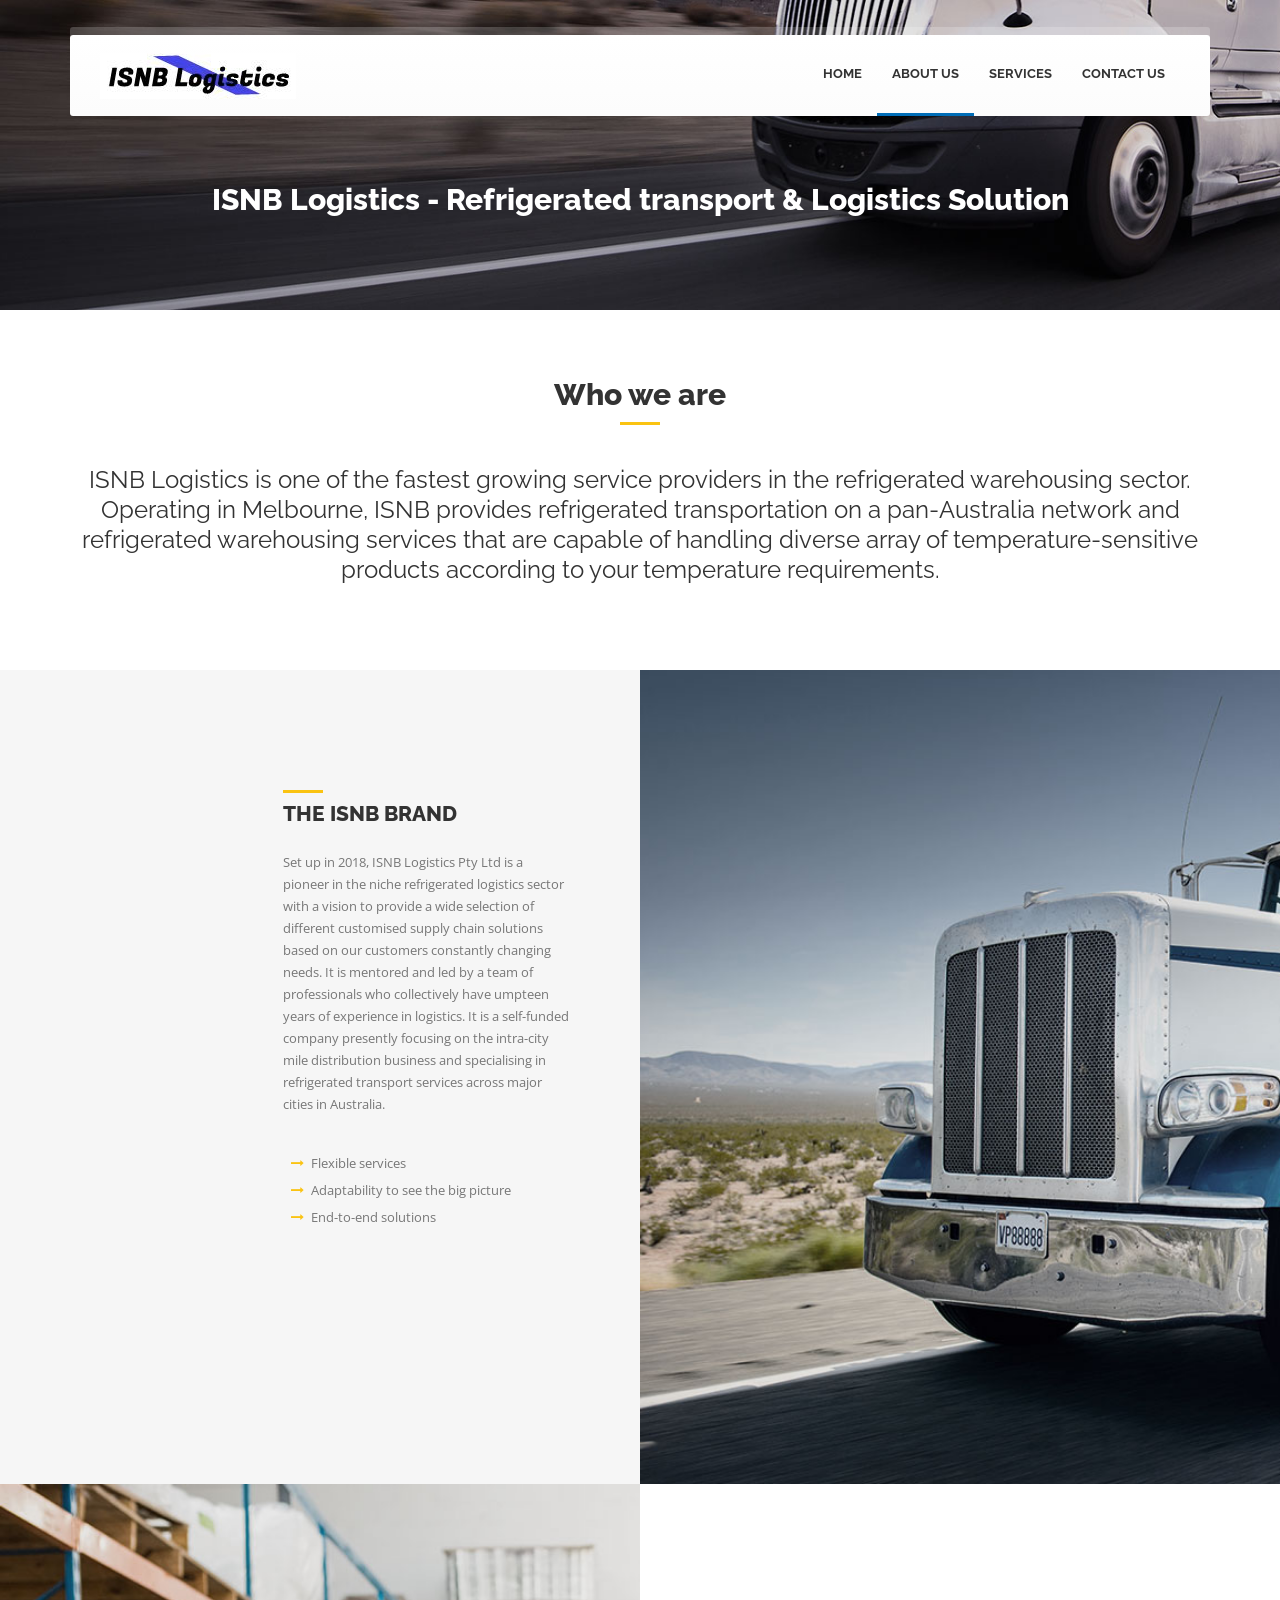
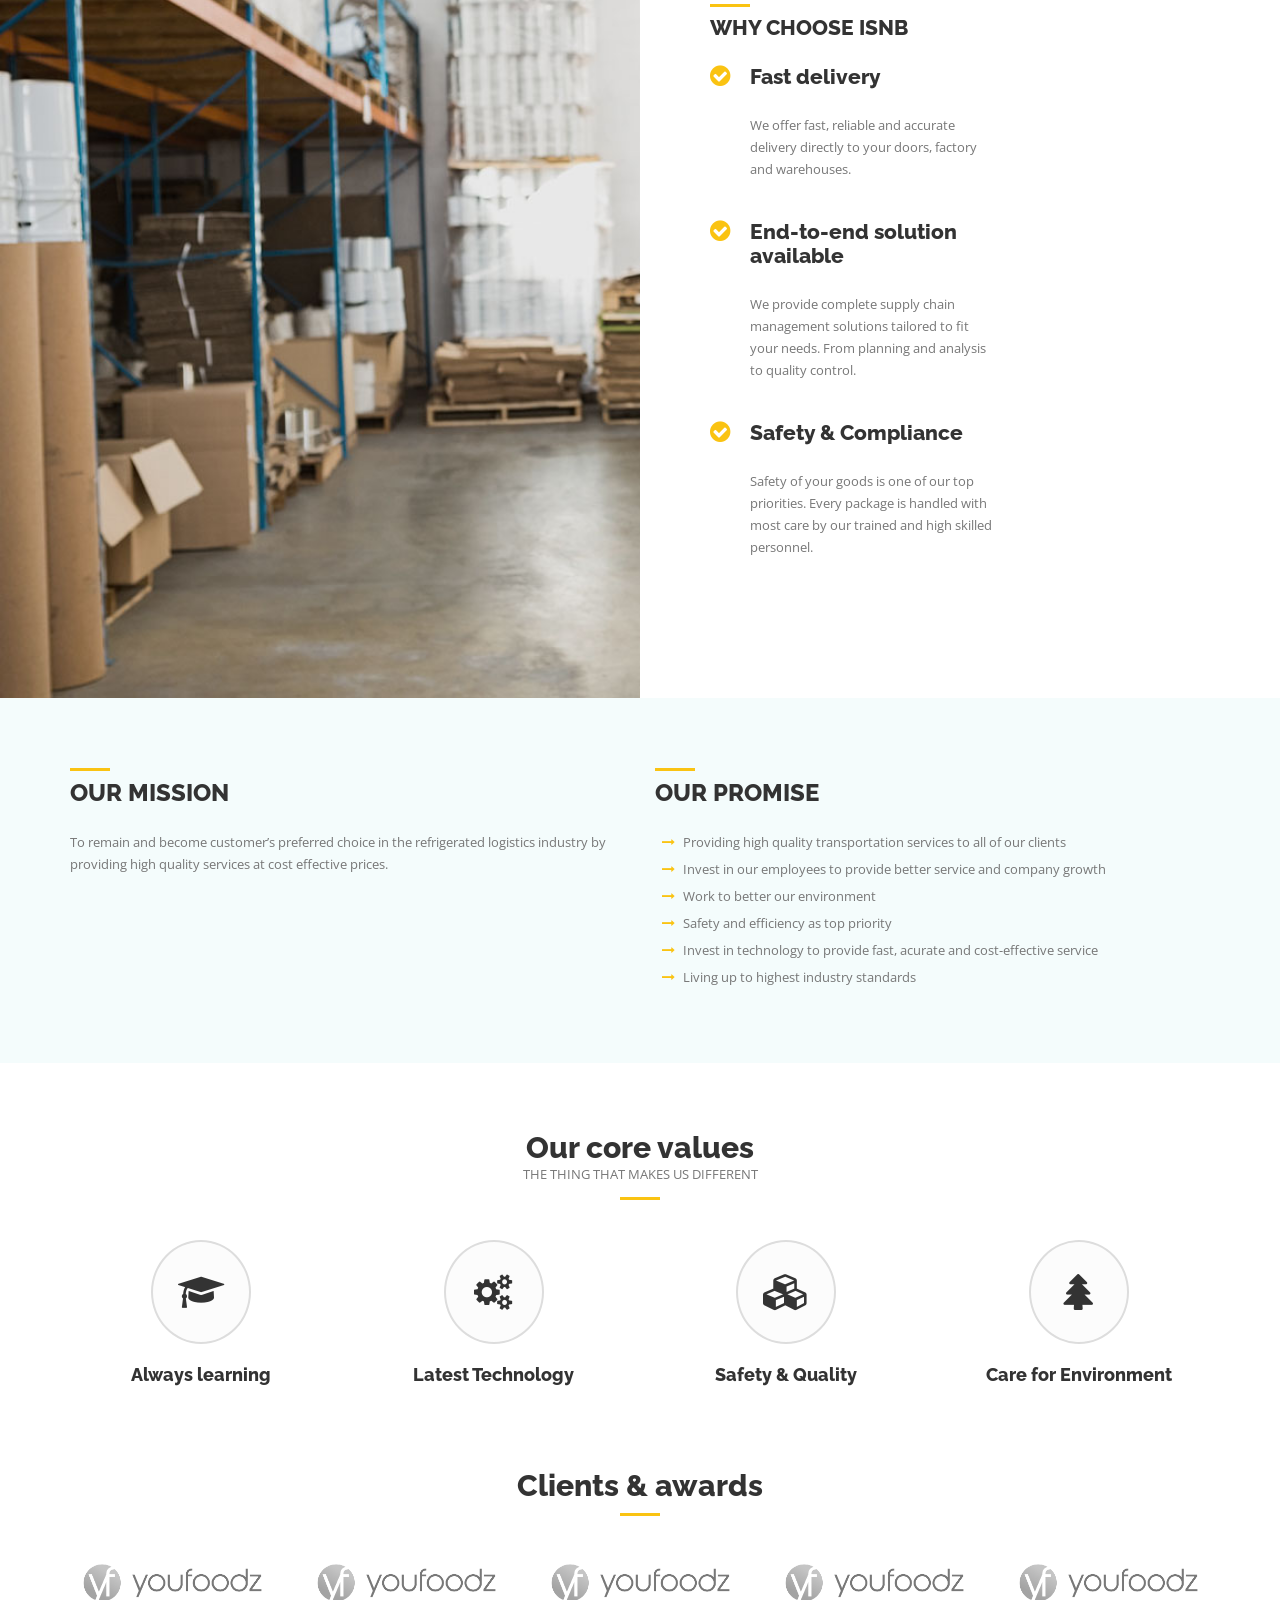
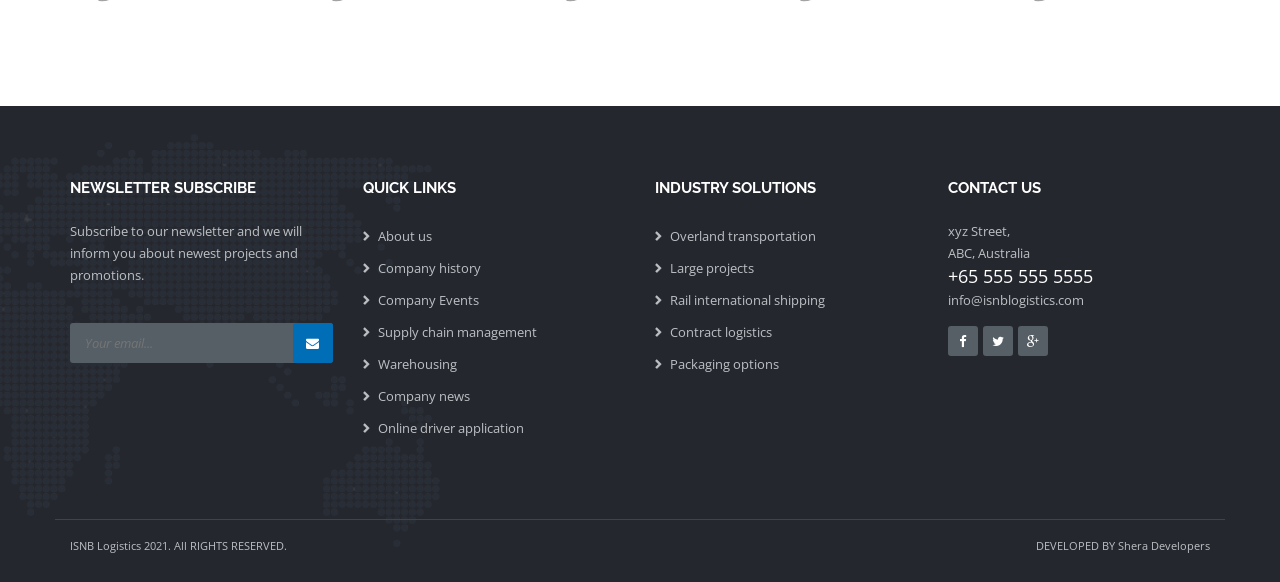
==== about.html @ 105025cf "Update about.html" ====
<!DOCTYPE html>
<html>

<head>
    <title>ISNB Logistics - About Us</title>
    <meta name="description" content="ISNB Logistics is transportation and Logistics Company">
    <meta name="author" content="pulkit0795">
    <meta name="keywords" content="transportation, logistics, ISNB transportation, ISNB logistics, refrigerated, courier, courier service, cargo, business">
    <meta charset="UTF-8">
    <meta name="viewport" content="width=device-width, initial-scale=1.0">

    <!-- Stylesheets -->
    <link rel="stylesheet" href="css/bootstrap.css" />
    <!-- bootstrap grid -->
    <link rel="stylesheet" href="css/animate.css" />
    <!-- animations -->
    <link rel='stylesheet' href='owl-carousel/owl.carousel.css' />
    <!-- Client carousel -->
    <link rel="stylesheet" href="css/style.css" />
    <!-- template styles -->
    <link rel="stylesheet" href="css/color-default.css" />
    <!-- template main color -->
    <link rel="stylesheet" href="css/retina.css" />
    <!-- retina ready styles -->
    <link rel="stylesheet" href="css/responsive.css" />
    <!-- responsive styles -->

    <!-- Google Web fonts -->
    <link href='http://fonts.googleapis.com/css?family=Raleway:400,500,600,700,800' rel='stylesheet' type='text/css'>
    <link href='http://fonts.googleapis.com/css?family=Open+Sans:400italic,600italic,700italic,400,800,700,600' rel='stylesheet' type='text/css'>

    <link rel="icon" href="img/isnb.png" type="image/png" />

    <!-- Font icons -->
    <link rel="stylesheet" href="icon-fonts/font-awesome-4.3.0/css/font-awesome.min.css" />
    <!-- Fontawesome icons css -->

    <link rel="stylesheet" href="style-switcher/styleSwitcher.css" />
    <!-- styleswitcher -->
</head>

<body>
    <div class="header-wrapper header-transparent">
        <!-- .header.header-style01 start -->
        <header id="header" class="header-style01">
            <!-- .container start -->
            <div class="container">
                <!-- .main-nav start -->
                <div class="main-nav">
                    <!-- .row start -->
                    <div class="row">
                        <div class="col-md-12">
                            <nav class="navbar navbar-default nav-left" role="navigation">

                                <!-- .navbar-header start -->
                                <div class="navbar-header">
                                    <div class="logo">
                                        <a href="index.html">
                                                <img src="img/logo.png" alt="ISNB Logistics"/>
                                            </a>
                                    </div>
                                    <!-- .logo end -->
                                </div>
                                <!-- .navbar-header start -->

                                <!-- MAIN NAVIGATION -->
                                <div class="collapse navbar-collapse">
                                    <ul class="nav navbar-nav">
                                        <li><a href="index.html">Home</a></li>
                                        <li class="current-menu-item"><a href="about.html">About Us</a></li>
                                        <li class="dropdown">
                                            <a href="services.html" data-toggle="dropdown" class="dropdown-toggle">Services</a>
                                            <ul class="dropdown-menu">
                                                <li><a href="services.html">Services overview</a></li>
                                                <li><a href="overland-transportation.html">Transportation</a></li>
                                                <li><a href="warehousing.html">Warehousing</a></li>
                                                <li><a href="supply-chain-management.html">Supply chain management</a></li>
                                            </ul>
                                            <!-- .dropdown-menu end -->
                                        </li>
                                        <li><a href="contact.html">Contact Us</a></li>

                                        <li><a>    </a></li>

                                    </ul>
                                    <!-- .nav.navbar-nav end -->

                                    <!-- RESPONSIVE MENU -->
                                    <div id="dl-menu" class="dl-menuwrapper">
                                        <button class="dl-trigger">Open Menu</button>
                                        <ul class="dl-menu">
                                            <li><a href="index.html">Home</a></li>
                                            <li><a href="about.html">About Us</a></li>
                                            <li>
                                                <a href="#">Services</a>
                                                <ul class="dl-submenu">
                                                    <li><a href="services.html">Services overview</a></li>
                                                    <li><a href="overland-transportation.html">Transportation</a></li>
                                                    <li><a href="warehousing.html">Warehousing</a></li>
                                                    <li><a href="supply-chain-management.html">Supply chain management</a></li>
                                                </ul>
                                                <!-- dl-submenu end -->
                                            </li>
                                            <li><a href="contact.html">Contact Us</a></li>
                                        </ul>
                                        <!-- .dl-menu end -->
                                    </div>
                                    <!-- #dl-menu end -->
                                </div>
                                <!-- MAIN NAVIGATION END -->
                            </nav>
                            <!-- .navbar.navbar-default end -->
                        </div>
                        <!-- .col-md-12 end -->
                    </div>
                    <!-- .row end -->
                </div>
                <!-- .main-nav end -->
            </div>
            <!-- .container end -->
        </header>
        <!-- .header.header-style01 -->
    </div>
    <!-- .header-wrapper end -->

    <!-- .page-title start -->
    <div class="page-title-style01 page-title-negative-top pt-bkg01">
        <div class="container">
            <div class="row">
                <div class="col-md-12">
                    <h1>ISNB Logistics - Refrigerated transport & Logistics Solution</h1>

                    <!-- <div class="breadcrumb-container">
                        <ul class="breadcrumb clearfix">
                            <li>You are here:</li>

                            <li>
                                <a href="index.html">Home</a>
                            </li>

                            <li>
                                <a href="about01.html">About us default</a>
                            </li>
                        </ul>
                    </div> -->
                    <!-- .breadcrumb-container end -->
                </div>
                <!-- .col-md-12 end -->
            </div>
            <!-- .row end -->
        </div>
        <!-- .container end -->
    </div>
    <!-- .page-title-style01.page-title-negative-top end -->

    <div class="page-content">
        <div class="container">
            <div class="row">
                <div class="col-md-12">
                    <div class="custom-heading02">
                        <h2>Who we are</h2>
                        <p>
                            <!-- More than just a Logistics Company -->
                        </p>
                    </div>
                    <!-- .custom-heading02 end -->
                </div>
                <!-- .col-md-12 end -->
            </div>
            <!-- .row end -->

            <div class="row">
                <div class="col-md-12">
                    <div class="intro-title">
                        <p>
                            ISNB Logistics is one of the fastest growing service providers in the refrigerated warehousing sector. Operating in Melbourne, ISNB provides refrigerated transportation on a pan-Australia network and refrigerated warehousing services that are capable of handling diverse array of temperature-sensitive products according to your temperature requirements.
                        </p>
                    </div>
                    <!-- .intro-title end -->
                </div>
                <!-- .col-md-12 end -->
            </div>
            <!-- .row end -->
        </div>
        <!-- .container end -->
    </div>
    <!-- .page-content end -->

    <div class="page-content custom-bkg bkg-grey column-img-bkg">
        <div class="container-fluid">
            <div class="row">

                <div class="col-md-4 col-md-offset-2 custom-col-padding-both">
                    <div class="custom-heading">
                        <h3>the ISNB brand</h3>
                    </div>
                    <!-- .custom-heading end -->

                    <p>
                        Set up in 2018, ISNB Logistics Pty Ltd is a pioneer in the niche refrigerated logistics sector with a vision to provide a wide selection of different customised supply chain solutions based on our customers constantly changing needs. It is mentored and led by a team of professionals who collectively have umpteen years of experience in logistics. It is a self-funded company presently focusing on the intra-city mile distribution business and specialising in refrigerated transport services across major cities in Australia.
                    </p>

                    <br />

                    <ul class="fa-ul">
                        <li>
                            <i class="fa fa-li fa-long-arrow-right"></i> Flexible services
                        </li>

                        <li>
                            <i class="fa fa-li fa-long-arrow-right"></i> Adaptability to see the big picture
                        </li>

                        <li>
                            <i class="fa fa-li fa-long-arrow-right"></i> End-to-end solutions
                        </li>

                        <!-- <li>
                            <i class="fa fa-li fa-long-arrow-right"></i> Flexible services
                        </li> -->
                    </ul>
                    <!-- .fa-ul end -->
                </div>
                <!-- .col-md-6 end -->

                <div class="col-md-6 img-bkg01">

                </div>
                <!-- .col-md-6 end -->
            </div>
            <!-- .row end -->
        </div>
        <!-- .container end -->
    </div>
    <!-- .page-content end -->

    <div class="page-content column-img-bkg">
        <div class="container-fluid">
            <div class="row">
                <div class="col-md-6 img-bkg02"></div>

                <div class="col-md-4 col-md-offset-2 col-md-pull-2 custom-col-padding-both">
                    <div class="custom-heading">
                        <h3>WHY CHOOSE ISNB</h3>
                    </div>
                    <!-- .custom-heading end -->

                    <ul class="fa-ul large-icons">
                        <li>
                            <div class="icon-container animated triggerAnimation" data-animate="zoomIn">
                                <i class="fa fa-check-circle"></i>
                            </div>

                            <div class="li-content">
                                <h3>Fast delivery</h3>

                                <p>
                                    We offer fast, reliable and accurate delivery directly to your doors, factory and warehouses.
                                </p>
                            </div>
                            <!-- .li-content end -->
                        </li>

                        <li>
                            <div class="icon-container animated triggerAnimation" data-animate="zoomIn">
                                <i class="fa fa-check-circle"></i>
                            </div>

                            <div class="li-content">
                                <h3>End-to-end solution available</h3>

                                <p>
                                    We provide complete supply chain management solutions tailored to fit your needs. From planning and analysis to quality control.
                                </p>
                            </div>
                            <!-- .li-content end -->
                        </li>

                        <li>
                            <div class="icon-container animated triggerAnimation" data-animate="zoomIn">
                                <i class="fa fa-check-circle"></i>
                            </div>

                            <div class="li-content">
                                <h3>Safety & Compliance</h3>

                                <p>
                                    Safety of your goods is one of our top priorities. Every package is handled with most care by our trained and high skilled personnel.
                                </p>
                            </div>
                            <!-- .li-content end -->
                        </li>
                    </ul>
                    <!-- .fa-ul .fa-ul-large end -->
                </div>
                <!-- .col-md-6 end -->
            </div>
            <!-- .row end -->
        </div>
        <!-- .container end -->
    </div>
    <!-- .page-content end -->

    
    <div class="page-content custom-bkg bkg-light-blue mb-70">
        <div class="container">
            <div class="row">
                <div class="col-md-6">
                    <div class="custom-heading">
                        <h2>our mission</h2>
                    </div>
                    <!-- .custom-heading end -->

                    <p>
                        To remain and become customer’s preferred choice in the refrigerated logistics industry by providing high quality services at cost effective prices.
                    </p>
                </div>
                <!-- .col-md-6 end -->

                <div class="col-md-6">
                    <div class="custom-heading">
                        <h2>our promise</h2>
                    </div>
                    <!-- .custom-heading end -->

                    <ul class="fa-ul">
                        <li>
                            <i class="fa fa-li fa-long-arrow-right"></i> Providing high quality transportation services to all of our clients
                        </li>

                        <li>
                            <i class="fa fa-li fa-long-arrow-right"></i> Invest in our employees to provide better service and company growth
                        </li>

                        <li>
                            <i class="fa fa-li fa-long-arrow-right"></i> Work to better our environment
                        </li>

                        <li>
                            <i class="fa fa-li fa-long-arrow-right"></i> Safety and efficiency as top priority
                        </li>

                        <li>
                            <i class="fa fa-li fa-long-arrow-right"></i> Invest in technology to provide fast, acurate and cost-effective service
                        </li>

                        <li>
                            <i class="fa fa-li fa-long-arrow-right"></i> Living up to highest industry standards
                        </li>
                    </ul>
                    <!-- .fa-ul end -->
                </div>
                <!-- .col-md-6 end -->
            </div>
            <!-- .row end -->
        </div>
        <!-- .container end -->
    </div>
    <!-- .page-content.custom-bkg end -->

    <div class="page-content">
        <div class="container">
            <div class="row">
                <div class="custom-heading02">
                    <h2>Our core values</h2>
                    <p>THE THING THAT MAKES US DIFFERENT</p>
                </div>
            </div>
            <!-- .row end -->

            <div class="row">
                <div class="col-md-3 col-sm-6">
                    <div class="service-icon-center">
                        <div class="icon-container">
                            <i class="fa fa-graduation-cap"></i>
                        </div>

                        <h4>Always learning</h4>

                        <!-- <p>
                            Cozy sphinx waves quart jug of bad milk. A very bad quack might jinx zippy fowls. Few quips galvanized the mock jury box.
                        </p> -->
                    </div>
                    <!-- .service-icon-center end -->
                </div>
                <!-- .col-md-3 end -->

                <div class="col-md-3 col-sm-6">
                    <div class="service-icon-center">
                        <div class="icon-container">
                            <i class="fa fa-cogs"></i>
                        </div>

                        <h4>Latest Technology</h4>

                        <!-- <p>
                            Cozy sphinx waves quart jug of bad milk. A very bad quack might jinx zippy fowls. Few quips galvanized the mock jury box.
                        </p> -->
                    </div>
                    <!-- .service-icon-center end -->
                </div>
                <!-- .col-md-3 end -->

                <div class="col-md-3 col-sm-6">
                    <div class="service-icon-center">
                        <div class="icon-container">
                            <i class="fa fa-cubes"></i>
                        </div>

                        <h4>Safety & Quality</h4>

                        <!-- <p>
                            Cozy sphinx waves quart jug of bad milk. A very bad quack might jinx zippy fowls. Few quips galvanized the mock jury box.
                        </p> -->
                    </div>
                    <!-- .service-icon-center end -->
                </div>
                <!-- .col-md-3 end -->

                <div class="col-md-3 col-sm-6">
                    <div class="service-icon-center">
                        <div class="icon-container">
                            <i class="fa fa-tree"></i>
                        </div>

                        <h4>Care for Environment</h4>

                        <!-- <p>
                            Cozy sphinx waves quart jug of bad milk. A very bad quack might jinx zippy fowls. Few quips galvanized the mock jury box.
                        </p> -->
                    </div>
                    <!-- .service-icon-center end -->
                </div>
                <!-- .col-md-3 end -->
            </div>
            <!-- .row end -->
        </div>
    </div>


    <div class="page-content">
        <div class="container">

            <div class="row">
                <div class="col-md-12">
                    <div class="custom-heading02 simple">
                        <h2>Clients & awards</h2>
                    </div>
                    <!-- .custom-heading02 end -->
                </div>
                <!-- .col-md-12 end -->
            </div>
            <!-- .row end -->

            <div class="row">
                <div class="col-md-12">
                    <div class="carousel-container">
                        <div id="client-carousel" class="owl-carousel owl-carousel-navigation">
                            <!-- <div class="owl-item"><img src="img/pics/client01.png" alt="" /></div> -->
                            <!-- <div class="owl-item"><img src="img/pics/client02.png" alt="" /></div> -->
                            <!-- <div class="owl-item"><img src="img/pics/client03.png" alt="" /></div> -->
                            <!-- <div class="owl-item"><img src="img/pics/client04.png" alt="" /></div> -->
                            <!-- <div class="owl-item"><img src="img/pics/client05.png" alt="" /></div> -->
                            <div class="owl-item"><img src="img/pics/client01.png" alt="" /></div>
                            <div class="owl-item"><img src="img/pics/client01.png" alt="" /></div>
                            <div class="owl-item"><img src="img/pics/client01.png" alt="" /></div>
                            <div class="owl-item"><img src="img/pics/client01.png" alt="" /></div>
                            <div class="owl-item"><img src="img/pics/client01.png" alt="" /></div>
                            <div class="owl-item"><img src="img/pics/client01.png" alt="" /></div>
                            <!-- <div class="owl-item"><img src="img/pics/client01.png" alt="" /></div> -->
                            <!-- <div class="owl-item"><img src="img/pics/client02.png" alt="" /></div>
                            <div class="owl-item"><img src="img/pics/client03.png" alt="" /></div>
                            <div class="owl-item"><img src="img/pics/client04.png" alt="" /></div>
                            <div class="owl-item"><img src="img/pics/client05.png" alt="" /></div>
                            <div class="owl-item"><img src="img/pics/client06.png" alt="" /></div> -->
                        </div>
                        <!-- .owl-carousel.owl-carousel-navigation end -->
                    </div>
                    <!-- .carousel-container end -->
                </div>
                <!-- .col-md-12 end -->
            </div>
            <!-- .row end -->
        </div>
        <!-- .container end -->
    </div>
    <!-- .page-content end -->

    <div id="footer-wrapper" class="footer-dark">
        <footer id="footer">
            <div class="container">
                <div class="row">
                    <ul class="col-md-3 col-sm-6 footer-widget-container clearfix">
                        <!-- .widget.widget_text -->
                        <li class="widget widget_newsletterwidget">
                            <div class="title">
                                <h3>newsletter subscribe</h3>
                            </div>

                            <p>
                                Subscribe to our newsletter and we will inform you about newest projects and promotions.
                            </p>

                            <br />

                            <form class="newsletter">
                                <input class="email" type="email" placeholder="Your email...">
                                <input type="submit" class="submit" value="">
                            </form>
                        </li>
                        <!-- .widget.widget_newsletterwidget end -->
                    </ul>
                    <!-- .col-md-3.footer-widget-container end -->

                    <ul class="col-md-3 col-sm-6 footer-widget-container">
                        <!-- .widget-pages start -->
                        <li class="widget widget_pages">
                            <div class="title">
                                <h3>quick links</h3>
                            </div>

                            <ul>
                                <li><a href="#">About us</a></li>
                                <li><a href="#">Company history</a></li>
                                <li><a href="#">Company Events</a></li>
                                <li><a href="#">Supply chain management</a></li>
                                <li><a href="#">Warehousing</a></li>
                                <li><a href="#">Company news</a></li>
                                <li><a href="#">Online driver application</a></li>
                            </ul>
                        </li>
                        <!-- .widget-pages end -->
                    </ul>
                    <!-- .col-md-3.footer-widget-container end -->

                    <ul class="col-md-3 col-sm-6 footer-widget-container">
                        <!-- .widget-pages start -->
                        <li class="widget widget_pages">
                            <div class="title">
                                <h3>Industry solutions</h3>
                            </div>

                            <ul>
                                <li><a href="#">Overland transportation</a></li>
                                <!-- <li><a href="air-freight.html">Air freight</a></li> -->
                                <!-- <li><a href="ocean-freight.html">Ocean freight</a></li> -->
                                <li><a href="#">Large projects</a></li>
                                <li><a href="#">Rail international shipping</a></li>
                                <li><a href="#">Contract logistics</a></li>
                                <li><a href="#">Packaging options</a></li>
                            </ul>
                        </li>
                        <!-- .widget-pages end -->
                    </ul>
                    <!-- .col-md-3.footer-widget-container end -->

                    <ul class="col-md-3 col-sm-6 footer-widget-container">
                        <li class="widget widget-text">
                            <div class="title">
                                <h3>contact us</h3>
                            </div>

                            <address>
                                    xyz Street, <br />
                                    ABC, Australia
                                </address>

                            <span class="text-big">
                                    +65 555 555 5555
                                </span>
                            <br />

                            <a href="mailto:">info@isnblogistics.com</a>
                            <br />
                            <ul class="footer-social-icons">
                                <li><a href="#" class="fa fa-facebook"></a></li>
                                <li><a href="#" class="fa fa-twitter"></a></li>
                                <li><a href="#" class="fa fa-google-plus"></a></li>
                            </ul>
                            <!-- .footer-social-icons end -->
                        </li>
                        <!-- .widget.widget-text end -->
                    </ul>
                    <!-- .col-md-3.footer-widget-container end -->
                </div>
                <!-- .row end -->
            </div>
            <!-- .container end -->
        </footer>
        <!-- #footer end -->

        <div class="copyright-container">
            <div class="container">
                <div class="row">
                    <div class="col-md-6">
                        <p>ISNB Logistics 2021. All RIGHTS RESERVED.</p>
                    </div>
                    <!-- .col-md-6 end -->

                    <div class="col-md-6">
                        <p class="align-right"> DEVELOPED BY <a href="">Shera Developers</a></p>
                    </div>
                    <!-- .col-md-6 end -->
                </div>
                <!-- .row end -->
            </div>
            <!-- .container end -->
        </div>
        <!-- .copyright-container end -->
<!--         <a href="#" class="scroll-up" style="display: inline;">Scroll</a> -->
        <!-- <a href="#" class="scroll-up">Scroll</a> -->
    </div>
    <!-- #footer-wrapper end -->


    <script src="js/jquery-2.1.4.min.js"></script>
    <!-- jQuery library -->
    <script src="js/bootstrap.min.js"></script>
    <!-- .bootstrap script -->
    <script src="js/jquery.srcipts.min.js"></script>
    <!-- modernizr, retina, stellar for parallax -->
    <script src="owl-carousel/owl.carousel.min.js"></script>
    <!-- Carousels script -->
    <script src="js/jquery.matchHeight-min.js"></script>
    <!-- for columns with background image -->
    <script src="js/jquery.dlmenu.min.js"></script>
    <!-- for responsive menu -->
    <script src="style-switcher/styleSwitcher.js"></script>
    <!-- styleswitcher script -->
    <script src="js/include.js"></script>
    <!-- custom js functions -->

    <script>
        /* <![CDATA[ */
        jQuery(document).ready(function($) {
            'use strict';

            function equalHeight() {
                $('.page-content.column-img-bkg *[class*="custom-col-padding"]').each(function() {
                    var maxHeight = $(this).outerHeight();
                    $('.page-content.column-img-bkg *[class*="img-bkg"]').height(maxHeight);
                });
            };

            $(document).ready(equalHeight);
            $(window).resize(equalHeight);

            $('#client-carousel').owlCarousel({
                items: 5,
                loop: true,
                margin: 30,
                responsiveClass: true,
                mouseDrag: true,
                dots: false,
                responsive: {
                    0: {
                        items: 2,
                        nav: true,
                        loop: true,
                        autoplay: true,
                        autoplayTimeout: 3000,
                        autoplayHoverPause: true,
                        responsiveClass: true
                    },
                    600: {
                        items: 3,
                        nav: true,
                        loop: true,
                        autoplay: true,
                        autoplayTimeout: 3000,
                        autoplayHoverPause: true,
                        responsiveClass: true
                    },
                    1000: {
                        items: 5,
                        nav: true,
                        loop: true,
                        autoplay: true,
                        autoplayTimeout: 3000,
                        autoplayHoverPause: true,
                        responsiveClass: true,
                        mouseDrag: true
                    }
                }
            });
        });
        /* ]]> */
    </script>
</body>

</html>
---- css/style.css ----
/* 
    Author     : Pixel Industry
    Website    : www.pixel-industry.com
*/

/* 
    TABLE OF CONTENTS
    ========================================================================= */

/*      1. CSS RESET
        2. DOCUMENT STYLES
        3. TYPOGRAPHY 
        4. HEADER 
        5. PAGE TITLES 
        6. CUSTOM SECTION BACKGROUNDS
        7. ELEMENTS
            7.1. ACCORDION
            7.2. BLOCKQUOTE
            7.3. BUTTONS
            7.4. CALL TO ACTION
            7.5. CLIENT CAROUSEL
            7.6. CLIENT LIST
            7.7. COMPANY TIMELINE
            7.8. CUSTOM HEADING
            7.9. CUSTOM HEADING02 - CENTERED WITH SUBTITLE
            7.10. DRIVER APPLICATION
            7.11. EVENTS
            7.12. INTRO TITLE
            7.13. LATEST POSTS STYLE 01
            7.14. LATEST POSTS STYLE 02
            7.15. LATEST POSTS STYLE 03
            7.16. LIST WITH ICONS
            7.17. NUMBERS COUNTER
            7.18. PROMO BOXES
            7.19. SERVICES FEATURE BOX
            7.20. SERVICES GALLERY
            7.21. SERVICE ICON CENTER
            7.22. SERVICE ICON CENTER BOXED
            7.23. SERVICES ICON LEFT 
            7.24. SERVICES ICON LEFT BOXED
            7.25. SERVICE LIST - small icons and text
            7.26. SERVICES LIST BIG ICONS 
            7.27. SERVICES LIST BIG ICONS + DETAILS (text)
            7.28. SHIPPING QUOTE FORM
            7.29. SLIDER - MASTER SLIDER
            7.30. STATEMENT ELEMENT
            7.31. TABLE 
            7.32. TABS
            7.33. TEAM MEMBERS
            7.34. TEAM MEMBERS LIST
            7.35. TESTIMONIAL
            7.36. TRACKING FORM
            7.37. VEHICLE GALLERY FULL
        8. HOME MINIMAL CUSTOM STYLES
        9. BLOG
        10. LOCATIONS PAGE
        11. CONTACT
        12. WIDGETS
        13. FOOTER
*/

/* 
    1. CEE RESET 
----------------------------------------------------------------------------- */

a,
abbr,
acronym,
address,
applet,
article,
aside,
audio,
b,
big,
blockquote,
body,
canvas,
caption,
center,
cite,
code,
dd,
del,
details,
dfn,
div,
dl,
dt,
em,
embed,
fieldset,
figcaption,
figure,
footer,
form,
h1,
h2,
h3,
h4,
h5,
h6,
header,
hgroup,
html,
i,
iframe,
img,
ins,
kbd,
label,
legend,
li,
mark,
menu,
nav,
object,
ol,
output,
p,
pre,
q,
ruby,
s,
samp,
section,
small,
span,
strike,
strong,
sub,
summary,
sup,
table,
tbody,
td,
tfoot,
th,
thead,
time,
tr,
tt,
u,
ul,
var,
video {
    margin: 0;
    padding: 0;
    border: 0;
    font: inherit;
    vertical-align: baseline;
}

article,
aside,
details,
figcaption,
figure,
footer,
header,
hgroup,
menu,
nav,
section {
    display: block;
}

body {
    line-height: 1;
}

blockquote,
q {
    quotes: none;
}

blockquote:after,
blockquote:before,
q:after,
q:before {
    content: '';
    content: none;
}

table {
    border-collapse: collapse;
    border-spacing: 0;
}

*:focus {
    outline: 0;
    text-decoration: none;
}

a:focus,
a:active {
    text-decoration: none;
    outline: 0;
}

/* ==========================================================================
    2. DOCUMENT STYLES
    ========================================================================= */

body {
    font-family: 'Open Sans', Arial, sans-serif;
    font-size: 13px;
    line-height: 22px;
    color: #777;
    background-color: #fff;
}

.row {
    margin-bottom: 70px;
}

*[class^="row"] *[class^="row"]:last-child {
    margin-bottom: 0;
}

/* ==========================================================================
    3. TYPOGRAPHY 
    ========================================================================= */

p,
a,
span {
    color: #777;
    font-family: 'Open Sans', Arial, sans-serif;
    line-height: 22px;
}

p {
    padding-bottom: 15px;
}

a {
    -webkit-transition: all 0.2s ease 0s;
    -moz-transition: all 0.2s ease 0s;
    -o-transition: all 0.2s ease 0s;
    -ms-transition: all 0.2s ease 0s;
    transition: all 0.2s ease 0s;
    text-decoration: none;
}

a:hover {
    text-decoration: none;
}

h1,
h2,
h3,
h4,
h5,
h6 {
    font-family: 'Raleway', 'Open Sans', Arial, sans-serif;
    font-weight: 800;
    margin-bottom: 25px;
    margin-top: 0;
    color: #333;
}

h1 {
    font-size: 30px;
    line-height: 30px;
}

h2 {
    font-size: 24px;
    line-height: 26px;
}

h3 {
    font-size: 21px;
    line-height: 24px;
}

h4 {
    font-size: 18px;
    line-height: 22px;
}

h5 {
    font-size: 16px;
    line-height: 18px;
}

h6 {
    font-size: 15px;
    line-height: 18px;
}

strong {
    font-weight: 600;
}

img {
    max-width: 100%;
    height: auto;
    display: block;
}

img.float-left {
    float: left;
    margin: 12px 12px 12px 0;
}

img.float-right {
    float: right;
    margin: 12px 0px 12px 12px;
}

.img-fixed-bottom {
    position: relative;
    bottom: -70px;
}

ul,
ol {
    list-style-position: inside;
}

ul li,
ol li {
    padding-bottom: 5px;
}

blockquote+p {
    margin-top: 15px;
}

.required {
    color: #ce292d;
}

.text-big {
    font-size: 18px;
    line-height: 25px;
    color: #333;
}

.align-right {
    text-align: right;
}

a.read-more {
    float: right;
    position: relative;
}

a.read-more span {
    text-transform: uppercase;
    font-weight: 700;
    display: block;
    -webkit-transition: all 0.2s ease 0s;
    -moz-transition: all 0.2s ease 0s;
    -o-transition: all 0.2s ease 0s;
    -ms-transition: all 0.2s ease 0s;
    transition: all 0.2s ease 0s;
}

a.read-more:hover span {
    transform: translate(-15px, 0);
    -webkit-transform: translate(-15px, 0);
    -moz-transform: translate(-15px, 0);
    -ms-transform: translate(-15px, 0);
}

a.read-more i {
    font-size: 11px;
    line-height: 20px;
    opacity: 0;
    -webkit-transition: all 0.2s ease 0s;
    -moz-transition: all 0.2s ease 0s;
    -o-transition: all 0.2s ease 0s;
    -ms-transition: all 0.2s ease 0s;
    transition: all 0.2s ease 0s;
}

a.read-more:hover i {
    opacity: 1;
}

a.download-link {
    width: 100%;
    display: block;
    margin-bottom: 5px;
}

a.download-link span {
    -webkit-transition: all 0.2s ease 0s;
    -moz-transition: all 0.2s ease 0s;
    -o-transition: all 0.2s ease 0s;
    -ms-transition: all 0.2s ease 0s;
    transition: all 0.2s ease 0s;
}

a.download-link span i {
    padding-right: 5px;
}

.mb-70 {
    margin-bottom: 70px;
}

.mb-30 {
    margin-bottom: 30px;
}

.mb-0 {
    margin-bottom: 0;
}

.svg-white .st0 {
    fill: #fff;
}

/* ==========================================================================
    4. HEADER 
    ========================================================================= */

.header-wrapper {
    width: 100%;
    background: #fff;
    box-shadow: 0 0 5px rgba(0, 0, 0, 0.2);
    -webkit-box-shadow: 0 0 5px rgba(0, 0, 0, 0.2);
    -moz-box-shadow: 0 0 5px rgba(0, 0, 0, 0.2);
    position: fixed;
    top: 0;
    z-index: 1000;
}

.header-wrapper.header-transparent {
    background-color: transparent;
    background: none;
    box-shadow: none;
    -webkit-box-shadow: none;
    -moz-box-shadow: none;
}

.header-wrapper.header-transparent02 {
    background-color: #fff;
    box-shadow: none;
    -webkit-box-shadow: none;
    -moz-box-shadow: none;
}

.header-wrapper.header-transparent.solid-color,
.header-wrapper.header-transparent02.solid-color {
    background-color: #fff;
    box-shadow: 0 0 5px rgba(0, 0, 0, 0.2);
    -webkit-box-shadow: 0 0 5px rgba(0, 0, 0, 0.2);
    -moz-box-shadow: 0 0 5px rgba(0, 0, 0, 0.2);
}

.header-wrapper.header-transparent.solid-color .header-style01 .main-nav {
    background: #fff;
    border: none;
    box-shadow: none;
    -webkit-box-shadow: none;
    -moz-box-shadow: none;
}

#header {
    position: relative;
    z-index: 1000;
}

#search {
    width: 40px;
    min-height: 80px;
    position: relative;
    cursor: pointer;
    margin-left: 20px;
    margin-right: 30px;
    float: right;
    z-index: 1005;
    background-color: transparent;
    padding-top: 20px;
}

.search-submit {
    background-image: url('../img/search.png');
    background-repeat: no-repeat;
    background-position: center;
    border-radius: 50%;
    -webkit-border-radius: 50%;
    -moz-border-radius: 50%;
    width: 40px;
    min-height: 40px;
    border: none;
    text-indent: -9999px;
    position: absolute;
    cursor: pointer;
    -webkit-transition: all 0.2s ease 0s;
    -moz-transition: all 0.2s ease 0s;
    -o-transition: all 0.2s ease 0s;
    -ms-transition: all 0.2s ease 0s;
    transition: all 0.2s ease 0s;
}

#search:focus,
.search-submit:focus,
#m_search:focus {
    outline: none;
}

#m_search {
    background: #fff;
    border: 1px solid #ddd;
    border-radius: 3px;
    -webkit-border-radius: 3px;
    -moz-border-radius: 3px;
    padding: 10px 25px;
    position: absolute;
    top: 100%;
    width: 170px;
    right: 0;
    font-style: italic;
    color: #666;
    display: none;
}

/* 
    MAIN NAVIGATION 
*/

.navbar-default .navbar-nav>.open>a,
.navbar-default .navbar-nav>.open>a:hover,
.navbar-default .navbar-nav>.open>a:focus {
    background-color: transparent;
}

.main-nav .row {
    margin-bottom: 0;
}

.main-nav {
    background: #ffffff;
    /* Old browsers */
    background: -moz-linear-gradient(top, #ffffff 0%, #fcfcfc 100%);
    /* FF3.6+ */
    background: -webkit-gradient(linear, left top, left bottom, color-stop(0%, #ffffff), color-stop(100%, #fcfcfc));
    /* Chrome,Safari4+ */
    background: -webkit-linear-gradient(top, #ffffff 0%, #fcfcfc 100%);
    /* Chrome10+,Safari5.1+ */
    background: -o-linear-gradient(top, #ffffff 0%, #fcfcfc 100%);
    /* Opera 11.10+ */
    background: -ms-linear-gradient(top, #ffffff 0%, #fcfcfc 100%);
    /* IE10+ */
    border-radius: 3px;
    -webkit-border-radius: 3px;
    -moz-border-radius: 3px;
    margin-top: 35px;
    -webkit-box-shadow: 0px -8px 0px 0px rgba(255, 255, 255, 0.2);
    -moz-box-shadow: 0px -8px 0px 0px rgba(255, 255, 255, 0.2);
    box-shadow: 0px -8px 0px 0px rgba(255, 255, 255, 0.2);
}

.navbar {
    min-height: 80px;
    margin-bottom: 0;
}

.navbar-default {
    border: none;
    background: none;
}

#dl-menu {
    display: none;
}

.navbar-nav>li {
    padding-bottom: 0;
}

.navbar-nav>li>a {
    line-height: 48px;
    font-family: 'Raleway', 'Open Sans', Arial, sans-serif;
    font-size: 13px;
    font-weight: 700;
    color: #333;
    text-transform: uppercase;
}

.navbar-default .navbar-nav>li>a {
    color: #333;
    border-bottom: 3px solid transparent;
}

.nav>li>a {
    padding-left: 25px;
    padding-right: 25px;
}

.header-style01 .navbar-default .navbar-nav>li>a:hover {
    border-bottom: 3px solid;
}

.dropdown-menu {
    background-color: #fff;
    border-radius: 3px;
    -webkit-border-radius: 3px;
    -moz-border-radius: 3px;
    border: 1px solid #eee;
    min-width: 240px;
    -webkit-box-shadow: 2px 2px 5px 0px rgba(50, 50, 50, 0.2);
    -moz-box-shadow: 2px 2px 5px 0px rgba(50, 50, 50, 0.2);
    box-shadow: 2px 2px 5px 0px rgba(50, 50, 50, 0.2);
}

.dropdown .dropdown-menu .dropdown-submenu>a {
    position: relative;
}

.dropdown .dropdown-menu .dropdown-submenu>a:after {
    position: absolute;
    display: block;
    content: "";
    width: 0;
    height: 0;
    border-top: 5px solid transparent;
    border-bottom: 5px solid transparent;
    border-left: 5px solid #aaa;
    right: 0;
    top: 50%;
    margin-top: -3px;
}

.dropdown-menu>li {
    padding: 0px 20px;
}

.dropdown-menu>li>a {
    font-size: 13px;
    color: #333;
    padding: 15px 0px;
    border-bottom: 1px dotted #ddd;
}

.dropdown-menu>li:last-child a {
    border: none;
}

.dropdown-menu>li>a:hover,
.dropdown-menu>li>a:focus {
    background: none;
}

.dropdown-submenu {
    position: relative;
}

.dropdown-submenu>.dropdown-menu {
    left: 100%;
    top: -3px;
    -webkit-box-shadow: 0px 3px 0px 0px rgba(0, 0, 0, 0.1);
    -moz-box-shadow: 0px 3px 0px 0px rgba(0, 0, 0, 0.1);
    box-shadow: 0px 3px 0px 0px rgba(0, 0, 0, 0.1);
}

.dropdown-submenu:hover>.dropdown-menu {
    display: block;
}

.dropdown.dropdown-submenu>a {
    position: relative;
}

.navbar-header {
    padding-top: 18px;
    padding-left: 30px;
}

.navbar-default .navbar-collapse,
.navbar-default .navbar-form {
    border: none;
}

.navbar-collapse {
    float: right;
    padding: 0;
}

.nav>li.current-menu-item>a {
    border-bottom: 3px solid;
}

/*  HEADER STYLE 01 - WITH TOPBAR
    ------------------------------------------------------------------------- */

.header-style01 #top-bar-wrapper .row {
    margin-bottom: 0;
}

.header-style01 #quick-links {
    padding-top: 8px;
}

.header-style01 #quick-links li {
    list-style: none;
    float: left;
    padding-right: 30px;
    padding-bottom: 0;
}

.header-style01 #quick-links li span,
.header-style01 #quick-links li a {
    color: #fff;
}

.header-style01 #top-bar-wrapper {
    padding: 20px 0 0;
    width: 100%;
}

/*  HEADER STYLE 02 - LIGHT TOPBAR
    ------------------------------------------------------------------------- */

.header-style02 #top-bar-wrapper .row {
    margin-bottom: 0;
}

.header-style02 #quick-links {
    padding-top: 8px;
}

.header-style02 #quick-links li {
    list-style: none;
    float: left;
    padding-right: 30px;
    padding-bottom: 0;
}

.header-style02 #top-bar-wrapper {
    background-color: #fcfcfc;
    padding: 10px 0;
    width: 100%;
}

.header-style02 .navbar-header {
    padding-left: 0;
}

.header-style02 #search {
    margin-right: 0;
}

.wpml-languages {
    display: block;
    float: right;
    position: relative;
}

.wpml-languages a.active {
    display: block;
    padding: 8px 6px 8px 10px;
    border: 1px solid #ddd;
    border-radius: 3px;
    background-color: #fff;
}

.wpml-languages a.active i {
    font-size: 9px;
    margin-left: 5px;
    position: relative;
    top: -2px;
}

.wpml-languages a.active img {
    width: 22px;
    float: left;
}

.wpml-languages a img {
    width: 22px;
}

.wpml-lang-dropdown {
    position: absolute;
    background-color: #fff;
    left: 0;
    top: 102%;
    border-radius: 3px;
    -webkit-border-radius: 3px;
    -moz-border-radius: 3px;
    overflow: hidden;
    border: 1px solid #ddd;
    width: 100%;
    display: none;
    z-index: 10001;
}

.wpml-lang-dropdown li {
    list-style: none;
    padding: 8px 15px;
}

.wpml-languages:hover ul.wpml-lang-dropdown {
    display: block;
}

.header-style02 .header-inner {
    padding: 20px 0;
}

.header-style02 .header-inner .main-nav {
    margin-top: 0;
    background: none;
}

.header-style02 .navbar-default .navbar-nav>li>a:hover,
.header-style02 .nav>li.current-menu-item>a {
    border: none;
    border-bottom: none;
    border-color: transparent;
}

.header-style02 .navbar-default .navbar-nav>li>a {
    border-bottom: none;
}

/*  HEADER STYLE 02 - DARK TOPBAR
    ------------------------------------------------------------------------- */

.header-style02 #top-bar-wrapper.dark {
    background-color: #333333;
}

.header-style02 #top-bar-wrapper.dark #quick-links li span,
.header-style02 #top-bar-wrapper.dark #quick-links li a {
    color: #ccc;
}

#top-bar-wrapper.dark .wpml-languages a.active,
#top-bar-wrapper.dark .wpml-lang-dropdown {
    background-color: #444;
    border: 1px solid #555;
}

#top-bar-wrapper.dark .wpml-languages a.active i {
    color: #ccc;
}

/*  HEADER STYLE 02 - DARK HEADER
    ------------------------------------------------------------------------- */

.header-wrapper.dark #top-bar-wrapper {
    background-color: #222;
}

.header-wrapper.dark #quick-links li span,
.header-wrapper.dark #quick-links li a {
    color: #ccc;
}

.header-wrapper.dark .wpml-languages a.active,
.header-wrapper.dark .wpml-lang-dropdown {
    background-color: #333;
    border: 1px solid #444;
}

.header-wrapper.dark .wpml-languages a.active i {
    color: #ccc;
}

.header-wrapper.dark {
    background-color: #333;
}

.header-wrapper.dark .main-nav {
    box-shadow: none;
    -webkit-box-shadow: none;
    -moz-box-shadow: none;
}

.header-wrapper.dark .navbar-default .navbar-nav>li>a {
    color: #fff;
}

.header-wrapper.dark .dropdown-menu {
    background-color: #333;
    border: 1px solid #444;
}

.header-wrapper.dark .dropdown-menu>li>a {
    color: #888;
    border-bottom: 1px dotted #444;
}

.header-wrapper.dark .dropdown-menu>li>a:hover {
    color: #fff;
}

.header-wrapper.dark .dropdown .dropdown-menu .dropdown-submenu>a:after {
    border-left: 5px solid #888;
}

.header-wrapper.dark .dropdown .dropdown-menu .dropdown-submenu>a:hover:after {
    border-left: 5px solid #fff;
}

.header-wrapper.dark #m_search {
    background: #333;
    border: 1px solid #444;
    color: #ccc;
}

/*  HEADER STYLE 03
    ------------------------------------------------------------------------- */

.header-style03 .info-container {
    float: right;
}

.header-style03 .info-container #quick-links,
.header-style03 .info-container .wpml-languages,
.header-style03 .info-container #search {
    float: left;
    padding: 0 10px;
}

.header-style03 .info-container #quick-links {
    padding-top: 10px;
}

.header-style03 #quick-links {
    padding-top: 8px;
}

.header-style03 #quick-links li {
    list-style: none;
    float: left;
    padding-right: 30px;
    padding-bottom: 0;
}

.header-style03 .wpml-lang-dropdown {
    width: auto;
    left: 10px;
}

.header-style03 #search {
    min-height: 60px;
}

.header-style03 .logo-info-container {
    padding: 20px 0;
}

.header-style03 .logo-info-container .row {
    margin-bottom: 0;
}

.header-style03 .main-nav {
    margin-top: 0;
    border-top: 1px solid #eee;
    background: none;
}

.header-style03 .navbar-default .navbar-collapse,
.navbar-default .navbar-form {
    float: left;
    width: 100%;
}

.header-style03 .navbar-nav>li>a {
    line-height: 30px;
}

.header-style03 .navbar {
    min-height: 30px;
}

.header-style03 .nav>li.current-menu-item>a {
    border-bottom: none;
}

.header-style03 .navbar a.btn {
    position: relative;
    top: 10px;
}

/*  HEADER STYLE 03 DARK
    ------------------------------------------------------------------------- */

.header-wrapper.dark .header-style03 .main-nav {
    border-top: 1px solid #444;
}

/* ==========================================================================
    5. PAGE TITLES 
    ========================================================================= */

.page-title-style01 {
    padding-top: 70px;
    padding-bottom: 70px;
    margin-bottom: 70px;
}

.page-title-negative-top {
    margin-top: 0 !important;
    padding-top: 185px;
}

.page-title-style01 .row,
.page-title-style02 .row {
    margin-bottom: 0;
}

.page-title-style01 h1 {
    color: #fff;
    text-align: center;
}

.breadcrumb-container {
    width: 100%;
    float: left;
}

.page-title-style01 .breadcrumb {
    margin: 0 auto;
    display: table;
}

.breadcrumb li {
    list-style: none;
    float: left;
    padding: 0 0px 0 3px;
    color: #fff;
}

.breadcrumb li a {
    color: #fff;
}

.breadcrumb li+li::before {
    font-size: 12px;
    content: '/';
    color: #fff;
    padding: 0 8px;
}

.breadcrumb li:nth-child(2)::before {
    color: transparent;
}

.page-title-style02 {
    padding: 70px 0;
    margin-bottom: 70px;
}

.page-title-style02 h1 {
    color: #fff;
    margin-bottom: 0;
}

.page-title-style02 .breadcrumb-container {
    float: right;
    width: auto;
}

.pt-bkg01 {
    background-image: url('../img/pics/page-title01.jpg');
    background-repeat: no-repeat;
    background-size: cover;
}

.pt-bkg02 {
    background-image: url('../img/pics/page-title02.jpg');
    background-repeat: no-repeat;
    background-size: cover;
}

.pt-bkg03 {
    background-image: url('../img/pics/page-title03.jpg');
    background-repeat: no-repeat;
    background-size: cover;
}

.pt-bkg04 {
    background-image: url('../img/pics/page-title04.jpg');
    background-repeat: no-repeat;
    background-size: cover;
}

.pt-bkg05 {
    background-image: url('../img/pics/page-title05.jpg');
    background-repeat: no-repeat;
    background-size: cover;
}

.pt-bkg06 {
    background-image: url('../img/pics/page-title06.jpg');
    background-repeat: no-repeat;
    background-size: cover;
}

.pt-bkg07 {
    background-image: url('../img/pics/page-title07.jpg');
    background-repeat: no-repeat;
    background-size: cover;
}

.pt-bkg08 {
    background-image: url('../img/pics/page-title08.jpg');
    background-repeat: no-repeat;
    background-size: cover;
}

.pt-bkg09 {
    background-image: url('../img/pics/page-title09.jpg');
    background-repeat: no-repeat;
    background-size: cover;
}

.pt-bkg10 {
    background-image: url('../img/pics/page-title10.jpg');
    background-repeat: no-repeat;
    background-size: cover;
}

.pt-bkg11 {
    background-image: url('../img/pics/page-title11.jpg');
    background-repeat: no-repeat;
    background-size: cover;
}

.pt-bkg12 {
    background-image: url('../img/pics/page-title12.jpg');
    background-repeat: no-repeat;
    background-size: cover;
}

.pt-bkg13 {
    background-image: url('../img/pics/page-title13.jpg');
    background-repeat: no-repeat;
    background-size: cover;
}

.pt-bkg14 {
    background-image: url('../img/pics/page-title14.jpg');
    background-repeat: no-repeat;
    background-size: cover;
}

.pt-bkg15 {
    background-image: url('../img/pics/page-title15.jpg');
    background-repeat: no-repeat;
    background-size: cover;
}

.pt-bkg16 {
    background-image: url('../img/pics/page-title16.jpg');
    background-repeat: no-repeat;
    background-size: cover;
}

/* ==========================================================================
    6. CUSTOM SECTION BACKGROUNDS
    ========================================================================= */

.page-content.custom-bkg {
    padding-top: 70px;
}

.page-content.column-img-bkg {
    padding: 0;
}

.page-content.column-img-bkg .row {
    margin-bottom: 0;
}

.custom-col-padding-both {
    padding: 120px 70px;
}

.custom-col-padding-bottom {
    padding-bottom: 120px;
}

.img-bkg01 {
    background-image: url('../img/pics/img-bkg01.jpg');
}

.img-bkg02 {
    background-image: url('../img/pics/img-bkg02.jpg');
}

.img-bkg03 {
    background-image: url('../img/pics/img-bkg03.jpg');
}

*[class*="img-bkg"] {
    background-size: cover;
}

.custom-bkg.bkg-grey {
    background-color: #f6f6f6;
}

.custom-bkg.bkg-light-blue {
    background-color: #f4fcfc;
}

.custom-bkg.bkg-dark-blue {
    background-color: #2c3741;
}

.custom-bkg.bkg-dark-blue.transparent01 {
    background-color: rgba(37, 39, 46, 0.7);
}

.custom-bkg.bkg-dark-blue.transparent02 {
    background-color: rgba(37, 39, 46, 0.8);
}

.custom-bkg.bkg-dark-blue.transparent03 {
    background-color: rgba(37, 39, 46, 0.9);
}

.page-title-style01+.page-content.custom-bkg,
.page-title-style02+.page-content.custom-bkg {
    margin-top: -70px;
}

.page-content.parallax {
    padding-top: 100px;
    padding-bottom: 30px;
    background-attachment: fixed;
    background-repeat: no-repeat;
    background-size: cover;
}

.parallax01 {
    background-image: url('../img/pics/parallax01.jpg');
}

.parallax02 {
    background-image: url('../img/pics/parallax02.jpg');
}

.parallax03 {
    background-image: url('../img/pics/parallax03.jpg');
}

.parallax04 {
    background-image: url('../img/pics/parallax04.jpg');
}

.parallax05 {
    background-image: url('../img/pics/parallax05.jpg');
}

.page-content.dark h1,
.page-content.dark h2,
.page-content.dark h3,
.page-content.dark h4,
.page-content.dark h5,
.page-content.dark h6 {
    color: #fff;
}

.page-content.dark p,
.page-content.dark span,
.page-content.dark li,
.page-content.dark a {
    color: #eee;
}

*[class^="col-"].custom-bkg {
    padding: 30px;
}

*[class^="col-"].custom-bkg.dark h1,
*[class^="col-"].custom-bkg.dark h2,
*[class^="col-"].custom-bkg.dark h3,
*[class^="col-"].custom-bkg.dark h4,
*[class^="col-"].custom-bkg.dark h5,
*[class^="col-"].custom-bkg.dark h6 {
    color: #fff;
}

*[class^="col-"].custom-bkg.dark p,
*[class^="col-"].custom-bkg.dark a,
*[class^="col-"].custom-bkg.dark span,
*[class^="col-"].custom-bkg.dark li,
*[class^="col-"].custom-bkg.dark label {
    color: #eee;
}

/* ==========================================================================
    7. ELEMENTS
    ========================================================================= */

/*  7.1. ACCORDION
    ------------------------------------------------------------------------- */

.accordion .title {
    width: 100%;
    background-color: #f6f6f6;
    margin-bottom: 10px;
    position: relative;
    padding: 10px 15px;
    float: left;
}

.accordion .title a {
    font-size: 15px;
    color: #333;
    font-family: 'Raleway', 'Open Sans', Arial, sans-serif;
    font-weight: 700;
    position: relative;
    width: 100%;
    padding-left: 20px;
    display: block;
    float: left;
}

.accordion .title::before {
    content: "\f067";
    font-family: 'FontAwesome';
    font-size: 15px;
    position: absolute;
    display: block;
}

.accordion .title.active::before {
    content: "\f068";
    font-family: 'FontAwesome';
    font-size: 15px;
    position: absolute;
    display: block;
}

.accordion .title a::after {
    display: none;
}

.accordion.careers .title {
    padding: 15px 62px 15px 20px;
}

.accordion.careers .title a {
    padding-left: 0;
}

.accordion.careers .title::before {
    display: none;
}

.accordion.careers .title a span {
    color: #333;
    font-weight: 600;
    width: 30%;
    display: block;
    float: left;
    font-size: 13px;
}

.accordion .job-position,
.accordion .job-end-date {
    text-transform: uppercase;
}

.accordion.careers .title::after {
    position: absolute;
    content: "";
    display: block;
    width: 52px;
    height: 100%;
    background-color: #e6e6e6;
    background-image: url('../img/accordion-closed.png');
    background-repeat: no-repeat;
    background-position: center;
    right: 0;
    top: 0;
    -webkit-transition: all 0.2s ease 0s;
    -moz-transition: all 0.2s ease 0s;
    -o-transition: all 0.2s ease 0s;
    -ms-transition: all 0.2s ease 0s;
    transition: all 0.2s ease 0s;
}

.accordion.careers .title.active::after {
    background-image: url('../img/accordion-opened.png');
    background-repeat: no-repeat;
    background-position: center;
}

.accordion.careers .title:hover::after {
    background-image: url('../img/accordion-opened.png');
    background-repeat: no-repeat;
    background-position: center;
}

.accordion .content {
    margin-bottom: 20px;
    padding-left: 20px;
    padding-top: 20px;
}

/*
    7.2. BLOCKQUOTE
    ------------------------------------------------------------------------- */

blockquote {
    margin-left: 30px;
    border-left: 3px solid;
    padding: 15px 20px;
    font-size: 18px;
    line-height: 25px;
    font-style: italic;
    color: #333;
}

/*  7.3. BUTTONS
    ------------------------------------------------------------------------- */

.btn {
    text-transform: uppercase;
    font-weight: 700;
    position: relative;
    overflow: hidden;
    display: inline-block;
    backface-visibility: hidden;
    float: right;
    border-radius: 25px;
    -webkit-border-radius: 25px;
    -moz-border-radius: 25px;
}

.btn span {
    color: #fff;
}

.dark .btn span {
    color: #fff;
}

.btn-big {
    padding: 12px 60px;
    font-size: 12px;
}

.btn-medium {
    padding: 10px 40px;
    font-size: 12px;
}

.btn-small {
    padding: 4px 20px;
    font-size: 11px;
}

.btn-yellow {
    background-color: #fac312 !important;
}

.btn-centered {
    float: none;
    display: table;
    margin: 0 auto;
}

.btn-yellow:hover {
    background-color: #fcc820 !important;
}

/*  7.4. CALL TO ACTION
    ------------------------------------------------------------------------- */

.call-to-action .text {
    width: 70%;
    float: left;
}

.call-to-action .btn {
    float: right;
    position: relative;
    top: 30px;
}

/*
    7.5. CLIENT CAROUSEL
    ------------------------------------------------------------------------- */

#client-carousel .owl-item img {
    opacity: 0.7;
    transition: all 0.2s ease-in-out 0s;
    -webkit-transition: all 0.2s ease-in-out 0s;
    -moz-transition: all 0.2s ease-in-out 0s;
    -o-transition: all 0.2s ease-in-out 0s;
}

#client-carousel .owl-item:hover img {
    opacity: 1;
}

/*  7.6. CLIENT LIST
    ------------------------------------------------------------------------- */

.clients-li {
    width: 100%;
}

.clients-li li {
    list-style: none;
    float: left;
    width: 33.33333333%;
    padding-left: 15px;
    padding-right: 15px;
    padding-bottom: 50px;
    padding-top: 20px;
    padding-bottom: 20px;
    border: 1px solid #eee;
}

.clients-li li:first-child {
    padding-left: 0;
}

.clients-li:nth-child(3n) {
    padding-right: 0;
}

.clients-li li img {
    opacity: 0.7;
    transition: all 0.2s ease-in-out 0s;
    -webkit-transition: all 0.2s ease-in-out 0s;
    -moz-transition: all 0.2s ease-in-out 0s;
    -o-transition: all 0.2s ease-in-out 0s;
    display: block;
    margin: 0 auto;
    vertical-align: middle;
}

.clients-li li:hover img {
    opacity: 1;
}

.col-md-6 .clients-li li {
    max-height: 92px;
}

/*  7.7. COMPANY TIMELINE
    ------------------------------------------------------------------------- */

.company-timeline {
    width: 100%;
}

.company-timeline li {
    list-style: none;
    float: left;
    width: 100%;
    position: relative;
}

.company-timeline li .timeline-item-details::before {
    position: absolute;
    content: "";
    display: block;
    left: 35px;
    top: 0;
    width: 1px;
    height: 100%;
    background-color: #ddd;
    z-index: 1;
}

.company-timeline .icon-date-container {
    width: 70px;
    height: 70px;
    float: left;
    border: 2px solid #ddd;
    background-color: #fff;
    z-index: 2;
    position: relative;
    border-radius: 50%;
    -webkit-border-radius: 50%;
    -moz-border-radius: 50%;
}

.company-timeline .icon-date-container i {
    width: 70px;
    height: 70px;
    display: table-cell;
    vertical-align: middle;
    text-align: center;
    font-size: 24px;
}

.company-timeline .timeline-item-details {
    padding-left: 100px;
    position: relative;
    padding-bottom: 30px;
}

.company-timeline li:last-child .timeline-item-details {
    padding-bottom: 0;
}

/*
    7.8. CUSTOM HEADING
    ------------------------------------------------------------------------- */

.row .custom-heading:only-child {
    margin-bottom: -70px;
}

.custom-heading {
    position: relative;
    width: 100%;
    display: block;
    padding-top: 12px;
    text-transform: uppercase;
}

.custom-heading::after {
    position: absolute;
    display: block;
    content: "";
    width: 40px;
    height: 3px;
    left: 0;
    top: 0;
}

.custom-heading.centered {
    text-align: center;
}

.custom-heading.centered:after {
    position: absolute;
    display: block;
    content: "";
    width: 40px;
    height: 3px;
    left: 50%;
    margin-left: -20px;
    top: 0;
}

/*
    7.9. CUSTOM HEADING02 - CENTERED WITH SUBTITLE
    ------------------------------------------------------------------------- */

.col-md-12 .custom-heading02:only-child {
    margin-bottom: 0;
}

.row .custom-heading02:only-child {
    margin-bottom: -30px;
}

.custom-heading02 {
    position: relative;
    margin-bottom: 40px;
}

.custom-heading02 h1,
.custom-heading02 h2,
.custom-heading02 h3,
.custom-heading02 h4 {
    font-size: 30px;
    line-height: 30px;
    margin-bottom: 5px;
    text-transform: none;
    text-align: center;
    margin-bottom: 0;
}

.custom-heading02 p {
    text-transform: uppercase;
    text-align: center;
}

.custom-heading02:after {
    position: absolute;
    display: block;
    content: "";
    width: 40px;
    height: 3px;
    bottom: 0;
    left: 50%;
    margin-left: -20px;
}

.custom-heading02.simple h1,
.custom-heading02.simple h2,
.custom-heading02.simple h3,
.custom-heading02.simple h4 {
    padding-bottom: 15px;
}

/*  7.10. DRIVER APPLICATION
    ------------------------------------------------------------------------- */

.driver-app-form fieldset {
    width: 33.33333333%;
    padding-right: 15px;
    float: left;
}

.driver-app-form fieldset:nth-child(3n) {
    padding-right: 0;
}

.driver-app-form .wpcf7-select {
    max-height: 34px;
}

/*
    7.11. EVENTS
    ------------------------------------------------------------------------- */

.table-responsive {
    overflow-y: hidden;
}

.events-table thead {
    border-bottom: 1px solid #e6e6e6;
}

.events-table thead th {
    font-size: 18px;
    font-weight: 800;
    text-transform: uppercase;
    text-align: left;
    padding-left: 15px;
    padding-bottom: 10px;
}

.events-table thead th:first-child {
    padding-left: 0;
}

.events-table tbody td {
    padding: 0 15px;
    vertical-align: middle;
}

.events-table .event-date {
    padding: 20px 0;
}

.events-table .event-date .day {
    background-color: #fcfcfc;
    font-size: 36px;
    line-height: 36px;
    color: #333;
    font-weight: 800;
    text-align: center;
    padding: 20px 30px;
}

.events-table .event-date .month {
    padding: 5px 10px;
    text-transform: uppercase;
    font-weight: 700;
    color: #fff;
    text-align: center;
}

/*  7.12. INTRO TITLE
    ------------------------------------------------------------------------- */

.intro-title {
    width: 100%;
}

.intro-title p {
    font-size: 24px;
    line-height: 30px;
    color: #333;
    font-family: 'Raleway', 'Open Sans', Arial, sans-serif;
    text-align: center;
}

/*  7.13. LATEST POSTS STYLE 01
    ------------------------------------------------------------------------- */

.pi-latest-posts li {
    list-style: none;
    width: 100%;
    float: left;
    margin-bottom: 20px;
}

.pi-latest-posts li:last-child {
    margin-bottom: 0;
}

.pi-latest-posts li .post-media {
    width: 100px;
    height: 100px;
    float: left;
    margin-bottom: 0;
}

.pi-latest-posts li .post-details {
    padding-left: 120px;
}

.pi-latest-posts li .post-details h4 {
    transition: all 0.2s ease-in-out 0s;
    -webkit-transition: all 0.2s ease-in-out 0s;
    -moz-transition: all 0.2s ease-in-out 0s;
    -o-transition: all 0.2s ease-in-out 0s;
    margin-bottom: 10px;
}

.pi-latest-posts .post-date p {
    color: #565f66;
    font-size: 12px;
    font-weight: 600;
    text-transform: uppercase;
    padding-bottom: 5px;
}

.pi-latest-posts .post-date i {
    padding-right: 3px;
}

/*  7.14. LATEST POSTS STYLE 02
    ------------------------------------------------------------------------- */

.pi-latest-posts02 li {
    width: 30%;
    float: left;
    margin-right: 30px;
    list-style: none;
}

.col-md-8 .pi-latest-posts02 li,
.col-md-9 .pi-latest-posts02 li {
    width: 46%;
}

.col-md-6 .pi-latest-posts02 li,
.col-md-4 .pi-latest-posts02 li,
.col-md-3 .pi-latest-posts02 li {
    width: 100%;
    margin-bottom: 20px;
}

.pi-latest-posts02 li:nth-child(3n) {
    padding-right: 0;
}

.pi-latest-posts02 .post-date,
.pi-latest-posts02 .post-date {
    width: 100px;
    float: left;
}

.pi-latest-posts02 .post-date .day {
    background-color: #fcfcfc;
    font-size: 36px;
    line-height: 36px;
    color: #333;
    font-weight: 800;
    text-align: center;
    padding: 20px 30px;
}

.pi-latest-posts02 .post-date .month {
    padding: 5px 10px;
    text-transform: uppercase;
    font-weight: 700;
    color: #fff;
    text-align: center;
}

.pi-latest-posts02 .post-details {
    padding-left: 120px;
}

.pi-latest-posts02 li .post-details h4 {
    transition: all 0.2s ease-in-out 0s;
    -webkit-transition: all 0.2s ease-in-out 0s;
    -moz-transition: all 0.2s ease-in-out 0s;
    -o-transition: all 0.2s ease-in-out 0s;
    margin-bottom: 10px;
}

.pi-latest-posts02 .post-category p {
    color: #565f66;
    font-size: 12px;
    font-weight: 600;
    text-transform: uppercase;
    padding-bottom: 5px;
}

.pi-latest-posts02 .post-category i {
    padding-right: 3px;
}

/*  7.15. LATEST POSTS STYLE 03
    ------------------------------------------------------------------------- */

.pi-latest-posts03 li {
    list-style: none;
    width: 100%;
    float: left;
    margin-bottom: 20px;
}

.pi-latest-posts03 li:last-child {
    margin-bottom: 0;
}

.pi-latest-posts03 li .post-media {
    width: 60px;
    height: 60px;
    float: left;
    margin-bottom: 0;
}

.pi-latest-posts03 li .post-media i {
    font-size: 36px;
}

.pi-latest-posts03 li .post-details {
    padding-left: 70px;
}

.pi-latest-posts03 li .post-details h4 {
    transition: all 0.2s ease-in-out 0s;
    -webkit-transition: all 0.2s ease-in-out 0s;
    -moz-transition: all 0.2s ease-in-out 0s;
    -o-transition: all 0.2s ease-in-out 0s;
    margin-bottom: 10px;
}

.pi-latest-posts03 .post-date p {
    color: #565f66;
    font-size: 12px;
    font-weight: 600;
    text-transform: uppercase;
    padding-bottom: 5px;
}

.col-md-8 .pi-latest-posts03 li,
.col-md-9 .pi-latest-posts03 li {
    margin-right: 30px;
    width: 48%;
}

.col-md-8 .pi-latest-posts03 li:nth-child(2n),
.col-md-9 .pi-latest-posts03 li:nth-child(2n) {
    margin-right: 0;
}

.col-md-6 .pi-latest-posts03 li,
.col-md-4 .pi-latest-posts03 li,
.col-md-3 .pi-latest-posts03 li {
    width: 100%;
    margin-bottom: 20px;
}

/*   7.16. LIST WITH ICONS
    ------------------------------------------------------------------------- */

.fa-ul li i {
    line-height: 20px;
}

.fa-ul.large-icons {
    margin-left: 0;
}

.fa-ul.large-icons li {
    margin-bottom: 20px;
}

.fa-ul.large-icons li:last-child {
    margin-bottom: 0;
}

.fa-ul.large-icons li i {
    font-size: 24px;
    width: 30px;
    height: 30px;
}

.fa-ul.large-icons .icon-container {
    float: left;
    width: 30px;
    height: 30px;
}

.fa-ul.large-icons .li-content {
    padding-left: 40px;
}

.fa-ul.large-icons .li-content h4 {
    padding-top: 3px;
}

/*  7.17. NUMBERS COUNTER
    ------------------------------------------------------------------------- */

.numbers-counter {
    padding: 20px;
    background-color: #fcfcfc;
}

.numbers-counter .counter-container {
    width: 100%;
    position: relative;
}

.numbers-counter .counter-container::after {
    position: absolute;
    content: "";
    display: block;
    width: 30px;
    height: 3px;
    bottom: 0;
    left: 50%;
    margin-left: -15px;
}

.numbers-counter .number {
    font-size: 40px;
    line-height: 40px;
    font-weight: 800;
    text-align: center;
    color: #333;
    width: 100%;
    display: block;
    margin-bottom: 5px;
}

.numbers-counter p {
    text-align: center;
}

/*  7.18. PROMO BOXES
    ------------------------------------------------------------------------- */

.promo-box {
    padding: 90px 20px;
}

.promo-box02 {
    padding: 30px 30px 90px 30px;
}

.promo-box02 p {
    text-align: center;
}

.promo-box h4,
.promo-box p {
    text-align: center;
}

.promo-box .btn {
    float: none;
    margin: 0 auto;
    display: table;
}

.promo-bkg01 {
    background-image: url('../img/pics/promo01.jpg');
    background-repeat: no-repeat;
    background-size: cover;
}

.promo-bkg02 {
    background-image: url('../img/pics/promo02.jpg');
    background-repeat: no-repeat;
    background-size: cover;
}

/*
    7.19. SERVICES FEATURE BOX
    ------------------------------------------------------------------------- */

.services-negative-top {
    margin-top: -316px;
}

.custom-bkg .service-feature-box,
.parallax .service-feature-box {
    box-shadow: none;
    -webkit-box-shadow: none;
    -moz-box-shadow: none;
    border: none;
}

.service-feature-box {
    box-shadow: 1px 0px 3px 0 #ddd;
    -webkit-box-shadow: 1px 0px 3px 0 #ddd;
    -moz-box-shadow: 1px 0px 3px 0 #ddd;
    border: 1px solid #eee;
}

.service-feature-box .service-media {
    position: relative;
    overflow: hidden;
}

.service-feature-box .service-media img {
    width: 100%;
    transition: all 2s ease-in-out 0s;
    -webkit-transition: all 2s ease-in-out 0s;
    -moz-transition: all 2s ease-in-out 0s;
    -o-transition: all 2s ease-in-out 0s;
    opacity: 1;
}

.service-feature-box .service-media:hover img {
    transform: scale(1.3);
    -webkit-transform: scale(1.3);
    -moz-transform: scale(1.3);
    -ms-transform: scale(1.3);
    opacity: 0.7
}

.service-feature-box .service-media a {
    background-color: #1b2936;
    position: absolute;
    bottom: 0;
    right: 0;
    text-transform: uppercase;
}

.service-feature-box .service-media span {
    color: #fff;
    padding-left: 20px;
    font-weight: 600;
}

.service-feature-box .service-media i {
    background-color: #2f3840;
    padding: 5px 10px;
    font-size: 10px;
    line-height: 22px;
    margin-left: 20px;
    transition: all 0.2s ease 0s;
    -webkit-transition: all 0.2s ease 0s;
    -moz-transition: all 0.2s ease 0s;
    -o-transition: all 0.2s ease 0s;
}

.service-feature-box .service-body {
    background-color: #fff;
    padding: 20px;
}

/*
    7.20. SERVICES GALLERY
    ------------------------------------------------------------------------- */

.services-gallery .col-md-3 {
    padding: 0;
    list-style: none;
}

.service-item-container {
    position: relative;
    overflow: hidden;
}

.service-item-container .service-item {
    width: 100%;
    height: 100%;
    overflow: hidden;
    cursor: pointer;
    z-index: 1;
}

.service-item-container .service-item img {
    width: 100%;
    transition: all 2s ease-in-out 0s;
    -webkit-transition: all 2s ease-in-out 0s;
    -moz-transition: all 2s ease-in-out 0s;
    -o-transition: all 2s ease-in-out 0s;
}

.service-item-container .hover-mask-container {
    position: absolute;
    top: 0;
    left: 0;
    width: 100%;
    height: 100%;
    opacity: 0;
    background-color: rgba(49, 57, 63, 0.5);
    transition: all 0.2s ease 0s;
    -webkit-transition: all 0.2s ease 0s;
    -moz-transition: all 0.2s ease 0s;
    -o-transition: all 0.2s ease 0s;
}

.service-item-container .service-item:hover .hover-mask-container {
    opacity: 1;
}

.service-item-container figcaption {
    position: absolute;
    width: 100%;
    top: 40px;
}

.service-item-container figcaption h1,
.service-item-container figcaption h2,
.service-item-container figcaption h3,
.service-item-container figcaption h4,
.service-item-container figcaption h5 {
    text-align: center;
    text-transform: uppercase;
    color: #fff;
    position: relative;
    padding-bottom: 15px;
    margin-bottom: 0;
}

.service-item-container figcaption h1:after,
.service-item-container figcaption h2:after,
.service-item-container figcaption h3:after,
.service-item-container figcaption h4:after,
.service-item-container figcaption h5:after {
    position: absolute;
    content: "";
    display: block;
    width: 40px;
    height: 3px;
    left: 50%;
    bottom: 0;
    margin-left: -20px;
}

.hover-mask-container .hover-details {
    position: absolute;
    bottom: 40px;
    left: 50%;
    transform: translate(0, 100px);
    -webkit-transform: translate(0, 100px);
    -moz-transform: translate(0, 100px);
    -ms-transform: translate(0, 100px);
    transition: all 0.2s ease 0s;
    -webkit-transition: all 0.2s ease 0s;
    -moz-transition: all 0.2s ease 0s;
    -o-transition: all 0.2s ease 0s;
}

.hover-mask-container .hover-details span {
    text-transform: uppercase;
    font-weight: 600;
    color: #fff;
    padding: 10px 30px;
    border: 3px solid;
    border-radius: 25px;
    -webkit-border-radius: 25px;
    -moz-border-radius: 25px;
    transition: all 0.2s ease 0s;
    -webkit-transition: all 0.2s ease 0s;
    -moz-transition: all 0.2s ease 0s;
    -o-transition: all 0.2s ease 0s;
}

.service-item-container .service-item:hover .hover-details {
    transform: translate(0, 0);
    -webkit-transform: translate(0, 0);
    -moz-transform: translate(0, 0);
    -ms-transform: translate(0, 0);
}

.service-item-container .service-item:hover img {
    transform: scale(1.3);
    -webkit-transform: scale(1.3);
    -moz-transform: scale(1.3);
    -ms-transform: scale(1.3);
}

/*
    7.21. SERVICE ICON CENTER
    ------------------------------------------------------------------------- */

.service-icon-center .icon-container {
    width: 100px;
    height: 100px;
    display: table;
    margin: 0 auto 20px;
    background-color: #fcfcfc;
    border: 2px solid #ddd;
    border-radius: 50%;
    -webkit-border-radius: 50%;
    -moz-border-radius: 50%;
}

.service-icon-center .icon-container i {
    font-size: 36px;
    color: #333;
    display: table-cell;
    vertical-align: middle;
    text-align: center;
    width: 100px;
    height: 100px;
}

.service-icon-center .icon-container img {
    width: 60px;
    height: 60px;
    position: relative;
    left: 50%;
    margin-top: 15px;
    margin-left: -30px;
}

.service-icon-center h1,
.service-icon-center h2,
.service-icon-center h3,
.service-icon-center h4,
.service-icon-center h5 {
    text-align: center;
    margin-bottom: 15px;
}

.service-icon-center p {
    text-align: center;
}

/*  7.22. SERVICE ICON CENTER BOXED
    ------------------------------------------------------------------------- */

.service-icon-center-boxed {
    width: 100%;
    background-color: #fcfcfc;
    padding: 30px 20px;
}

.service-icon-center-boxed .service-title {
    display: table;
    margin: 0 auto 10px;
}

.service-icon-center-boxed .service-title .icon-container {
    width: 60px;
    height: 60px;
    float: left;
}

.service-icon-center-boxed .service-title h4 {
    padding-left: 70px;
    padding-top: 20px;
}

.service-icon-center-boxed p {
    text-align: center;
    padding-bottom: 0;
}

.service-icon-center-boxed .icon-container i {
    width: 60px;
    height: 60px;
    font-size: 46px;
    display: table-cell;
    vertical-align: middle;
    text-align: center;
}

/*
    7.23. SERVICES ICON LEFT 
    ------------------------------------------------------------------------- */

.service-icon-left {
    width: 100%;
}

.service-icon-left .icon-container {
    float: left;
    width: 100px;
    height: 100px;
    background-color: #fff;
    border: 2px solid #ddd;
    border-radius: 50%;
    -webkit-border-radius: 50%;
    -moz-border-radius: 50%;
}

.service-icon-left .icon-container img,
.service-icon-left .icon-container svg {
    width: 60px;
    display: block;
    margin: 0 auto;
    vertical-align: middle;
    height: 60px;
    position: relative;
    top: 20px;
}

.service-icon-left .service-details {
    padding-left: 120px;
}

.service-icon-left .service-details h1,
.service-icon-left .service-details h2,
.service-icon-left .service-details h3,
.service-icon-left .service-details h4 {
    margin-bottom: 15px;
}

.service-icon-left .icon-container i {
    font-size: 60px;
    text-align: center;
    display: table-cell;
    vertical-align: middle;
    height: 100px;
    width: 100px;
}

/*
    7.24. SERVICES ICON LEFT BOXED
    ------------------------------------------------------------------------- */

.service-icon-left-boxed {
    background-color: #fcfcfc;
    padding: 30px 40px;
}

.service-icon-left-boxed .icon-container {
    float: left;
    width: 100px;
}

.service-icon-left-boxed .service-details {
    padding-left: 120px;
}

.service-icon-left-boxed .service-details h1,
.service-icon-left-boxed .service-details h2,
.service-icon-left-boxed .service-details h3,
.service-icon-left-boxed .service-details h4 {
    margin-bottom: 15px;
}

.service-icon-left-boxed .service-details p {
    padding-bottom: 0;
}

.col-md-3 .service-icon-left-boxed .icon-container {
    float: none;
    margin: 0 auto 20px;
}

.col-md-3 .service-icon-left-boxed .service-details {
    padding-left: 0;
}

.col-md-3 .service-icon-left-boxed .service-details h1,
.col-md-3 .service-icon-left-boxed .service-details h2,
.col-md-3 .service-icon-left-boxed .service-details h3,
.col-md-3 .service-icon-left-boxed .service-details h4,
.col-md-3 .service-icon-left-boxed .service-details p {
    text-align: center;
}

.service-icon-left-boxed i {
    font-size: 70px;
    display: table-cell;
    vertical-align: middle;
    text-align: center;
    width: 100px;
}

/*  7.25. SERVICE LIST - small icons and text
    ------------------------------------------------------------------------- */

.service-list li {
    list-style: none;
    width: 100%;
    float: left;
    padding-bottom: 10px;
}

.service-list li:last-child {
    padding-bottom: 0;
}

.service-list li .icon-container {
    width: 70px;
    height: 70px;
    float: left;
}

.service-list li p {
    font-family: 'Raleway', 'Open Sans', Arial, sans-serif;
    font-size: 18px;
    padding-top: 20px;
    padding-left: 95px;
}

.service-list li i {
    font-size: 46px;
    display: table-cell;
    vertical-align: middle;
    text-align: center;
    width: 70px;
}

/*  7.26. SERVICES LIST BIG ICONS 
    ------------------------------------------------------------------------- */

.col-md-9 .service-list-big-icons li {
    width: 33.3%;
    padding-right: 15px;
    padding-left: 15px;
    margin-bottom: 30px;
}

.col-md-9 .service-list-big-icons li:nth-child(3n) {
    padding-right: 0;
}

.col-md-9 .service-list-big-icons li:first-child {
    padding-left: 0;
}

.service-list-big-icons {
    width: 100%;
}

.service-list-big-icons li {
    list-style: none;
    float: left;
    padding-right: 15px;
    padding-left: 15px;
    margin-bottom: 30px;
}

.service-list-big-icons li .icon-container {
    background-color: #fff;
    width: 80px;
    height: 80px;
    float: left;
    border: 2px solid #ddd;
    border-radius: 50%;
    -webkit-border-radius: 50%;
    -moz-border-radius: 50%;
}

.service-list-big-icons .icon-container svg,
.service-list-big-icons .icon-container img {
    width: 60px;
    display: block;
    margin: 0 auto;
    height: 100%;
}

.service-list-big-icons li h4 {
    font-weight: normal;
    padding-left: 100px;
    padding-top: 30px;
}

.service-list-big-icons .icon-container i {
    font-size: 36px;
    width: 80px;
    height: 80px;
    display: table-cell;
    vertical-align: middle;
    text-align: center;
}

/*  7.27. SERVICES LIST BIG ICONS + DETAILS (text)
    ------------------------------------------------------------------------- */

.service-list-big-icons-details li {
    margin-bottom: 20px;
}

.col-md-9 .service-list-big-icons-details li {
    width: 33.3%;
    padding-right: 15px;
    padding-left: 15px;
    margin-bottom: 30px;
}

.col-md-9 .service-list-big-icons-details li:nth-child(3n) {
    padding-right: 0;
}

.col-md-9 .service-list-big-icons-details li:first-child {
    padding-left: 0;
}

.service-list-big-icons-details {
    width: 100%;
}

.service-list-big-icons-details li {
    list-style: none;
    float: left;
}

.service-list-big-icons-details li .icon-container {
    background-color: #fff;
    width: 100px;
    height: 100px;
    float: left;
    border: 2px solid #ddd;
    border-radius: 50%;
    -webkit-border-radius: 50%;
    -moz-border-radius: 50%;
}

.service-list-big-icons-details li .icon-container svg,
.service-list-big-icons-details li .icon-container img {
    width: 60px;
    height: 100%;
    margin: 0 auto;
    display: table-cell;
    vertical-align: middle;
}

.service-list-big-icons-details li .service-details {
    padding-left: 125px;
    padding-top: 10px;
}

.service-list-big-icons-details li .service-details h4 {
    margin-bottom: 15px;
}

.service-list-big-icons-details .icon-container i {
    width: 100px;
    height: 100px;
    display: table-cell;
    vertical-align: middle;
    text-align: center;
    font-size: 50px;
}

/*
    7.28. SHIPPING QUOTE FORM
    ------------------------------------------------------------------------- */

.wpcf7.shipping-quote {
    padding: 20px;
    background-color: #fcfcfc;
}

.wpcf7.shipping-quote label {
    width: 50%;
    float: left;
    padding-top: 8px;
}

.wpcf7.shipping-quote fieldset {
    width: 100%;
    margin-bottom: 5px;
}

.wpcf7.shipping-quote input.wpcf7-text {
    width: 50%;
    float: left;
    padding: 5px 15px;
}

.wpcf7.shipping-quote .submit {
    padding: 8px 30px;
    font-size: 13px;
    font-weight: 700;
    margin-top: 10px;
    text-transform: uppercase;
    border: none;
    border-radius: 25px;
    -webkit-border-radius: 25px;
    -moz-border-radius: 25px;
    float: right;
    color: #fff;
    -webkit-transition: all 0.2s ease 0s;
    -moz-transition: all 0.2s ease 0s;
    -o-transition: all 0.2s ease 0s;
    -ms-transition: all 0.2s ease 0s;
    transition: all 0.2s ease 0s;
}

/*   7.29. SLIDER - MASTER SLIDER
    ------------------------------------------------------------------------- */

.header-style01+.master-slider {
    margin-top: -185px !important;
}

.master-slider .pi-caption01 {
    color: #fff;
    font-size: 72px;
    font-weight: 800;
    text-transform: uppercase;
}

.master-slider .pi-text {
    font-family: 'Raleway', 'Open Sans', Arial, sans-serif;
    font-size: 30px;
    color: #fff;
}

.master-slider {
    margin-bottom: 70px !important;
}

.master-slider.mb-0 {
    margin-bottom: 0 !important;
}

.master-slider.mb-30 {
    margin-bottom: 30px !important;
}

.master-slider .pi-caption02 {
    font-size: 21px;
    font-family: 'Raleway', 'Open Sans', Arial, sans-serif;
    font-weight: 800;
    text-transform: uppercase;
    color: #fff;
}

.master-slider .pi-button {
    padding: 12px 50px;
    font-weight: 700;
    color: #fff;
    text-transform: uppercase;
    border: 2px solid;
    border-radius: 25px;
    -webkit-border-radius: 25px;
    -moz-border-radius: 25px;
    -webkit-transition: all 0.2s ease 0s;
    -moz-transition: all 0.2s ease 0s;
    -o-transition: all 0.2s ease 0s;
    -ms-transition: all 0.2s ease 0s;
    transition: all 0.2s ease 0s;
}

.master-slider .pi-caption-dark {
    color: #03253c;
}

.master-slider .ms-view {
    background: transparent;
}

.master-slider .tooltip h1,
.master-slider .tooltip h2,
.master-slider .tooltip h3,
.master-slider .tooltip h4,
.master-slider .tooltip h5,
.master-slider .tooltip h6 {
    color: #333;
    text-transform: uppercase;
    margin-bottom: 5px;
    position: relative;
    padding-bottom: 10px;
}

.master-slider .tooltip h6::after {
    position: absolute;
    content: "";
    display: block;
    width: 15px;
    height: 3px;
    bottom: 0;
    left: 0;
}

.master-slider .tooltip p,
.master-slider .tooltip span {
    color: #333;
}

.master-slider .tooltip img {
    float: left;
}

.master-slider .tooltip-text {
    padding-left: 85px;
}

.ms-skin-default .ms-tooltip {
    max-width: 300px;
}

/*   7.30. STATEMENT ELEMENT
    ------------------------------------------------------------------------- */

.statement p {
    padding: 0 50px;
    font-size: 24px;
    line-height: 30px;
    text-align: center;
}

/*
    7.31. TABLE 
    ------------------------------------------------------------------------- */

.table {
    width: 100%;
}

.table caption {
    font-size: 15px;
    font-weight: 700;
    text-align: left;
    margin-bottom: 20px;
    color: #333;
    text-transform: uppercase;
}

.table thead {
    background-color: #f6f6f6;
}

.table thead tr th {
    padding: 10px;
    font-weight: 700;
    color: #333;
    text-transform: uppercase;
}

.table thead tr th:first-child {
    text-align: left;
}

.table tbody {
    background-color: #fcfcfc;
}

.table tbody tr td {
    padding: 10px;
    text-align: center;
}

.table tbody tr td:first-child {
    text-align: left;
    color: #333;
    font-weight: 700;
}

/*  7.32. TABS
    ------------------------------------------------------------------------- */

.tabs {
    overflow: hidden;
}

.tabs li {
    list-style: none;
    float: left;
    background-color: #fcfcfc;
    overflow: hidden;
    position: relative;
    padding: 0;
    line-height: 55px;
    list-style: none;
    top: 3px;
    cursor: pointer;
    margin-right: 2px;
}

.tabs li a {
    color: #333;
    padding: 0 30px;
    font-size: 15px;
    font-weight: 800;
    line-height: 55px;
    text-transform: uppercase;
    display: block;
}

.tab-content-wrap {
    width: 100%;
    overflow: hidden;
    float: left;
    padding-top: 30px;
}

.tabs li.active a {
    color: #fff;
}

/*
    7.33. TEAM MEMBERS
    ------------------------------------------------------------------------- */

.team-member img {
    margin-bottom: 20px;
}

.team-details {
    position: relative;
}

.team-details:after {
    position: absolute;
    content: "";
    display: block;
    width: 40px;
    height: 3px;
    bottom: 0;
    left: 0;
}

.team-details h1,
.team-details h2,
.team-details h3,
.team-details h4,
.team-details h5 {
    margin-bottom: 0;
    text-transform: uppercase;
}

.team-details .position {
    font-style: italic;
}

/*
    7.34. TEAM MEMBERS LIST
    ------------------------------------------------------------------------- */

.team-list li {
    list-style: none;
    width: 100%;
    margin-bottom: 30px;
    float: left;
}

.team-list li:last-child {
    margin-bottom: 0;
}

.team-list li img {
    float: left;
}

.team-list li .team-details-container {
    padding-left: 293px;
}

.team-list li .team-details {
    margin-bottom: 20px;
}

.col-md-3 .team-list li img,
.col-md-4 .team-list li img {
    float: none;
    display: table;
    margin: 0 auto 20px;
    width: 100%;
}

.col-md-3 .team-list li .team-details-container,
.col-md-4 .team-list li .team-details-container {
    padding-left: 0;
}

/*
    7.35. TESTIMONIAL
    ------------------------------------------------------------------------- */

.testimonial {
    background-color: #fcfcfc;
    padding: 30px;
}

.testimonial p {
    font-size: 14px;
    line-height: 22px;
    font-style: italic;
    text-align: center;
}

.testimonial-author p {
    font-size: 13px;
    font-weight: 700;
    text-transform: uppercase;
    font-style: normal;
    color: #333;
}

/*   7.36. TRACKING FORM
    ------------------------------------------------------------------------- */

.tracking {
    width: 100%;
    position: relative;
}

.tracking .package-id {
    padding: 5px 60px 5px 15px;
    border-radius: 3px;
    -webkit-border-radius: 3px;
    -moz-border-radius: 3px;
    height: 40px;
    border: 1px solid #ddd;
    background-color: #fff;
    min-width: 100%;
}

.tracking .submit {
    width: 40px;
    height: 40px;
    background-image: url('../img/tracking-arrow.png');
    background-repeat: no-repeat;
    background-position: center;
    position: absolute;
    top: 0;
    right: 0;
    border: none;
    border-radius: 3px;
    -webkit-border-radius: 3px;
    -moz-border-radius: 3px;
    transition: all 0.2s ease 0s;
    -webkit-transition: all 0.2s ease 0s;
    -moz-transition: all 0.2s ease 0s;
    -o-transition: all 0.2s ease 0s;
}

/*  7.37. VEHICLE GALLERY FULL
    ------------------------------------------------------------------------- */

.vehicle-gallery .col-md-3 {
    padding: 0;
    list-style: none;
}

.gallery-item-container {
    position: relative;
    overflow: hidden;
}

.gallery-item-container .gallery-item {
    width: 100%;
    height: 100%;
    overflow: hidden;
    cursor: pointer;
    z-index: 1;
}

.gallery-item-container .gallery-item img {
    width: 100%;
    height: auto;
    transition: all 2s ease-in-out 0s;
    -webkit-transition: all 2s ease-in-out 0s;
    -moz-transition: all 2s ease-in-out 0s;
    -o-transition: all 2s ease-in-out 0s;
    transform: scale(1);
    -webkit-transform: scale(1);
    -moz-transform: scale(1);
    -ms-transform: scale(1);
}

.gallery-item-container .hover-mask-container {
    position: absolute;
    top: 0;
    left: 0;
    width: 100%;
    height: 100%;
    opacity: 0;
    background-color: rgba(49, 57, 63, 0.5);
    transition: all 0.2s ease 0s;
    -webkit-transition: all 0.2s ease 0s;
    -moz-transition: all 0.2s ease 0s;
    -o-transition: all 0.2s ease 0s;
}

.gallery-item-container .gallery-item:hover .hover-mask-container {
    opacity: 1;
}

.gallery-item-container figcaption {
    position: absolute;
    width: 100%;
    top: 40px;
}

.gallery-item-container figcaption h1,
.gallery-item-container figcaption h2,
.gallery-item-container figcaption h3,
.gallery-item-container figcaption h4,
.gallery-item-container figcaption h5 {
    text-align: center;
    text-transform: uppercase;
    color: #fff;
    position: relative;
    padding-bottom: 15px;
    margin-bottom: 0;
}

.gallery-item-container figcaption h1:after,
.gallery-item-container figcaption h2:after,
.gallery-item-container figcaption h3:after,
.gallery-item-container figcaption h4:after,
.gallery-item-container figcaption h5:after {
    position: absolute;
    content: "";
    display: block;
    width: 40px;
    height: 3px;
    left: 50%;
    bottom: 0;
    margin-left: -20px;
}

.hover-mask-container .hover-zoom {
    position: absolute;
    bottom: 50%;
    left: 50%;
    width: 50px;
    height: 50px;
    margin-bottom: -25px;
    margin-left: -25px;
    transform: translate(0, 50%);
    -webkit-transform: translate(0, 50%);
    -moz-transform: translate(0, 50%);
    -ms-transform: translate(0, 50%);
    transition: all 0.2s ease 0s;
    -webkit-transition: all 0.2s ease 0s;
    -moz-transition: all 0.2s ease 0s;
    -o-transition: all 0.2s ease 0s;
    border: 2px solid;
    border-radius: 50%;
    -webkit-border-radius: 50%;
    -moz-border-radius: 50%;
}

.hover-mask-container .hover-zoom a {
    display: table-cell;
    vertical-align: middle;
    text-align: center;
    color: #fff;
    font-size: 18px;
    width: 50px;
    height: 50px;
}

.gallery-item-container .gallery-item:hover .hover-zoom {
    transform: translate(0, 0);
    -webkit-transform: translate(0, 0);
    -moz-transform: translate(0, 0);
    -ms-transform: translate(0, 0);
}

.gallery-item-container .gallery-item:hover img {
    transform: scale(1.3);
    -webkit-transform: scale(1.3);
    -moz-transform: scale(1.3);
    -ms-transform: scale(1.3);
}

/*  VEHICLE GALLERY GRID
    ------------------------------------------------------------------------- */

.vehicle-gallery .col-md-4 {
    padding: 0;
    list-style: none;
}

.col-md-4 .gallery-item-container figcaption {
    top: 20px;
}

/* ==========================================================================
    8. HOME MINIMAL CUSTOM STYLES
    ========================================================================= */

.page-content.fixed.centered .container {
    position: absolute;
    top: 50%;
    left: 50%;
}

.page-content.fixed.centered .container .row {
    max-width: 100%;
}

.page-content.fixed.bottom .row {
    margin-bottom: 0;
    max-width: 100%;
}

.page-content.fixed.bottom .container {
    position: absolute;
    bottom: 0;
    left: 50%;
}

/* ==========================================================================
    9. BLOG
    ========================================================================= */

.blog-posts li {
    list-style: none;
}

.blog-posts .pagination {
    padding-bottom: 0;
    margin-bottom: 0;
    border-bottom: 0;
}

.blog-posts .pagination ul {
    float: right;
}

.blog-posts .pagination li {
    float: left;
    background-color: #f5f9fc;
    border: 1px solid #ddd;
    list-style: none;
    margin-right: 5px;
    width: 30px;
    height: 30px;
    border-radius: 3px;
    -webkit-border-radius: 3px;
    -moz-border-radius: 3px;
    -webkit-transition: all 0.2s ease 0s;
    -moz-transition: all 0.2s ease 0s;
    -o-transition: all 0.2s ease 0s;
    -ms-transition: all 0.2s ease 0s;
    transition: all 0.2s ease 0s;
}

.blog-posts .pagination li a {
    display: table-cell;
    width: 30px;
    height: 30px;
    vertical-align: middle;
    text-align: center;
}

.blog-posts .pagination li.active a,
.blog-posts .pagination li:hover a {
    color: #fff;
}

.blog-post .post-body h3 {
    -webkit-transition: all 0.3s ease 0s;
    -moz-transition: all 0.3s ease 0s;
    -o-transition: all 0.3s ease 0s;
    -ms-transition: all 0.3s ease 0s;
    transition: all 0.3s ease 0s;
}

/*
    BLOG LIST
    ------------------------------------------------------------------------- */

.blog-posts.post-list .blog-post {
    padding-bottom: 40px;
    margin-bottom: 40px;
    border-bottom: 1px dotted #ddd;
}

.post-list .blog-post .post-date,
.post-single .blog-post .post-date {
    width: 100px;
    float: left;
}

.post-list .blog-post .post-date .day,
.post-single .blog-post .post-date .day {
    background-color: #fcfcfc;
    font-size: 36px;
    line-height: 36px;
    color: #333;
    font-weight: 800;
    text-align: center;
    padding: 20px 30px;
}

.post-list .blog-post .post-date .month,
.post-single .blog-post .post-date .month {
    padding: 5px 10px;
    text-transform: uppercase;
    font-weight: 700;
    color: #fff;
    text-align: center;
}

.post-list .blog-post .post-body,
.post-single .blog-post .post-body {
    padding-left: 130px;
}

.post-list .blog-post .post-body h3 {
    font-size: 18px;
    -webkit-transition: all 0.2s ease 0s;
    -moz-transition: all 0.2s ease 0s;
    -o-transition: all 0.2s ease 0s;
    -ms-transition: all 0.2s ease 0s;
    transition: all 0.2s ease 0s;
}

/*
    BLOG STANDARD
    ------------------------------------------------------------------------- */

.post-media {
    width: 100%;
    overflow: hidden;
    z-index: 1;
    cursor: pointer;
    margin-bottom: 25px;
}

.post-media .post-img img {
    -webkit-transition: all 2s ease 0s;
    -moz-transition: all 2s ease 0s;
    -o-transition: all 2s ease 0s;
    -ms-transition: all 2s ease 0s;
    transition: all 2s ease 0s;
    opacity: 1;
}

.post-media .post-img:hover img {
    opacity: 0.7;
    transform: scale(1.15);
    -webkit-transform: scale(1.15);
    -moz-transform: scale(1.15);
    -ms-transform: scale(1.15);
}

/*
    BLOG MASONRY
    ------------------------------------------------------------------------- */

.blog-posts.isotope.masonry {
    padding: 0;
}

.blog-posts.isotope.masonry li.blog-post.isotope-item {
    margin-bottom: 30px;
    width: 30%;
    margin-right: 15px;
    margin-left: 15px;
    background-color: #fff;
    float: left;
}

.blog-post.isotope-item .post-info {
    margin-bottom: 30px;
}

.blog-post.isotope-item .post-date {
    float: left;
    width: 50%;
}

.blog-post.isotope-item .post-date p {
    color: #565f66;
    font-size: 12px;
    font-weight: 600;
    text-transform: uppercase;
    padding: 10px 0 0 20px;
}

.blog-post.isotope-item .post-date i {
    padding-right: 3px;
}

.blog-post.isotope-item .post-info .post-category {
    width: 50%;
    float: right;
    position: relative;
}

.blog-post.isotope-item .post-info .post-category a {
    text-transform: uppercase;
    color: #eee;
    background-color: #565f66;
    padding: 7px 15px;
    position: absolute;
    right: 0;
}

.blog-post.isotope-item .post-body {
    padding: 0 20px;
}

.blog-post.isotope-item .post-media {
    margin-bottom: 15px;
}

.blog-post.isotope-item .post-footer {
    padding: 0 15px 15px 20px;
}

.post-footer .post-meta {
    width: 50%;
    float: left;
    padding-top: 3px;
}

.post-footer .post-meta li {
    float: left;
    padding-right: 10px;
    padding-left: 10px;
    border-right: 1px solid #ddd;
}

.post-footer .post-meta li:first-child {
    padding-left: 0;
}

.post-footer .post-meta li:last-child {
    border-right: none;
}

.post-footer .post-meta li.comments a {
    padding-left: 3px;
}

.post-footer .post-meta li.post-like:before {
    float: right;
    position: relative;
    top: 6px;
}

.post-footer .post-meta li.post-like .box {
    position: relative;
    top: -12px;
    padding-top: 12px;
}

.post-footer .post-meta li.post-like .box a {
    padding-right: 15px;
}

.post-footer a.read-more span {
    text-transform: none;
    font-weight: normal;
}

.post-footer .post-meta li.post-like:hover:before {
    color: #ff0101;
}

/*
    BLOG SINGLE POST
    ------------------------------------------------------------------------- */

/*  POST COMMENTS
    ------------------------------------------------------------------------- */

.post-comments {
    width: 100%;
    float: left;
    margin-top: 30px;
}

.comments-li {
    float: left;
    margin-bottom: 30px;
    background: none;
    padding-left: 0;
    list-style: none;
}

.comments-li>li {
    float: left;
    width: 100%;
    margin-bottom: 30px;
    list-style: none;
    min-height: 75px;
}

.comments-li>li:last-child .comment {
    border: none;
    margin-bottom: 0;
}

.comments-li .comment {
    float: left;
    min-height: 60px;
    border-bottom: 1px solid #ddd;
    padding-bottom: 30px;
}

.post-comments .comment+.children {
    margin-top: 30px;
}

.post-comments .children+.children {
    margin-top: 30px;
}

.comment .avatar {
    width: 70px;
    height: 70px;
    margin-right: 30px;
    float: left;
    border: 3px solid #eee;
    -webkit-border-radius: 50%;
    -moz-border-radius: 50%;
    border-radius: 50%;
    overflow: hidden;
}

.comment-meta li {
    font-style: italic;
    list-style: none;
}

.comment-meta .author {
    font-size: 15px;
    font-family: 'Raleway', Arial, sans-serif;
    color: #252525;
    font-weight: 600;
    font-style: normal;
}

.comment .comment-body {
    margin-left: 100px;
    margin-top: 15px;
}

.comment .comment-reply-link {
    display: block;
    margin-top: 15px;
    background: url('../img/blog/reply.png') no-repeat 0 center;
    padding-left: 22px;
    cursor: pointer;
    text-transform: uppercase;
    font-weight: 600;
    float: right;
}

.post-comments .children {
    margin-left: 10%;
    float: left;
    padding: 0 0 0 20px;
    width: calc(90%);
}

.children li {
    list-style: none;
}

/*  COMMENT FORM
    ------------------------------------------------------------------------ */

.comment-form {
    width: 100%;
    float: left;
}

.comment-form fieldset {
    width: 50%;
    float: right;
    padding-right: 30px;
    margin-bottom: 20px;
}

.comment-form fieldset:nth-child(2n+1) {
    padding-right: 0;
}

.comment-form .wpcf7-message {
    width: 100%;
}

.comment-form label {
    width: 100%;
    margin-bottom: 5px;
    display: block;
}

.comment-reply {
    padding: 13px 40px;
    font-size: 13px;
    font-weight: 700;
    text-transform: uppercase;
    border: none;
    border-radius: 25px;
    -webkit-border-radius: 25px;
    -moz-border-radius: 25px;
    float: right;
    color: #fff;
    -webkit-transition: all 0.2s ease 0s;
    -moz-transition: all 0.2s ease 0s;
    -o-transition: all 0.2s ease 0s;
    -ms-transition: all 0.2s ease 0s;
    transition: all 0.2s ease 0s;
}

/* ==========================================================================
    10. LOCATIONS PAGE
    ========================================================================= */

.page-title-map.page-title-negative-top #map {
    height: 800px;
    margin-top: -186px;
}

.locations-li>li {
    list-style: none;
    margin-bottom: 30px;
}

.locations-li>li h3 {
    border-bottom: 1px solid #ddd;
    padding-bottom: 10px;
}

.locations-li>li .fa-ul {
    margin-left: 20px;
}

/* ==========================================================================
    11. CONTACT
    ========================================================================= */

.wpcf7 fieldset {
    margin-bottom: 15px;
}

.wpcf7 label {
    width: 100%;
    padding-bottom: 10px;
}

.wpcf7-text,
.wpcf7-select,
.wpcf7-textarea {
    background: #fff;
    border: 1px solid #ddd;
    border-radius: 3px;
    -webkit-border-radius: 3px;
    -moz-border-radius: 3px;
    width: 100%;
    box-sizing: border-box;
    -webkit-box-sizing: border-box;
    -moz-box-sizing: border-box;
    padding: 8px 15px;
}

.wpcf7 .wpcf7-submit {
    padding: 13px 40px;
    font-size: 13px;
    font-weight: 700;
    text-transform: uppercase;
    border: none;
    border-radius: 25px;
    -webkit-border-radius: 25px;
    -moz-border-radius: 25px;
    float: right;
    color: #fff;
    -webkit-transition: all 0.2s ease 0s;
    -moz-transition: all 0.2s ease 0s;
    -o-transition: all 0.2s ease 0s;
    -ms-transition: all 0.2s ease 0s;
    transition: all 0.2s ease 0s;
}

#map {
    width: 100%;
    height: 450px;
    margin-bottom: 20px;
}

#map img {
    max-width: none;
}

/* ==========================================================================
    12. WIDGETS
    ========================================================================= */

.aside-widgets>li {
    list-style: none;
}

.widget {
    display: block;
    width: 100%;
    margin-bottom: 45px;
}

.widget .title h3 {
    font-size: 15px;
    text-transform: uppercase;
    font-weight: 700;
    margin-bottom: 20px;
}

.widget ul>li {
    background-image: url('../img/arrow.png');
    background-repeat: no-repeat;
    background-position: 0 center;
    list-style: none;
    padding-left: 15px;
}

.widget li a {
    padding-top: 5px;
    display: block;
}

/* 
   ASIDE SEARCH WIDGET
   -------------------------------------------------------------------------- */

.widget_search form {
    position: relative;
}

.widget_search .a_search {
    background-color: #fff;
    border: 1px solid #ddd;
    width: 100%;
    display: block;
    color: #777;
    font-style: italic;
    left: 0;
    top: 0;
    padding: 10px 60px 10px 10px;
    box-sizing: border-box;
    -webkit-box-sizing: border-box;
    -moz-box-sizing: border-box;
}

.widget_search .search-submit {
    background-image: url('../img/search.png');
    background-position: center;
    background-repeat: no-repeat;
    width: 40px;
    height: 100%;
    border: none;
    text-indent: -9999px;
    position: absolute;
    cursor: pointer;
    right: 0;
    top: 0;
    min-height: 40px;
    border-radius: 0 3px 3px 0;
    -webkit-border-radius: 0 3px 3px 0;
    -moz-border-radius: 0 3px 3px 0;
}

/*
    LATEST POSTS WIDGET 01
    ------------------------------------------------------------------------- */

.rpw_posts_widget ul>li {
    position: relative;
    background: none;
    background-image: none !important;
    padding-left: 18px;
    border-bottom: 1px dotted #ddd;
    padding-bottom: 8px;
    margin-bottom: 8px;
}

.rpw_posts_widget ul>li::before {
    position: absolute;
    display: block;
    content: "\f073";
    font-family: 'FontAwesome';
    font-size: 11px;
    top: 5px;
    left: 0;
}

.rpw_posts_widget ul>li:last-child {
    margin-bottom: 0;
    border-bottom: none;
    padding-bottom: 0;
}

.rpw_posts_widget li h4 {
    font-size: 13px;
    line-height: 20px;
    font-weight: normal;
    margin-bottom: 0;
    -webkit-transition: all 0.2s ease 0s;
    -moz-transition: all 0.2s ease 0s;
    -o-transition: all 0.2s ease 0s;
    -ms-transition: all 0.2s ease 0s;
    transition: all 0.2s ease 0s;
}

/*  NAV MENU WIDGET
    ------------------------------------------------------------------------- */

.widget_nav_menu ul li {
    background-position: right center;
    padding-left: 0;
    border-bottom: 1px dotted #ddd;
}

.widget_nav_menu ul li:last-child {
    border-bottom: none;
}

/*
    NEWSLETTER WIDGET
    ------------------------------------------------------------------------- */

.widget_newsletterwidget .newsletter {
    width: 100%;
    float: left;
    position: relative;
}

.widget_newsletterwidget .newsletter .email {
    padding: 5px 60px 5px 15px;
    font-style: italic;
    border-radius: 3px;
    -webkit-border-radius: 3px;
    -moz-border-radius: 3px;
    height: 40px;
    border: 1px solid #ddd;
    min-width: 100%;
}

.footer-dark .footer-widget-container .newsletter .email {
    color: #bcc0c4;
    background-color: #565f66;
    border: none;
}

.newsletter .submit {
    width: 40px;
    height: 40px;
    background-image: url('../img/subscribe.png');
    background-repeat: no-repeat;
    background-position: center;
    position: absolute;
    top: 0;
    right: 0;
    border: none;
    border-radius: 3px;
    -webkit-border-radius: 3px;
    -moz-border-radius: 3px;
    -webkit-transition: all 0.2s ease 0s;
    -moz-transition: all 0.2s ease 0s;
    -o-transition: all 0.2s ease 0s;
    -ms-transition: all 0.2s ease 0s;
    transition: all 0.2s ease 0s;
}

/*  NEWS CAROUSEL
    ------------------------------------------------------------------------- */

.news-carousel-container .icon-title {
    float: left;
    border-right: 3px solid #1f2830;
    padding-right: 20px;
    margin-right: 20px;
    padding-top: 25px;
    padding-left: 15px;
    min-height: 80px;
}

.news-carousel-container .icon-title i,
.news-carousel-container .icon-title h3 {
    float: left;
    font-size: 24px;
}

.news-carousel-container .icon-title i {
    padding-right: 10px;
}

.news-carousel-container .owl-item {
    padding-top: 5px;
}

.news-carousel-container .owl-item h4 {
    margin-bottom: 5px;
}

.news-carousel-container .owl-item span {
    text-transform: uppercase;
}

*[class^="col-"].custom-bkg .news-carousel-container {
    margin: -15px;
}

/* ==========================================================================
     13. FOOTER
    ========================================================================= */

#footer .row {
    margin-bottom: 25px;
}

#footer-wrapper {
    padding-top: 70px;
    position: relative;
    background-image: url('../img/footer-bkg.png');
    background-repeat: no-repeat;
    background-size: cover;
}

#footer-wrapper.footer-dark {
    background-color: #25272e;
}

#footer-wrapper.footer-light {
    background-color: #fff;
    border-top: 1px solid #ddd;
}

.footer-dark .footer-widget-container .text-big {
    color: #fff;
}

.footer-dark .footer-widget-container .widget .title h3 {
    color: #fff;
}

.footer-widget-container>li {
    list-style: none;
}

.footer-dark .footer-widget-container p,
.footer-dark .footer-widget-container a,
.footer-dark .footer-widget-container address,
.footer-dark .footer-widget-container span,
.footer-dark .copyright-container p,
.footer-dark .copyright-container a,
.footer-dark .copyright-container span {
    color: #bcc0c4;
}

.footer-social-icons {
    margin-top: 15px;
}

.footer-social-icons>li {
    list-style: none !important;
    background-image: none !important;
    float: left;
    margin-right: 5px;
    width: 30px;
    height: 30px;
    padding: 0 !important;
}

.footer-social-icons li a {
    width: 30px;
    height: 30px;
    display: table-cell;
    vertical-align: middle;
    padding: 0;
    text-align: center;
    border-radius: 3px;
    -webkit-border-radius: 3px;
    -moz-border-radius: 3px;
}

.footer-social-icons li a:hover {
    color: #fff;
}

.footer-dark .footer-social-icons li a {
    background-color: #565f66;
    color: #fff;
}

.footer-light .footer-social-icons li a {
    background-color: #f6f6f6;
}

.copyright-container .row {
    margin-bottom: 0;
}

.footer-dark .copyright-container .row {
    border-top: 1px solid #384653;
    padding: 15px 0 10px 0;
}

.footer-light .copyright-container .row {
    border-top: 1px solid #ddd;
    padding: 15px 0 10px 0;
}

.copyright-container a,
.copyright-container p,
.copyright-container span {
    font-size: 11px;
}

/*
    SCROLL UP
    ------------------------------------------------------------------------- */

.scroll-up {
    width: 40px;
    height: 40px;
    position: fixed;
    bottom: 15px;
    right: 100px;
    display: none;
    text-indent: -9999px;
    background-image: url('../img/to-top.png');
    background-repeat: no-repeat;
    background-color: #252525;
    z-index: 100;
    border-radius: 4px;
    -webkit-border-radius: 4px;
    -moz-border-radius: 4px;
}
---- css/color-default.css ----
/* 
    Here you can change default template color
*/

/* 
    BASE COLOR 01 - BLUE COLOR 
*/

.search-submit,
.wpcf7 .wpcf7-submit,
.footer-social-icons li a:hover,
.newsletter .submit,
.post-list .blog-post .post-date .month,
.post-single .blog-post .post-date .month,
.blog-posts .pagination li.active,
.blog-posts .pagination li:hover,
.scroll-up:hover,
.pixely_widget_sharre .box .share:hover,
.nivo-wrapper .nivo-directionNav a:hover,
.blog-post.isotope-item .post-category a:hover,
.comment-reply,
.service-feature-box .service-media:hover a,
.owl-carousel:hover .owl-controls .owl-nav .owl-prev:hover,
.owl-carousel:hover .owl-controls .owl-nav .owl-next:hover,
.owl-dots .owl-dot.active span,
.owl-dots .owl-dot:hover span,
.btn,
.events-table .event-date .month,
.accordion .title.active::after,
.accordion .title:hover::after,
.tracking .submit,
.pi-latest-posts02 .post-date .month,
.shipping-quote .submit {
    background-color: #006db7;
}

.dropdown-menu>li>a:hover,
.dropdown-menu>li>a:focus,
.breadcrumb li a:hover,
.colored,
.footer-widget-container a:hover,
.copyright-container a:hover,
.blog-post .post-body a:hover h3,
a.read-more span,
.rpw_posts_widget ul>li::before,
.rpw_posts_widget li a:hover h4,
.post-footer .post-meta li.comments:hover,
.comment-meta .date,
a.download-link:hover span,
.widget_nav_menu .menu-item.current-menu-item a,
.company-timeline .icon-date-container i,
.pi-latest-posts a:hover h4,
.pi-latest-posts02 li .post-details a:hover h4,
.header-style02 #quick-links li i,
.header-style02 .navbar-default .navbar-nav>li>a:hover,
.header-style02 .nav>li.current-menu-item>a,
.header-style01 #quick-links li i,
.header-style01 #quick-links li a:hover,
.header-style02 #top-bar-wrapper.dark #quick-links li a:hover,
.header-wrapper.dark .navbar-default .navbar-nav>li.current-menu-item>a,
.header-style03 #quick-links i,
.header-style03 .navbar-nav>li>a:hover,
.header-style03 .navbar-nav>li.current-menu-item>a,
.custom-bkg.dark a:hover,
.custom-bkg.dark a:hover span,
.custom-bkg.dark a:hover i {
    color: #006db7;
}

.header-style01 .navbar-default .navbar-nav>li>a:hover,
.header-style01 .nav>li.current-menu-item>a {
    border-color: #006db7;
}

.dropdown .dropdown-menu .dropdown-submenu>a:hover:after,
blockquote {
    border-left-color: #006db7;
}

/* Lighter base 01 */

.search-submit:hover,
.wpcf7 .wpcf7-submit:hover,
.newsletter .submit:hover,
.comment-reply:hover,
.service-feature-box .service-media:hover i,
.btn:hover,
.tracking .submit:hover,
.shipping-quote .submit:hover {
    background-color: #0275c4;
}

/* 
    BASE COLOR 02 - YELLOW  COLOR 
*/

.custom-heading::after,
.custom-heading02:after,
.service-item-container figcaption h1:after,
.service-item-container figcaption h2:after,
.service-item-container figcaption h3:after,
.service-item-container figcaption h4:after,
.service-item-container figcaption h5:after,
.gallery-item-container figcaption h1:after,
.gallery-item-container figcaption h2:after,
.gallery-item-container figcaption h3:after,
.gallery-item-container figcaption h4:after,
.gallery-item-container figcaption h5:after,
.hover-details:hover span,
.team-details:after,
.hover-mask-container .hover-zoom:hover,
.tabs li.active,
.numbers-counter .counter-container::after,
.master-slider .pi-button:hover,
.master-slider .tooltip h6::after,
.ms-skin-default .ms-tooltip-point .ms-point-center {
    background-color: #fac312;
}

.blog-post.isotope-item .post-date i,
.fa-ul li i,
.text-base-color02,
.pi-latest-posts .post-date i,
.pi-latest-posts02 .post-category i,
.accordion .title::before,
.pi-latest-posts03 li .post-media i,
.news-carousel-container .icon-title i {
    color: #fac312;
}

.hover-mask-container .hover-details span,
.hover-mask-container .hover-zoom,
.master-slider .pi-button {
    border-color: #fac312;
}

.icon-container .st1 {
    fill: #fac312;
}
---- css/retina.css ----
/*
    Retina ready styles
*/

@media only screen and (-webkit-min-device-pixel-ratio: 1.5),
only screen and (min--moz-device-pixel-ratio: 1.5),
only screen and (-o-min-device-pixel-ratio: 3/2),
only screen and (min-device-pixel-ratio: 1.5) {
    .accordion.careers .title::after {
        background-image: url('../img/accordion-closed@2x.png');
        background-size: 15px 10px;
    }
    .accordion.careers .title.active::after {
        background-image: url('../img/accordion-opened@2x.png');
        background-size: 15px 10px;
    }
    .accordion.careers .title:hover::after {
        background-image: url('../img/accordion-opened@2x.png');
        background-size: 15px 10px;
    }
    .widget ul>li {
        background-image: url('../img/arrow@2x.png');
        background-size: 7px 10px;
    }
    .tracking .submit {
        background-image: url('../img/tracking-arrow@2x.png');
        background-size: 7px 10px;
    }
    .events-slider .nivo-caption {
        background-image: url('../img/nivo-events@2x.png');
        background-size: 34px 37px;
    }
    .nivo-nextNav {
        background-image: url('../img/nivo-next-nav@2x.png');
        background-size: 8px 12px;
    }
    .nivo-prevNav {
        background-image: url('../img/nivo-prev-nav@2x.png');
        background-size: 8px 12px;
    }
    .widget_search .search-submit,
    .search-submit {
        background-image: url('../img/search@2x.png');
        background-size: 14px 13px;
    }
    .newsletter .submit {
        background-image: url('../img/subscribe@2x.png');
        background-size: 13px 11px;
    }
    .scroll-up {
        background-image: url('../img/to-top@2x.png');
        background-size: 40px 40px;
    }
}
---- css/responsive.css ----
/*
Responsive template styles
*/

/*!
 * Bootstrap v3.2.0 (http://getbootstrap.com)
 * Copyright 2011-2014 Twitter, Inc.
 * Licensed under MIT (https://github.com/twbs/bootstrap/blob/master/LICENSE)
 */

/*!
 * Generated using the Bootstrap Customizer (http://getbootstrap.com/customize/?id=b41c9918658a6fa6bd02)
 * Config saved to config.json and https://gist.github.com/b41c9918658a6fa6bd02
 */

@media (min-width:768px) {
    .container {
        width: 750px
    }
}

@media (min-width:992px) {
    .container {
        width: 970px
    }
}

@media (min-width:1200px) {
    .container {
        width: 1170px
    }
}

@media (min-width:768px) {
    .col-sm-1,
    .col-sm-10,
    .col-sm-11,
    .col-sm-12,
    .col-sm-2,
    .col-sm-3,
    .col-sm-4,
    .col-sm-5,
    .col-sm-6,
    .col-sm-7,
    .col-sm-8,
    .col-sm-9 {
        float: left
    }
    .col-sm-12 {
        width: 100%
    }
    .col-sm-11 {
        width: 91.66666667%
    }
    .col-sm-10 {
        width: 83.33333333%
    }
    .col-sm-9 {
        width: 75%
    }
    .col-sm-8 {
        width: 66.66666667%
    }
    .col-sm-7 {
        width: 58.33333333%
    }
    .col-sm-6 {
        width: 50%
    }
    .col-sm-5 {
        width: 41.66666667%
    }
    .col-sm-4 {
        width: 33.33333333%
    }
    .col-sm-3 {
        width: 25%
    }
    .col-sm-2 {
        width: 16.66666667%
    }
    .col-sm-1 {
        width: 8.33333333%
    }
    .col-sm-pull-12 {
        right: 100%
    }
    .col-sm-pull-11 {
        right: 91.66666667%
    }
    .col-sm-pull-10 {
        right: 83.33333333%
    }
    .col-sm-pull-9 {
        right: 75%
    }
    .col-sm-pull-8 {
        right: 66.66666667%
    }
    .col-sm-pull-7 {
        right: 58.33333333%
    }
    .col-sm-pull-6 {
        right: 50%
    }
    .col-sm-pull-5 {
        right: 41.66666667%
    }
    .col-sm-pull-4 {
        right: 33.33333333%
    }
    .col-sm-pull-3 {
        right: 25%
    }
    .col-sm-pull-2 {
        right: 16.66666667%
    }
    .col-sm-pull-1 {
        right: 8.33333333%
    }
    .col-sm-pull-0 {
        right: auto
    }
    .col-sm-push-12 {
        left: 100%
    }
    .col-sm-push-11 {
        left: 91.66666667%
    }
    .col-sm-push-10 {
        left: 83.33333333%
    }
    .col-sm-push-9 {
        left: 75%
    }
    .col-sm-push-8 {
        left: 66.66666667%
    }
    .col-sm-push-7 {
        left: 58.33333333%
    }
    .col-sm-push-6 {
        left: 50%
    }
    .col-sm-push-5 {
        left: 41.66666667%
    }
    .col-sm-push-4 {
        left: 33.33333333%
    }
    .col-sm-push-3 {
        left: 25%
    }
    .col-sm-push-2 {
        left: 16.66666667%
    }
    .col-sm-push-1 {
        left: 8.33333333%
    }
    .col-sm-push-0 {
        left: auto
    }
    .col-sm-offset-12 {
        margin-left: 100%
    }
    .col-sm-offset-11 {
        margin-left: 91.66666667%
    }
    .col-sm-offset-10 {
        margin-left: 83.33333333%
    }
    .col-sm-offset-9 {
        margin-left: 75%
    }
    .col-sm-offset-8 {
        margin-left: 66.66666667%
    }
    .col-sm-offset-7 {
        margin-left: 58.33333333%
    }
    .col-sm-offset-6 {
        margin-left: 50%
    }
    .col-sm-offset-5 {
        margin-left: 41.66666667%
    }
    .col-sm-offset-4 {
        margin-left: 33.33333333%
    }
    .col-sm-offset-3 {
        margin-left: 25%
    }
    .col-sm-offset-2 {
        margin-left: 16.66666667%
    }
    .col-sm-offset-1 {
        margin-left: 8.33333333%
    }
    .col-sm-offset-0 {
        margin-left: 0
    }
}

@media (min-width:992px) {
    .col-md-1,
    .col-md-10,
    .col-md-11,
    .col-md-12,
    .col-md-2,
    .col-md-3,
    .col-md-4,
    .col-md-5,
    .col-md-6,
    .col-md-7,
    .col-md-8,
    .col-md-9 {
        float: left
    }
    .col-md-12 {
        width: 100%
    }
    .col-md-11 {
        width: 91.66666667%
    }
    .col-md-10 {
        width: 83.33333333%
    }
    .col-md-9 {
        width: 75%
    }
    .col-md-8 {
        width: 66.66666667%
    }
    .col-md-7 {
        width: 58.33333333%
    }
    .col-md-6 {
        width: 50%
    }
    .col-md-5 {
        width: 41.66666667%
    }
    .col-md-4 {
        width: 33.33333333%
    }
    .col-md-3 {
        width: 25%
    }
    .col-md-2 {
        width: 16.66666667%
    }
    .col-md-1 {
        width: 8.33333333%
    }
    .col-md-pull-12 {
        right: 100%
    }
    .col-md-pull-11 {
        right: 91.66666667%
    }
    .col-md-pull-10 {
        right: 83.33333333%
    }
    .col-md-pull-9 {
        right: 75%
    }
    .col-md-pull-8 {
        right: 66.66666667%
    }
    .col-md-pull-7 {
        right: 58.33333333%
    }
    .col-md-pull-6 {
        right: 50%
    }
    .col-md-pull-5 {
        right: 41.66666667%
    }
    .col-md-pull-4 {
        right: 33.33333333%
    }
    .col-md-pull-3 {
        right: 25%
    }
    .col-md-pull-2 {
        right: 16.66666667%
    }
    .col-md-pull-1 {
        right: 8.33333333%
    }
    .col-md-pull-0 {
        right: auto
    }
    .col-md-push-12 {
        left: 100%
    }
    .col-md-push-11 {
        left: 91.66666667%
    }
    .col-md-push-10 {
        left: 83.33333333%
    }
    .col-md-push-9 {
        left: 75%
    }
    .col-md-push-8 {
        left: 66.66666667%
    }
    .col-md-push-7 {
        left: 58.33333333%
    }
    .col-md-push-6 {
        left: 50%
    }
    .col-md-push-5 {
        left: 41.66666667%
    }
    .col-md-push-4 {
        left: 33.33333333%
    }
    .col-md-push-3 {
        left: 25%
    }
    .col-md-push-2 {
        left: 16.66666667%
    }
    .col-md-push-1 {
        left: 8.33333333%
    }
    .col-md-push-0 {
        left: auto
    }
    .col-md-offset-12 {
        margin-left: 100%
    }
    .col-md-offset-11 {
        margin-left: 91.66666667%
    }
    .col-md-offset-10 {
        margin-left: 83.33333333%
    }
    .col-md-offset-9 {
        margin-left: 75%
    }
    .col-md-offset-8 {
        margin-left: 66.66666667%
    }
    .col-md-offset-7 {
        margin-left: 58.33333333%
    }
    .col-md-offset-6 {
        margin-left: 50%
    }
    .col-md-offset-5 {
        margin-left: 41.66666667%
    }
    .col-md-offset-4 {
        margin-left: 33.33333333%
    }
    .col-md-offset-3 {
        margin-left: 25%
    }
    .col-md-offset-2 {
        margin-left: 16.66666667%
    }
    .col-md-offset-1 {
        margin-left: 8.33333333%
    }
    .col-md-offset-0 {
        margin-left: 0
    }
}

@media (min-width:1200px) {
    .col-lg-1,
    .col-lg-10,
    .col-lg-11,
    .col-lg-12,
    .col-lg-2,
    .col-lg-3,
    .col-lg-4,
    .col-lg-5,
    .col-lg-6,
    .col-lg-7,
    .col-lg-8,
    .col-lg-9 {
        float: left
    }
    .col-lg-12 {
        width: 100%
    }
    .col-lg-11 {
        width: 91.66666667%
    }
    .col-lg-10 {
        width: 83.33333333%
    }
    .col-lg-9 {
        width: 75%
    }
    .col-lg-8 {
        width: 66.66666667%
    }
    .col-lg-7 {
        width: 58.33333333%
    }
    .col-lg-6 {
        width: 50%
    }
    .col-lg-5 {
        width: 41.66666667%
    }
    .col-lg-4 {
        width: 33.33333333%
    }
    .col-lg-3 {
        width: 25%
    }
    .col-lg-2 {
        width: 16.66666667%
    }
    .col-lg-1 {
        width: 8.33333333%
    }
    .col-lg-pull-12 {
        right: 100%
    }
    .col-lg-pull-11 {
        right: 91.66666667%
    }
    .col-lg-pull-10 {
        right: 83.33333333%
    }
    .col-lg-pull-9 {
        right: 75%
    }
    .col-lg-pull-8 {
        right: 66.66666667%
    }
    .col-lg-pull-7 {
        right: 58.33333333%
    }
    .col-lg-pull-6 {
        right: 50%
    }
    .col-lg-pull-5 {
        right: 41.66666667%
    }
    .col-lg-pull-4 {
        right: 33.33333333%
    }
    .col-lg-pull-3 {
        right: 25%
    }
    .col-lg-pull-2 {
        right: 16.66666667%
    }
    .col-lg-pull-1 {
        right: 8.33333333%
    }
    .col-lg-pull-0 {
        right: auto
    }
    .col-lg-push-12 {
        left: 100%
    }
    .col-lg-push-11 {
        left: 91.66666667%
    }
    .col-lg-push-10 {
        left: 83.33333333%
    }
    .col-lg-push-9 {
        left: 75%
    }
    .col-lg-push-8 {
        left: 66.66666667%
    }
    .col-lg-push-7 {
        left: 58.33333333%
    }
    .col-lg-push-6 {
        left: 50%
    }
    .col-lg-push-5 {
        left: 41.66666667%
    }
    .col-lg-push-4 {
        left: 33.33333333%
    }
    .col-lg-push-3 {
        left: 25%
    }
    .col-lg-push-2 {
        left: 16.66666667%
    }
    .col-lg-push-1 {
        left: 8.33333333%
    }
    .col-lg-push-0 {
        left: auto
    }
    .col-lg-offset-12 {
        margin-left: 100%
    }
    .col-lg-offset-11 {
        margin-left: 91.66666667%
    }
    .col-lg-offset-10 {
        margin-left: 83.33333333%
    }
    .col-lg-offset-9 {
        margin-left: 75%
    }
    .col-lg-offset-8 {
        margin-left: 66.66666667%
    }
    .col-lg-offset-7 {
        margin-left: 58.33333333%
    }
    .col-lg-offset-6 {
        margin-left: 50%
    }
    .col-lg-offset-5 {
        margin-left: 41.66666667%
    }
    .col-lg-offset-4 {
        margin-left: 33.33333333%
    }
    .col-lg-offset-3 {
        margin-left: 25%
    }
    .col-lg-offset-2 {
        margin-left: 16.66666667%
    }
    .col-lg-offset-1 {
        margin-left: 8.33333333%
    }
    .col-lg-offset-0 {
        margin-left: 0
    }
}

@media (min-width:768px) {
    .navbar-right .dropdown-menu {
        left: auto;
        right: 0
    }
    .navbar-right .dropdown-menu-left {
        left: 0;
        right: auto
    }
}

@media (min-width:768px) {
    .nav-tabs.nav-justified>li {
        display: table-cell;
        width: 1%
    }
    .nav-tabs.nav-justified>li>a {
        margin-bottom: 0
    }
}

@media (min-width:768px) {
    .nav-tabs.nav-justified>li>a {
        border-bottom: 1px solid #ddd;
        border-radius: 4px 4px 0 0
    }
    .nav-tabs.nav-justified>.active>a,
    .nav-tabs.nav-justified>.active>a:focus,
    .nav-tabs.nav-justified>.active>a:hover {
        border-bottom-color: #fff
    }
}

@media (min-width:768px) {
    .nav-justified>li {
        display: table-cell;
        width: 1%
    }
    .nav-justified>li>a {
        margin-bottom: 0
    }
}

@media (min-width:768px) {
    .nav-tabs-justified>li>a {
        border-bottom: 1px solid #ddd;
        border-radius: 4px 4px 0 0
    }
    .nav-tabs-justified>.active>a,
    .nav-tabs-justified>.active>a:focus,
    .nav-tabs-justified>.active>a:hover {
        border-bottom-color: #fff
    }
}

@media (min-width:768px) {
    .navbar {
        border-radius: 4px
    }
}

@media (min-width:768px) {
    .navbar-header {
        float: left
    }
}

@media (min-width:768px) {
    .navbar-collapse {
        width: auto;
        border-top: 0;
        box-shadow: none
    }
    .navbar-collapse.collapse {
        display: block !important;
        height: auto !important;
        padding-bottom: 0;
        overflow: visible !important
    }
    .navbar-collapse.in {
        overflow-y: visible
    }
    .navbar-fixed-bottom .navbar-collapse,
    .navbar-fixed-top .navbar-collapse,
    .navbar-static-top .navbar-collapse {
        padding-left: 0;
        padding-right: 0
    }
}

@media (max-width:480px) and (orientation:landscape) {
    .navbar-fixed-bottom .navbar-collapse,
    .navbar-fixed-top .navbar-collapse {
        max-height: 200px
    }
}

@media (min-width:768px) {
    .container-fluid>.navbar-collapse,
    .container-fluid>.navbar-header,
    .container>.navbar-collapse,
    .container>.navbar-header {
        margin-right: 0;
        margin-left: 0
    }
}

@media (min-width:768px) {
    .navbar-static-top {
        border-radius: 0
    }
}

@media (min-width:768px) {
    .navbar-fixed-bottom,
    .navbar-fixed-top {
        border-radius: 0
    }
}

@media (min-width:768px) {
    .navbar>.container .navbar-brand,
    .navbar>.container-fluid .navbar-brand {
        margin-left: -15px
    }
}

@media (min-width:768px) {
    .navbar-toggle {
        display: none
    }
}

@media (max-width:767px) {
    .navbar-nav .open .dropdown-menu {
        position: static;
        float: none;
        width: auto;
        margin-top: 0;
        background-color: transparent;
        border: 0;
        box-shadow: none
    }
    .navbar-nav .open .dropdown-menu .dropdown-header,
    .navbar-nav .open .dropdown-menu>li>a {
        padding: 5px 15px 5px 25px
    }
    .navbar-nav .open .dropdown-menu>li>a {
        line-height: 20px
    }
    .navbar-nav .open .dropdown-menu>li>a:focus,
    .navbar-nav .open .dropdown-menu>li>a:hover {
        background-image: none
    }
}

@media (min-width:768px) {
    .navbar-nav {
        float: left;
        margin: 0
    }
    .navbar-nav>li {
        float: left
    }
    .navbar-nav>li>a {
        padding-top: 15px;
        padding-bottom: 15px
    }
    .navbar-nav.navbar-right:last-child {
        margin-right: -15px
    }
}

@media (min-width:768px) {
    .navbar-left {
        float: left !important
    }
    .navbar-right {
        float: right !important
    }
}

@media (min-width:768px) {
    .navbar-form .form-group {
        display: inline-block;
        margin-bottom: 0;
        vertical-align: middle
    }
    .navbar-form .form-control {
        display: inline-block;
        width: auto;
        vertical-align: middle
    }
    .navbar-form .input-group {
        display: inline-table;
        vertical-align: middle
    }
    .navbar-form .input-group .form-control,
    .navbar-form .input-group .input-group-addon,
    .navbar-form .input-group .input-group-btn {
        width: auto
    }
    .navbar-form .input-group>.form-control {
        width: 100%
    }
    .navbar-form .control-label {
        margin-bottom: 0;
        vertical-align: middle
    }
    .navbar-form .checkbox,
    .navbar-form .radio {
        display: inline-block;
        margin-top: 0;
        margin-bottom: 0;
        vertical-align: middle
    }
    .navbar-form .checkbox label,
    .navbar-form .radio label {
        padding-left: 0
    }
    .navbar-form .checkbox input[type=checkbox],
    .navbar-form .radio input[type=radio] {
        position: relative;
        margin-left: 0
    }
    .navbar-form .has-feedback .form-control-feedback {
        top: 0
    }
}

@media (max-width:767px) {
    .navbar-form .form-group {
        margin-bottom: 5px
    }
}

@media (min-width:768px) {
    .navbar-form {
        width: auto;
        border: 0;
        margin-left: 0;
        margin-right: 0;
        padding-top: 0;
        padding-bottom: 0;
        -webkit-box-shadow: none;
        box-shadow: none
    }
    .navbar-form.navbar-right:last-child {
        margin-right: -15px
    }
}

@media (min-width:768px) {
    .navbar-text {
        float: left;
        margin-left: 15px;
        margin-right: 15px
    }
    .navbar-text.navbar-right:last-child {
        margin-right: 0
    }
}

@media (max-width:767px) {
    .visible-xs {
        display: block !important
    }
    table.visible-xs {
        display: table
    }
    tr.visible-xs {
        display: table-row !important
    }
    td.visible-xs,
    th.visible-xs {
        display: table-cell !important
    }
}

@media (max-width:767px) {
    .visible-xs-block {
        display: block !important
    }
}

@media (max-width:767px) {
    .visible-xs-inline {
        display: inline !important
    }
}

@media (max-width:767px) {
    .visible-xs-inline-block {
        display: inline-block !important
    }
}

@media (min-width:768px) and (max-width:991px) {
    .visible-sm {
        display: block !important
    }
    table.visible-sm {
        display: table
    }
    tr.visible-sm {
        display: table-row !important
    }
    td.visible-sm,
    th.visible-sm {
        display: table-cell !important
    }
}

@media (min-width:768px) and (max-width:991px) {
    .visible-sm-block {
        display: block !important
    }
}

@media (min-width:768px) and (max-width:991px) {
    .visible-sm-inline {
        display: inline !important
    }
}

@media (min-width:768px) and (max-width:991px) {
    .visible-sm-inline-block {
        display: inline-block !important
    }
}

@media (min-width:992px) and (max-width:1199px) {
    .visible-md {
        display: block !important
    }
    table.visible-md {
        display: table
    }
    tr.visible-md {
        display: table-row !important
    }
    td.visible-md,
    th.visible-md {
        display: table-cell !important
    }
}

@media (min-width:992px) and (max-width:1199px) {
    .visible-md-block {
        display: block !important
    }
}

@media (min-width:992px) and (max-width:1199px) {
    .visible-md-inline {
        display: inline !important
    }
}

@media (min-width:992px) and (max-width:1199px) {
    .visible-md-inline-block {
        display: inline-block !important
    }
}

@media (min-width:1200px) {
    .visible-lg {
        display: block !important
    }
    table.visible-lg {
        display: table
    }
    tr.visible-lg {
        display: table-row !important
    }
    td.visible-lg,
    th.visible-lg {
        display: table-cell !important
    }
}

@media (min-width:1200px) {
    .visible-lg-block {
        display: block !important
    }
}

@media (min-width:1200px) {
    .visible-lg-inline {
        display: inline !important
    }
}

@media (min-width:1200px) {
    .visible-lg-inline-block {
        display: inline-block !important
    }
}

@media (max-width:767px) {
    .hidden-xs {
        display: none !important
    }
}

@media (min-width:768px) and (max-width:991px) {
    .hidden-sm {
        display: none !important
    }
}

@media (min-width:992px) and (max-width:1199px) {
    .hidden-md {
        display: none !important
    }
}

@media (min-width:1200px) {
    .hidden-lg {
        display: none !important
    }
}

/* ========================================================================== 
   RESPONSIVE NAVIGATION
============================================================================= */

#dl-menu {
    display: none;
}

.dl-menuwrapper {
    width: 100%;
    max-width: 300px;
    float: left;
    position: relative;
    -webkit-perspective: 1000;
    -moz-perspective: 1000;
    perspective: 1000;
    -webkit-perspective-origin: 50% 200%;
    -moz-perspective-origin: 50% 200%;
    perspective-origin: 50% 200%;
    display: none;
    z-index: 1002;
}

.dl-menuwrapper:first-child {
    margin-right: 100px;
}

.dl-menuwrapper button {
    background: #ccc;
    border: none;
    width: 100%;
    height: 45px;
    overflow: hidden;
    position: relative;
    cursor: pointer;
    outline: none;
    color: #fff;
    text-transform: uppercase;
    text-align: left;
    padding-left: 60px;
    border-radius: 25px;
    -webkit-border-radius: 25px;
    -moz-border-radius: 25px;
}

.dl-menuwrapper button:hover,
.dl-menuwrapper button.dl-active,
.dl-menuwrapper ul {
    background: #aaa;
}

.dl-menuwrapper button:after {
    content: '';
    position: absolute;
    width: 30px;
    height: 3px;
    background: #fff;
    top: 14px;
    left: 20px;
    box-shadow: 0 7px 0 #fff, 0 14px 0 #fff;
}

.dl-menuwrapper ul {
    padding: 0;
    list-style: none;
    -webkit-transform-style: preserve-3d;
    -moz-transform-style: preserve-3d;
    transform-style: preserve-3d;
}

.dl-menuwrapper li {
    position: relative;
}

.dl-menuwrapper li a {
    display: block;
    position: relative;
    padding: 10px 15px;
    font-size: 13px;
    line-height: 20px;
    font-weight: 300;
    color: #fff;
    outline: none;
    text-transform: uppercase;
}

.no-touch .dl-menuwrapper li a:hover {
    background: rgba(255, 248, 213, 0.1);
}

.dl-menuwrapper li.dl-back>a {
    padding-left: 30px;
    background: rgba(0, 0, 0, 0.1);
}

.dl-menuwrapper li.dl-back:after,
.dl-menuwrapper li>a:not(:only-child):after {
    position: absolute;
    top: 0;
    speak: none;
    -webkit-font-smoothing: antialiased;
    line-height: 40px;
    font-size: 10px;
    font-family: 'FontAwesome';
    content: "\f054";
    color: #888;
}

.dl-menuwrapper li.dl-back:after {
    left: 10px;
    color: rgba(212, 204, 198, 0.3);
    -webkit-transform: rotate(180deg);
    -moz-transform: rotate(180deg);
    transform: rotate(180deg);
}

.dl-menuwrapper li>a:after {
    right: 10px;
    color: rgba(0, 0, 0, 0.15);
}

.dl-menuwrapper .dl-menu {
    margin: 5px 0 0 0;
    position: absolute;
    width: 100%;
    opacity: 0;
    pointer-events: none;
    -webkit-transform: translateY(10px);
    -moz-transform: translateY(10px);
    transform: translateY(10px);
    -webkit-backface-visibility: hidden;
    -moz-backface-visibility: hidden;
    backface-visibility: hidden;
}

.dl-menuwrapper .dl-menu.dl-menu-toggle {
    -webkit-transition: all 0.3s ease;
    -moz-transition: all 0.3s ease;
    transition: all 0.3s ease;
}

.dl-menuwrapper .dl-menu.dl-menuopen {
    opacity: 1;
    pointer-events: auto;
    -webkit-transform: translateY(0px);
    -moz-transform: translateY(0px);
    transform: translateY(0px);
}

/* Hide the inner submenus */

.dl-menuwrapper li .dl-submenu {
    display: none;
}

/* 
When a submenu is openend, we will hide all li siblings.
For that we give a class to the parent menu called "dl-subview".
We also hide the submenu link. 
The opened submenu will get the class "dl-subviewopen".
All this is done for any sub-level being entered.
*/

.dl-menu.dl-subview li,
.dl-menu.dl-subview li.dl-subviewopen>a,
.dl-menu.dl-subview li.dl-subview>a {
    display: none;
}

.dl-menu.dl-subview li.dl-subview,
.dl-menu.dl-subview li.dl-subview .dl-submenu,
.dl-menu.dl-subview li.dl-subviewopen,
.dl-menu.dl-subview li.dl-subviewopen>.dl-submenu,
.dl-menu.dl-subview li.dl-subviewopen>.dl-submenu>li {
    display: block;
}

/* Dynamically added submenu outside of the menu context */

.dl-menuwrapper>.dl-submenu {
    position: absolute;
    width: 100%;
    top: 50px;
    left: 0;
    margin: 0;
}

/* Animation classes for moving out and in */

.dl-menu.dl-animate-out-2 {
    -webkit-animation: MenuAnimOut2 0.3s ease-in-out;
    -moz-animation: MenuAnimOut2 0.3s ease-in-out;
    animation: MenuAnimOut2 0.3s ease-in-out;
}

@-webkit-keyframes MenuAnimOut2 {
    100% {
        -webkit-transform: translateX(-100%);
        opacity: 0;
    }
}

@-moz-keyframes MenuAnimOut2 {
    100% {
        -moz-transform: translateX(-100%);
        opacity: 0;
    }
}

@keyframes MenuAnimOut2 {
    100% {
        transform: translateX(-100%);
        opacity: 0;
    }
}

.dl-menu.dl-animate-in-2 {
    -webkit-animation: MenuAnimIn2 0.3s ease-in-out;
    -moz-animation: MenuAnimIn2 0.3s ease-in-out;
    animation: MenuAnimIn2 0.3s ease-in-out;
}

@-webkit-keyframes MenuAnimIn2 {
    0% {
        -webkit-transform: translateX(-100%);
        opacity: 0;
    }
    100% {
        -webkit-transform: translateX(0px);
        opacity: 1;
    }
}

@-moz-keyframes MenuAnimIn2 {
    0% {
        -moz-transform: translateX(-100%);
        opacity: 0;
    }
    100% {
        -moz-transform: translateX(0px);
        opacity: 1;
    }
}

@keyframes MenuAnimIn2 {
    0% {
        transform: translateX(-100%);
        opacity: 0;
    }
    100% {
        transform: translateX(0px);
        opacity: 1;
    }
}

.dl-menuwrapper>.dl-submenu.dl-animate-in-2 {
    -webkit-animation: SubMenuAnimIn2 0.3s ease-in-out;
    -moz-animation: SubMenuAnimIn2 0.3s ease-in-out;
    animation: SubMenuAnimIn2 0.3s ease-in-out;
}

@-webkit-keyframes SubMenuAnimIn2 {
    0% {
        -webkit-transform: translateX(100%);
        opacity: 0;
    }
    100% {
        -webkit-transform: translateX(0px);
        opacity: 1;
    }
}

@-moz-keyframes SubMenuAnimIn2 {
    0% {
        -moz-transform: translateX(100%);
        opacity: 0;
    }
    100% {
        -moz-transform: translateX(0px);
        opacity: 1;
    }
}

@keyframes SubMenuAnimIn2 {
    0% {
        transform: translateX(100%);
        opacity: 0;
    }
    100% {
        transform: translateX(0px);
        opacity: 1;
    }
}

.dl-menuwrapper>.dl-submenu.dl-animate-out-2 {
    -webkit-animation: SubMenuAnimOut2 0.3s ease-in-out;
    -moz-animation: SubMenuAnimOut2 0.3s ease-in-out;
    animation: SubMenuAnimOut2 0.3s ease-in-out;
}

@-webkit-keyframes SubMenuAnimOut2 {
    0% {
        -webkit-transform: translateX(0%);
        opacity: 1;
    }
    100% {
        -webkit-transform: translateX(100%);
        opacity: 0;
    }
}

@-moz-keyframes SubMenuAnimOut2 {
    0% {
        -moz-transform: translateX(0%);
        opacity: 1;
    }
    100% {
        -moz-transform: translateX(100%);
        opacity: 0;
    }
}

@keyframes SubMenuAnimOut2 {
    0% {
        transform: translateX(0%);
        opacity: 1;
    }
    100% {
        transform: translateX(100%);
        opacity: 0;
    }
}

/* No JS Fallback */

.no-js .dl-menuwrapper .dl-menu {
    position: relative;
    opacity: 1;
    -webkit-transform: none;
    -moz-transform: none;
    transform: none;
}

.no-js .dl-menuwrapper li .dl-submenu {
    display: block;
}

.no-js .dl-menuwrapper li.dl-back {
    display: none;
}

.no-js .dl-menuwrapper li>a:not(:only-child) {
    background: rgba(0, 0, 0, 0.1);
}

.no-js .dl-menuwrapper li>a:not(:only-child):after {
    content: '';
}

.dl-menuwrapper button {
    background: #444;
}

.dl-menuwrapper button:hover,
.dl-menuwrapper button.dl-active,
.dl-menuwrapper ul {
    background: #333;
}

@media only screen and (min-width: 320px) and (max-width: 479px) {
    /*  
        HEADER WRAPPER STYLING 
        --------------------------------------------------------------------- */
    .header-wrapper {
        position: initial;
        padding-bottom: 15px;
    }
    .header-style01 #quick-links li,
    .header-style01 #quick-links li p,
    .header-style01 #quick-links li span,
    .header-style01 #quick-links li a {
        color: #777;
    }
    .wpml-languages a.active {
        padding: 5px;
    }
    #header-wrapper+* {
        margin-top: 0 !important;
    }
    .page-content .row {
        margin-bottom: 0px;
    }
    .header-style03 .info-container {
        width: 100%;
    }
    .header-style03 .info-container #quick-links {
        float: none;
        margin: 0 auto 10px;
        display: table;
        width: auto;
    }
    .header-style03 .info-container #search {
        width: 70%;
        min-height: 40px;
        padding-right: 0;
    }
    .header-style03 #dl-menu {
        max-width: 100%;
    }
    .header-style03 .navbar a.btn {
        width: 100%;
        top: 5px;
    }
    .header-style03 .navbar a.btn span {
        text-align: center;
        width: 100%;
        display: block;
    }
    .header-style03 .search-submit {
        width: 100%;
        border-radius: 25px;
        -webkit-border-radius: 25px;
        -moz-border-radius: 25px;
        position: relative;
    }
    .header-style03 .info-container #quick-links li {
        padding-right: 10px;
    }
    .page-content *[class*="col-"],
    aside *[class*="col-"],
    *[class*="col-"].footer-widget-container {
        margin-bottom: 30px;
    }
    *[class*="col-"].footer-widget-container:last-child {
        margin-bottom: 0;
    }
    *[class*="col-"] *[class*="col-"] {
        margin-left: 0 !important;
    }
    *[class*="col-"]+[class*="img-bkg"] {
        margin-bottom: 0 !important;
    }
    .header-wrapper.header-transparent {
        top: 0;
        width: 100%;
        background-color: #fff;
    }
    .navbar-nav {
        display: none;
    }
    .main-nav {
        background: none;
        margin-top: 0 !important;
    }
    .navbar-header {
        padding-left: 0;
    }
    .navbar-default .navbar-collapse,
    .navbar-default .navbar-form {
        width: 100%;
    }
    .logo img {
        margin: 0 auto 15px;
    }
    #dl-menu {
        display: block;
    }
    .dl-menuwrapper {
        max-width: 230px;
        float: left;
    }
    #search {
        margin-right: 0;
        min-height: 40px;
        padding-top: 5px;
    }
    /* 
        PAGE CONTENT STYLING
        --------------------------------------------------------------------- */
    .page-content.parallax {
        padding-top: 50px;
        padding-bottom: 20px;
    }
    .page-content.fixed.centered .container,
    .page-content.fixed.bottom .container {
        left: 0;
        margin-left: 0 !important;
        margin-top: 0 !important;
        top: 0;
        position: relative;
    }
    .page-content.fixed.centered .container .row {
        max-width: none;
    }
    .page-content.fixed.bottom .row {
        max-width: none;
    }
    .custom-bkg.bkg-dark-blue.transparent01,
    .custom-bkg.bkg-dark-blue.transparent02,
    .custom-bkg.bkg-dark-blue.transparent03 {
        background: rgba(37, 39, 46, 1);
    }
    .img-fixed-bottom {
        bottom: 0;
    }
    .master-wrapper {
        margin-top: 0 !important;
    }
    .page-content.fixed.centered *[class*="col-"].custom-bkg,
    .page-content.fixed.bottom *[class*="col-"].custom-bkg {
        margin-bottom: 0 !important;
    }
    .custom-col-padding-both {
        padding: 50px 0;
        padding-right: 15px;
        padding-left: 15px;
    }
    .page-title-negative-top {
        padding-top: 70px;
    }
    .page-title-style02 {
        margin-top: 0 !important;
    }
    .page-title-style02 h1,
    .page-title-style02 h1 h2,
    .page-title-style02 h1 h3,
    .page-title-style02 h1 h4,
    .page-title-style02 h1 h5,
    .page-title-style02 h1 h6 {
        text-align: center;
        margin-bottom: 10px;
    }
    .page-title-map.page-title-negative-top {
        margin-top: 0px !important;
        padding-top: 0;
    }
    .page-title-map.page-title-negative-top #map {
        margin-top: 0;
    }
    /*  ELEMENTS STYLING - ACCORDION
        --------------------------------------------------------------------- */
    .accordion.careers .title a span {
        width: 100%;
    }
    /*  ELEMENTS STYLING - CALL TO ACTION
        --------------------------------------------------------------------- */
    .call-to-action .text {
        width: 100%;
        margin-bottom: 20px;
    }
    .call-to-action .text h1,
    .call-to-action .text h2,
    .call-to-action .text h3,
    .call-to-action .text h4,
    .call-to-action .text h5,
    .call-to-action .text p {
        text-align: center;
    }
    .call-to-action .btn {
        float: none;
        top: 0;
        display: table;
        margin: 0 auto;
    }
    /*  ELEMENTS STYLING - COMPANY TIMELINE
        --------------------------------------------------------------------- */
    .company-timeline .timeline-item-details {
        padding-left: 70px;
    }
    .company-timeline .icon-date-container {
        width: 50px;
        height: 50px;
    }
    .company-timeline .icon-date-container i {
        width: 50px;
        height: 50px;
        font-size: 21px;
    }
    /*  ELEMENTS STYLING - CLIENTS LI
        --------------------------------------------------------------------- */
    *[class*="col-"] .clients-li li {
        height: auto;
        max-height: 80px;
        width: 50%;
    }
    /*  ELEMENTS STYLING - EVENTS TABLE
        --------------------------------------------------------------------- */
    .events-table .event-date {
        padding-top: 0;
    }
    .events-table .event-date .day {
        padding: 10px;
        font-size: 21px;
    }
    .events-table .event-date .month {
        padding: 5px;
        font-size: 13px;
    }
    /*  ELEMENTS STYLING - FORMS STYLING
        --------------------------------------------------------------------- */
    .driver-app-form fieldset {
        width: 100%;
        padding-right: 0;
    }
    /*  ELEMENTS STYLES - LATEST POSTS
        --------------------------------------------------------------------- */
    *[class*="col-"] .pi-latest-posts02 li {
        width: 100%;
        margin-bottom: 15px;
    }
    *[class*="col-"] .pi-latest-posts03 li {
        width: 100%;
    }
    /*  ELMENTS STYLING - NEWS CAROUSEL
        --------------------------------------------------------------------- */
    .news-carousel-container .icon-title {
        width: 100%;
        margin-bottom: 0;
        float: left;
    }
    .carousel-container {
        width: 100%;
        float: left;
    }
    /*  ELEMENTS STYLING - NIVO SLIDER
        --------------------------------------------------------------------- */
    .nivo-caption {
        display: none !important;
    }
    /* 
        ELEMENTS STYLES - SERVICES
        --------------------------------------------------------------------- */
    .services-negative-top {
        margin-top: 0;
    }
    .service-icon-left-boxed .icon-container {
        float: none;
        width: 100%;
        height: 100px;
        margin-bottom: 15px;
    }
    .service-icon-left-boxed .icon-container svg,
    .service-icon-left-boxed .icon-container img {
        width: 100px;
        margin: 0 auto;
        display: table;
    }
    .service-icon-left-boxed .service-details {
        padding-left: 0;
    }
    .service-icon-left-boxed .service-details h1,
    .service-icon-left-boxed .service-details h2,
    .service-icon-left-boxed .service-details h3,
    .service-icon-left-boxed .service-details h4,
    .service-icon-left-boxed .service-details h5,
    .service-icon-left-boxed .service-details p {
        text-align: center;
    }
    .services-gallery li {
        margin-bottom: 0 !important;
    }
    .copyright-container p {
        text-align: center;
    }
    .row .custom-heading02:only-child {
        margin-bottom: 30px;
    }
    .service-icon-left .icon-container {
        width: 70px;
        height: 70px;
    }
    .service-icon-left .icon-container svg,
    .service-icon-left .icon-container img {
        width: 50px;
        height: 50px;
        top: 10px;
        margin: 0 auto;
        display: table;
    }
    .service-icon-left .service-details {
        padding-left: 90px;
    }
    .service-icon-left-boxed i {
        display: table;
        width: 100%;
    }
    .service-icon-left .icon-container i {
        font-size: 40px;
        width: 70px;
        height: 70px;
    }
    *[class*="col-"] .service-list-big-icons li {
        width: 100%;
        padding: 0;
        margin-bottom: 15px;
    }
    /*  ELEMENTS STYLING STATEMENT
        --------------------------------------------------------------------- */
    .statement p {
        padding: 0;
    }
    /*  ELEMENTS STYLING - TABS
        --------------------------------------------------------------------- */
    .tabs li {
        width: 100%;
    }
    /*  ELEMENTS STYLING TEAM MEMBERS
        --------------------------------------------------------------------- */
    .team-member img {
        margin: 0 auto 15px;
        float: none;
    }
    .team-details p,
    .team-details h1,
    .team-details h2,
    .team-details h3,
    .team-details h4,
    .team-details h5,
    .team-details h6 {
        text-align: center;
    }
    .team-details:after {
        left: 50%;
        margin-left: -20px;
    }
    .team-list li img {
        float: none;
        margin: 0 auto 15px;
    }
    .team-list li .team-details-container {
        padding-left: 0;
    }
    /*  ELEMENTS STYLING - VEHICLE FLEET
        -------------------------------------------------------------------- */
    .vehicle-gallery li {
        margin-bottom: 0 !important;
    }
    .hover-mask-container .hover-zoom {
        margin-bottom: -50px;
    }
    /*  BLOG
        --------------------------------------------------------------------- */
    .post-list .blog-post .post-date,
    .post-single .blog-post .post-date {
        width: 70px;
    }
    .post-list .blog-post .post-date .day,
    .post-single .blog-post .post-date .day {
        padding: 10px;
        font-size: 21px;
    }
    .post-list .blog-post .post-date .month,
    .post-single .blog-post .post-date .month {
        padding: 5px;
        font-size: 13px;
    }
    .post-list .blog-post .post-body,
    .post-single .blog-post .post-body {
        padding-left: 90px;
    }
    .blog-posts.isotope.masonry li.blog-post.isotope-item {
        width: 100%;
    }
    .blog-post.isotope-item .post-media img {
        width: 100%;
    }
    .blog-post.isotope-item .post-info .post-category a {
        right: 15px;
    }
    .post-comments .children {
        margin-left: 2%;
    }
    .comment-form fieldset {
        width: 100%;
        padding-left: 0;
    }
    /*  FOOTER
        --------------------------------------------------------------------- */
    #footer-wrapper {
        background-image: none;
    }
}

@media only screen and (min-width: 480px) and (max-width: 767px) {
    /*  
        HEADER WRAPPER STYLING 
        --------------------------------------------------------------------- */
    .header-wrapper {
        position: initial;
        padding-bottom: 15px;
    }
    .header-style01 #quick-links li,
    .header-style01 #quick-links li p,
    .header-style01 #quick-links li span,
    .header-style01 #quick-links li a {
        color: #777;
    }
    .wpml-languages a.active {
        padding: 5px;
    }
    #header-wrapper+* {
        margin-top: 0 !important;
    }
    .page-content .row {
        margin-bottom: 0px;
    }
    *[class*="col-"]+[class*="img-bkg"] {
        margin-bottom: 0 !important;
    }
    .header-style03 .info-container {
        width: 100%;
    }
    .header-style03 .info-container #quick-links {
        float: none;
        margin: 0 auto 10px;
        display: table;
        width: auto;
    }
    .header-style03 .info-container #search {
        width: 70%;
        min-height: 40px;
        padding-right: 0;
        float: right;
    }
    .header-style03 #dl-menu {
        max-width: 100%;
    }
    .header-style03 .navbar a.btn {
        width: 100%;
        top: 5px;
    }
    .header-style03 .navbar a.btn span {
        text-align: center;
        width: 100%;
        display: block;
    }
    .header-style03 .search-submit {
        width: 100%;
        border-radius: 25px;
        -webkit-border-radius: 25px;
        -moz-border-radius: 25px;
        position: relative;
    }
    .header-style03 .info-container #quick-links li {
        padding-right: 10px;
    }
    .page-content *[class*="col-"],
    aside *[class*="col-"],
    *[class*="col-"].footer-widget-container {
        margin-bottom: 30px;
    }
    *[class*="col-"].footer-widget-container:last-child {
        margin-bottom: 0;
    }
    *[class*="col-"] *[class*="col-"] {
        margin-left: 0 !important;
    }
    .header-wrapper.header-transparent {
        top: 0;
        width: 100%;
        background-color: #fff;
    }
    .navbar-nav {
        display: none;
    }
    .main-nav {
        background: none;
        margin-top: 0 !important;
    }
    .navbar-header {
        padding-left: 0;
    }
    .navbar-default .navbar-collapse,
    .navbar-default .navbar-form {
        width: 100%;
    }
    .logo img {
        margin: 0 auto 15px;
    }
    #dl-menu {
        display: block;
    }
    .dl-menuwrapper {
        max-width: 230px;
        float: left;
    }
    #search {
        margin-right: 0;
        min-height: 40px;
        padding-top: 5px;
    }
    /* 
        PAGE CONTENT STYLING
        --------------------------------------------------------------------- */
    .page-content.parallax {
        padding-top: 50px;
        padding-bottom: 20px;
    }
    .page-content.fixed.centered .container,
    .page-content.fixed.bottom .container {
        left: 0;
        margin-left: 0 !important;
        margin-top: 0 !important;
        top: 0;
        position: relative;
    }
    .custom-bkg.bkg-dark-blue.transparent01,
    .custom-bkg.bkg-dark-blue.transparent02,
    .custom-bkg.bkg-dark-blue.transparent03 {
        background: rgba(37, 39, 46, 1);
    }
    .page-content.fixed.centered .container .row {
        max-width: none;
    }
    .page-content.fixed.bottom .row {
        max-width: none;
    }
    .img-fixed-bottom {
        bottom: 0;
    }
    .master-wrapper {
        margin-top: 0 !important;
    }
    .page-content.fixed.centered *[class*="col-"].custom-bkg,
    .page-content.fixed.bottom *[class*="col-"].custom-bkg {
        margin-bottom: 0 !important;
    }
    .custom-col-padding-both {
        padding: 50px 0;
        padding-right: 15px;
        padding-left: 15px;
    }
    .page-title-negative-top {
        padding-top: 70px;
    }
    .page-title-style02 {
        margin-top: 0 !important;
    }
    .page-title-style02 h1,
    .page-title-style02 h1 h2,
    .page-title-style02 h1 h3,
    .page-title-style02 h1 h4,
    .page-title-style02 h1 h5,
    .page-title-style02 h1 h6 {
        text-align: center;
        margin-bottom: 10px;
    }
    .page-title-map.page-title-negative-top {
        margin-top: 0px !important;
        padding-top: 0;
    }
    .page-title-map.page-title-negative-top #map {
        margin-top: 0;
    }
    /*  ELEMENTS STYLING - ACCORDION
        --------------------------------------------------------------------- */
    .accordion.careers .title a span {
        width: 100%;
    }
    /*  ELEMENTS STYLING - CALL TO ACTION
        --------------------------------------------------------------------- */
    .call-to-action .text {
        width: 100%;
        margin-bottom: 20px;
    }
    .call-to-action .text h1,
    .call-to-action .text h2,
    .call-to-action .text h3,
    .call-to-action .text h4,
    .call-to-action .text h5,
    .call-to-action .text p {
        text-align: center;
    }
    .call-to-action .btn {
        float: none;
        top: 0;
        display: table;
        margin: 0 auto;
    }
    /*  ELEMENTS STYLING - COMPANY TIMELINE
        --------------------------------------------------------------------- */
    .company-timeline .timeline-item-details {
        padding-left: 70px;
    }
    .company-timeline .icon-date-container {
        width: 50px;
        height: 50px;
    }
    .company-timeline .icon-date-container i {
        width: 50px;
        height: 50px;
        font-size: 21px;
    }
    /*  ELEMENTS STYLING - CLIENTS LI
        --------------------------------------------------------------------- */
    *[class*="col-"] .clients-li li {
        height: auto;
        max-height: 80px;
        width: 50%;
    }
    /*  ELEMENTS STYLING - EVENTS TABLE
        --------------------------------------------------------------------- */
    .events-table .event-date {
        padding-top: 0;
    }
    .events-table .event-date .day {
        padding: 10px;
        font-size: 21px;
    }
    .events-table .event-date .month {
        padding: 5px;
        font-size: 13px;
    }
    /*  ELEMENTS STYLING - FORMS STYLING
        --------------------------------------------------------------------- */
    .driver-app-form fieldset {
        width: 100%;
        padding-right: 0;
    }
    /*  ELEMENTS STYLES - LATEST POSTS
        --------------------------------------------------------------------- */
    *[class*="col-"] .pi-latest-posts02 li {
        width: 100%;
        margin-bottom: 15px;
    }
    *[class*="col-"] .pi-latest-posts03 li {
        width: 100%;
    }
    /*  ELMENTS STYLING - NEWS CAROUSEL
        --------------------------------------------------------------------- */
    .news-carousel-container .icon-title {
        width: 100%;
        margin-bottom: 0;
        float: left;
    }
    .carousel-container {
        width: 100%;
        float: left;
    }
    /*  ELEMENTS STYLING - NIVO SLIDER
        --------------------------------------------------------------------- */
    .nivo-caption {
        display: none !important;
    }
    /* 
        ELEMENTS STYLES - SERVICES
        --------------------------------------------------------------------- */
    .services-negative-top {
        margin-top: 0;
    }
    .service-icon-left-boxed .icon-container {
        float: none;
        width: 100%;
        height: 100px;
        margin-bottom: 15px;
    }
    .service-icon-left-boxed .icon-container svg,
    .service-icon-left-boxed .icon-container img {
        width: 100px;
        margin: 0 auto;
        display: table;
    }
    .service-icon-left-boxed .service-details {
        padding-left: 0;
    }
    .service-icon-left-boxed .service-details h1,
    .service-icon-left-boxed .service-details h2,
    .service-icon-left-boxed .service-details h3,
    .service-icon-left-boxed .service-details h4,
    .service-icon-left-boxed .service-details h5,
    .service-icon-left-boxed .service-details p {
        text-align: center;
    }
    .services-gallery li {
        margin-bottom: 0 !important;
    }
    .copyright-container p {
        text-align: center;
    }
    .row .custom-heading02:only-child {
        margin-bottom: 30px;
    }
    .service-icon-left .icon-container {
        width: 70px;
        height: 70px;
    }
    .service-icon-left .icon-container svg,
    .service-icon-left .icon-container img {
        width: 50px;
        height: 50px;
        top: 10px;
        display: table;
        margin: 0 auto;
    }
    .service-icon-left .service-details {
        padding-left: 90px;
    }
    .service-icon-left-boxed i {
        display: table;
        width: 100%;
    }
    .service-icon-left .icon-container i {
        font-size: 40px;
        width: 70px;
        height: 70px;
    }
    *[class*="col-"] .service-list-big-icons li {
        width: 100%;
        padding: 0;
        margin-bottom: 15px;
    }
    /*  ELEMENTS STYLING STATEMENT
        --------------------------------------------------------------------- */
    .statement p {
        padding: 0;
    }
    /*  ELEMENTS STYLING - TABS
        --------------------------------------------------------------------- */
    .tabs li {
        width: 100%;
    }
    /*  ELEMENTS STYLING TEAM MEMBERS
        --------------------------------------------------------------------- */
    .team-member img {
        margin: 0 auto 15px;
        float: none;
    }
    .team-details p,
    .team-details h1,
    .team-details h2,
    .team-details h3,
    .team-details h4,
    .team-details h5,
    .team-details h6 {
        text-align: center;
    }
    .team-details:after {
        left: 50%;
        margin-left: -20px;
    }
    .team-list li img {
        float: none;
        margin: 0 auto 15px;
    }
    .team-list li .team-details-container {
        padding-left: 0;
    }
    /*  ELEMENTS STYLING - VEHICLE FLEET
        -------------------------------------------------------------------- */
    .vehicle-gallery li {
        margin-bottom: 0 !important;
    }
    .hover-mask-container .hover-zoom {
        margin-bottom: -50px;
    }
    /*  BLOG
        --------------------------------------------------------------------- */
    .post-list .blog-post .post-date,
    .post-single .blog-post .post-date {
        width: 70px;
    }
    .post-list .blog-post .post-date .day,
    .post-single .blog-post .post-date .day {
        padding: 10px;
        font-size: 21px;
    }
    .post-list .blog-post .post-date .month,
    .post-single .blog-post .post-date .month {
        padding: 5px;
        font-size: 13px;
    }
    .post-list .blog-post .post-body,
    .post-single .blog-post .post-body {
        padding-left: 90px;
    }
    .blog-posts.isotope.masonry li.blog-post.isotope-item {
        width: 100%;
    }
    .blog-post.isotope-item .post-info .post-category a {
        right: 15px;
    }
    .blog-post.isotope-item .post-media img {
        width: 100%;
    }
    .post-comments .children {
        margin-left: 2%;
    }
    .comment-form fieldset {
        width: 100%;
        padding-left: 0;
    }
    /*  FOOTER
        --------------------------------------------------------------------- */
    #footer-wrapper {
        background-image: none;
    }
}

@media only screen and (min-width: 768px) and (max-width: 991px) {
    /*  
        HEADER WRAPPER STYLING 
        --------------------------------------------------------------------- */
    .header-wrapper {
        position: initial;
        padding-bottom: 15px;
    }
    .header-style01 #quick-links li,
    .header-style01 #quick-links li p,
    .header-style01 #quick-links li span,
    .header-style01 #quick-links li a {
        color: #777;
    }
    .wpml-languages a.active {
        padding: 5px;
    }
    #header-wrapper+* {
        margin-top: 0 !important;
    }
    .page-content .row {
        margin-bottom: 0px;
    }
    .header-style03 .info-container {
        width: auto;
        float: none;
        margin: 0 auto;
        display: table;
    }
    .header-style03 .info-container #quick-links {
        float: left;
    }
    .header-style03 .info-container #search {
        width: 40px;
        min-height: 40px;
        padding-right: 0;
        float: left;
    }
    .header-style03 #dl-menu {
        max-width: 50%;
    }
    .header-style03 .navbar a.btn {
        width: 49%;
        top: 0px;
        padding: 12px 40px;
    }
    .header-style03 .navbar a.btn span {
        text-align: center;
        width: 100%;
        display: block;
    }
    .header-style03 .search-submit {
        width: 40px;
        position: relative;
    }
    .header-style03 .info-container #quick-links li {
        padding-right: 10px;
    }
    .page-content *[class*="col-"],
    aside *[class*="col-"],
    *[class*="col-"].footer-widget-container {
        margin-bottom: 30px;
    }
    *[class*="col-"].footer-widget-container:last-child {
        margin-bottom: 0;
    }
    *[class*="col-"] *[class*="col-"] {
        margin-left: 0 !important;
    }
    *[class*="col-"]+[class*="img-bkg"] {
        margin-bottom: 0 !important;
    }
    .header-wrapper.header-transparent {
        top: 0;
        width: 100%;
        background-color: #fff;
    }
    .navbar-nav {
        display: none;
    }
    .main-nav {
        background: none;
        margin-top: 0 !important;
    }
    .navbar-header {
        padding-left: 0;
    }
    .navbar-default .navbar-collapse,
    .navbar-default .navbar-form {
        width: auto;
        min-width: 450px;
        padding-top: 20px;
    }
    .logo img {
        margin: 0 auto 15px;
    }
    #dl-menu {
        display: block;
        max-width: 380px;
    }
    .dl-menuwrapper {
        max-width: 380px;
        float: left;
    }
    #search {
        margin-right: 0;
        min-height: 40px;
        padding-top: 5px;
    }
    /*  DOCUMENT STYLING
        --------------------------------------------------------------------- */
    .page-content.fixed.centered *[class*="col-"].custom-bkg,
    .page-content.fixed.bottom *[class*="col-"].custom-bkg {
        margin-bottom: 0 !important;
    }
    .custom-col-padding-both {
        padding: 50px 0;
        padding-right: 15px;
        padding-left: 15px;
    }
    .page-title-negative-top {
        padding-top: 70px;
    }
    .page-title-style02 {
        margin-top: 0 !important;
    }
    .page-title-style02 .breadcrumb-container {
        float: none;
        width: auto;
        margin: 0 auto;
        display: table;
    }
    .page-title-style02 h1,
    .page-title-style02 h1 h2,
    .page-title-style02 h1 h3,
    .page-title-style02 h1 h4,
    .page-title-style02 h1 h5,
    .page-title-style02 h1 h6 {
        text-align: center;
        margin-bottom: 10px;
    }
    .page-title-map.page-title-negative-top {
        margin-top: 0px !important;
        padding-top: 0;
    }
    .page-title-map.page-title-negative-top #map {
        margin-top: 0;
    }
    .img-fixed-bottom {
        bottom: 0;
    }
    .page-content.fixed.centered .container,
    .page-content.fixed.bottom .container {
        left: 0;
        margin-left: 0 !important;
        margin-top: 0 !important;
        top: 0;
        position: relative;
        width: 100%;
    }
    .page-content.fixed.centered .container .row {
        max-width: none;
    }
    .page-content.fixed.bottom .row {
        max-width: none;
    }
    .custom-bkg.bkg-dark-blue.transparent01,
    .custom-bkg.bkg-dark-blue.transparent02,
    .custom-bkg.bkg-dark-blue.transparent03 {
        background: rgba(37, 39, 46, 1);
    }
    /*  ELEMENTS STYLES - LATEST POSTS
        --------------------------------------------------------------------- */
    *[class*="col-"] .pi-latest-posts02 li {
        width: 100%;
        margin-bottom: 15px;
    }
    *[class*="col-"] .pi-latest-posts03 li {
        width: 100%;
    }
    /*  ELEMENTS STYLING - SERVICES
        --------------------------------------------------------------------- */
    .services-negative-top {
        margin-top: 0;
    }
    .row .custom-heading02:only-child {
        margin-bottom: 30px;
    }
    .service-icon-left-boxed .icon-container {
        float: none;
        width: 100%;
        height: 100px;
        margin-bottom: 15px;
    }
    .service-icon-left-boxed .icon-container svg,
    .service-icon-left-boxed .icon-container img {
        width: 100px;
        margin: 0 auto;
        display: table;
    }
    .service-icon-left-boxed .service-details {
        padding-left: 0;
    }
    .service-icon-left-boxed .service-details h1,
    .service-icon-left-boxed .service-details h2,
    .service-icon-left-boxed .service-details h3,
    .service-icon-left-boxed .service-details h4,
    .service-icon-left-boxed .service-details h5,
    .service-icon-left-boxed .service-details p {
        text-align: center;
    }
    .service-icon-left-boxed i {
        display: table;
        width: 100%;
    }
    .services-gallery li {
        margin-bottom: 0 !important;
        width: 50%;
        float: left;
    }
    /*  ELEMENTS STYLING - VEHICLE FLEET
        --------------------------------------------------------------------- */
    .vehicle-gallery li {
        margin-bottom: 0 !important;
        width: 50%;
        float: left;
    }
    /*  MASTER SLIDER
        --------------------------------------------------------------------- */
    .master-wrapper {
        margin-top: 0 !important;
    }
    /*  ELMENTS STYLING - NEWS CAROUSEL
        --------------------------------------------------------------------- */
    .news-carousel-container .icon-title {
        width: 100%;
        margin-bottom: 0;
        float: left;
    }
    .carousel-container {
        width: 100%;
        float: left;
    }
    .news-carousel-container .owl-item {
        margin-right: 40px !important;
    }
    /*  ELEMENTS - BLOG
        --------------------------------------------------------------------- */
    .blog-posts.isotope.masonry li.blog-post.isotope-item {
        width: 46%;
        float: left;
    }
}

@media only screen and (min-width: 992px) and (max-width: 1999px) {
    .nav>li>a {
        padding-right: 15px;
        padding-left: 15px;
    }
    .header-style03 .info-container #quick-links,
    .header-style03 .info-container .wpml-languages,
    .header-style03 .info-container #search {
        padding-left: 0;
        padding-right: 0;
    }
    .header-style03 #search {
        margin-right: 0;
    }
    .services-gallery li,
    .vehicle-gallery li {
        width: 50%;
    }
    .col-md-6 .clients-li li {
        max-height: 80px;
    }
    .col-md-8 .pi-latest-posts03 li,
    .col-md-9 .pi-latest-posts03 li {
        width: 47%;
    }
    .col-md-8 .pi-latest-posts02 li,
    .col-md-9 .pi-latest-posts02 li {
        width: 45%;
    }
    .page-content.fixed.centered .container {
        left: 50%;
    }
}
---- style-switcher/styleSwitcher.css ----
/* 
    Document   : styleSwitcher
    Created on : 11.08.2012., 16:41:51
    Author     : Pixel Industry
    Description:
        Stylesheet for StyleSwitcher
*/

#style-switcher {
    position: fixed;
    top: 30px;
    background: #192026;
    width: 250px;
    left: -250px;
    height: 658px;
    border-top-right-radius: 5px;
    border-bottom-right-radius: 5px;
    z-index: 9999;
}

#style-switcher #styles-container {
    padding: 15px;
}

#style-switcher #styles-container section {
    margin-bottom: 25px;
    margin-top: 20px;
    position: relative;
}

#style-switcher h4 {
    font: 14px Arial, sans-serif;
    line-height: 20px;
    text-transform: uppercase;
    font-weight: bold;
    margin-bottom: 20px;
    color: #fff;
    text-align: center;
}

#style-switcher #styles-button {
    width: 50px;
    height: 50px;
    position: absolute;
    top: 20px;
    right: -50px;
    background: #117dc2;
    border-top-right-radius: 5px;
    border-bottom-right-radius: 5px;
    box-shadow: 2px 2px 2px #222;
}

#style-switcher #styles-button #switcher-logo {
    background: url('img/logo.png') no-repeat center;
    width: 50px;
    height: 50px;
}

#style-switcher .styles-list {
    overflow: hidden;
}

#style-switcher .styles-list li {
    float: left;
    width: 35px;
    height: 35px;
    text-indent: -9999px;
    margin: 0 5px 5px 0;
    cursor: pointer;
}

#style-switcher .styles-list li:hover {
    opacity: 0.9;
}

/*************************
    CUSTOM THEME STYLES
**************************/

/*  STYLES   */

#style-switcher .styles-list .color-default,
#style-switcher .styles-list .color-blueaqua,
#style-switcher .styles-list .color-bluegreen,
#style-switcher .styles-list .color-blueorange,
#style-switcher .styles-list .color-bluered {
    background: #006db7;
    position: relative;
}

#style-switcher .styles-list .color-blue {
    background: #006db7;
}

#style-switcher .styles-list .color-aqua {
    background: #27b9c6;
}

#style-switcher .styles-list .color-green {
    background: #a0cc0e;
}

#style-switcher .styles-list .color-orange {
    background: #fd9b00;
}

#style-switcher .styles-list .color-red {
    background: #d6393a;
}

#style-switcher .styles-list .color-default::after {
    width: 0;
    height: 0;
    border-bottom: 35px solid #fac312;
    border-left: 35px solid transparent;
    position: absolute;
    display: block;
    content: "";
    right: 0;
    top: 0;
}

#style-switcher .styles-list .color-blueaqua::after {
    width: 0;
    height: 0;
    border-bottom: 35px solid #27b9c6;
    border-left: 35px solid transparent;
    position: absolute;
    display: block;
    content: "";
    right: 0;
    top: 0;
}

#style-switcher .styles-list .color-bluegreen::after {
    width: 0;
    height: 0;
    border-bottom: 35px solid #a0cc0e;
    border-left: 35px solid transparent;
    position: absolute;
    display: block;
    content: "";
    right: 0;
    top: 0;
}

#style-switcher .styles-list .color-blueorange::after {
    width: 0;
    height: 0;
    border-bottom: 35px solid #fd9b00;
    border-left: 35px solid transparent;
    position: absolute;
    display: block;
    content: "";
    right: 0;
    top: 0;
}

#style-switcher .styles-list .color-bluered::after {
    width: 0;
    height: 0;
    border-bottom: 35px solid #d6393a;
    border-left: 35px solid transparent;
    position: absolute;
    display: block;
    content: "";
    right: 0;
    top: 0;
}

/*  HEADERS */

.header-list li {
    list-style: none;
    float: left;
    padding-right: 15px;
    padding-bottom: 15px;
}

.header-list li a {
    padding: 5px 18px;
    border: 1px solid #fff;
    text-transform: uppercase;
    font-weight: bold;
    color: #ccc;
}

.header-list li a:hover {
    color: #333;
    background-color: #fff;
}

.header-list li.active a {
    background-color: #fff;
    color: #333;
}

.header-list li img {
    display: none;
    position: absolute;
    right: -235px;
    top: 35px;
    border: 10px solid #192026;
}

.header-list li:hover img {
    display: block;
}

@media only screen and (min-width: 320px) and (max-width: 479px) {
    #style-switcher {
        display: none;
    }
}

@media only screen and (min-width: 480px) and (max-width: 767px) {
    #style-switcher {
        display: none;
    }
}
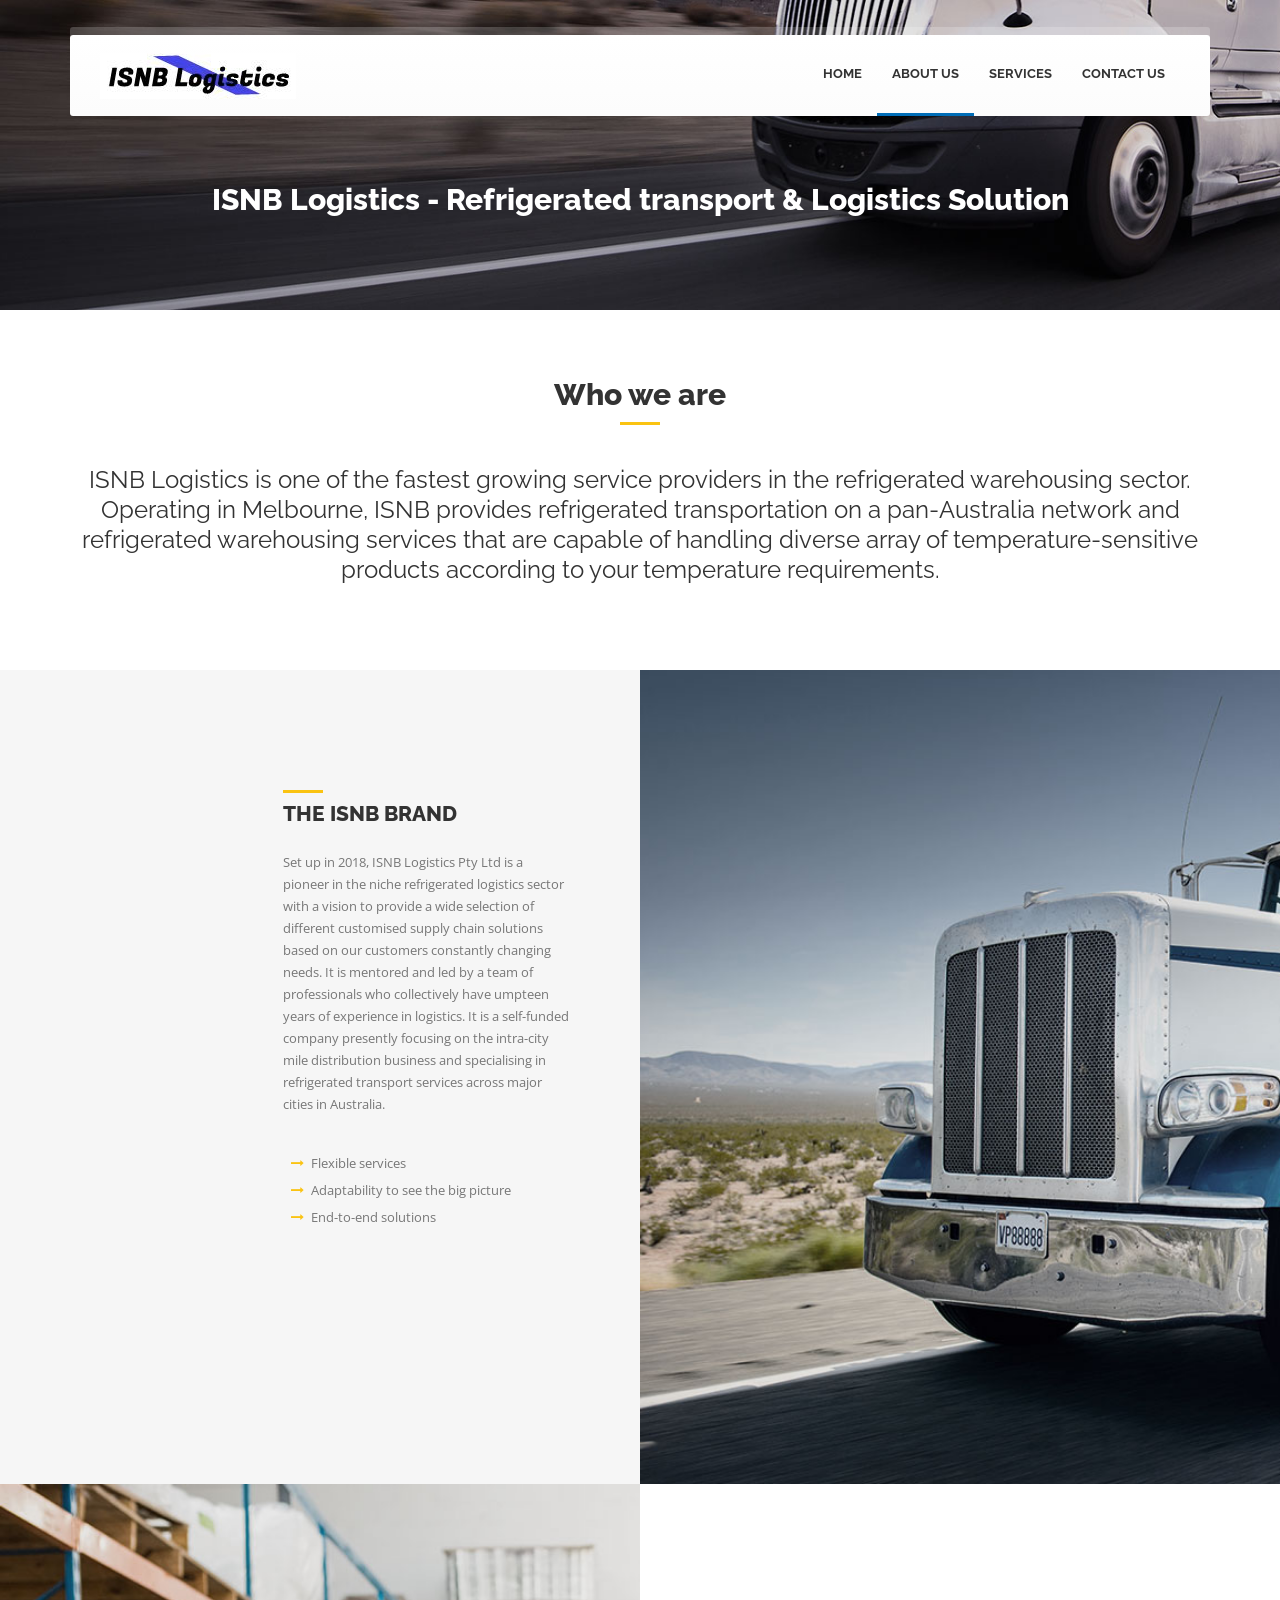
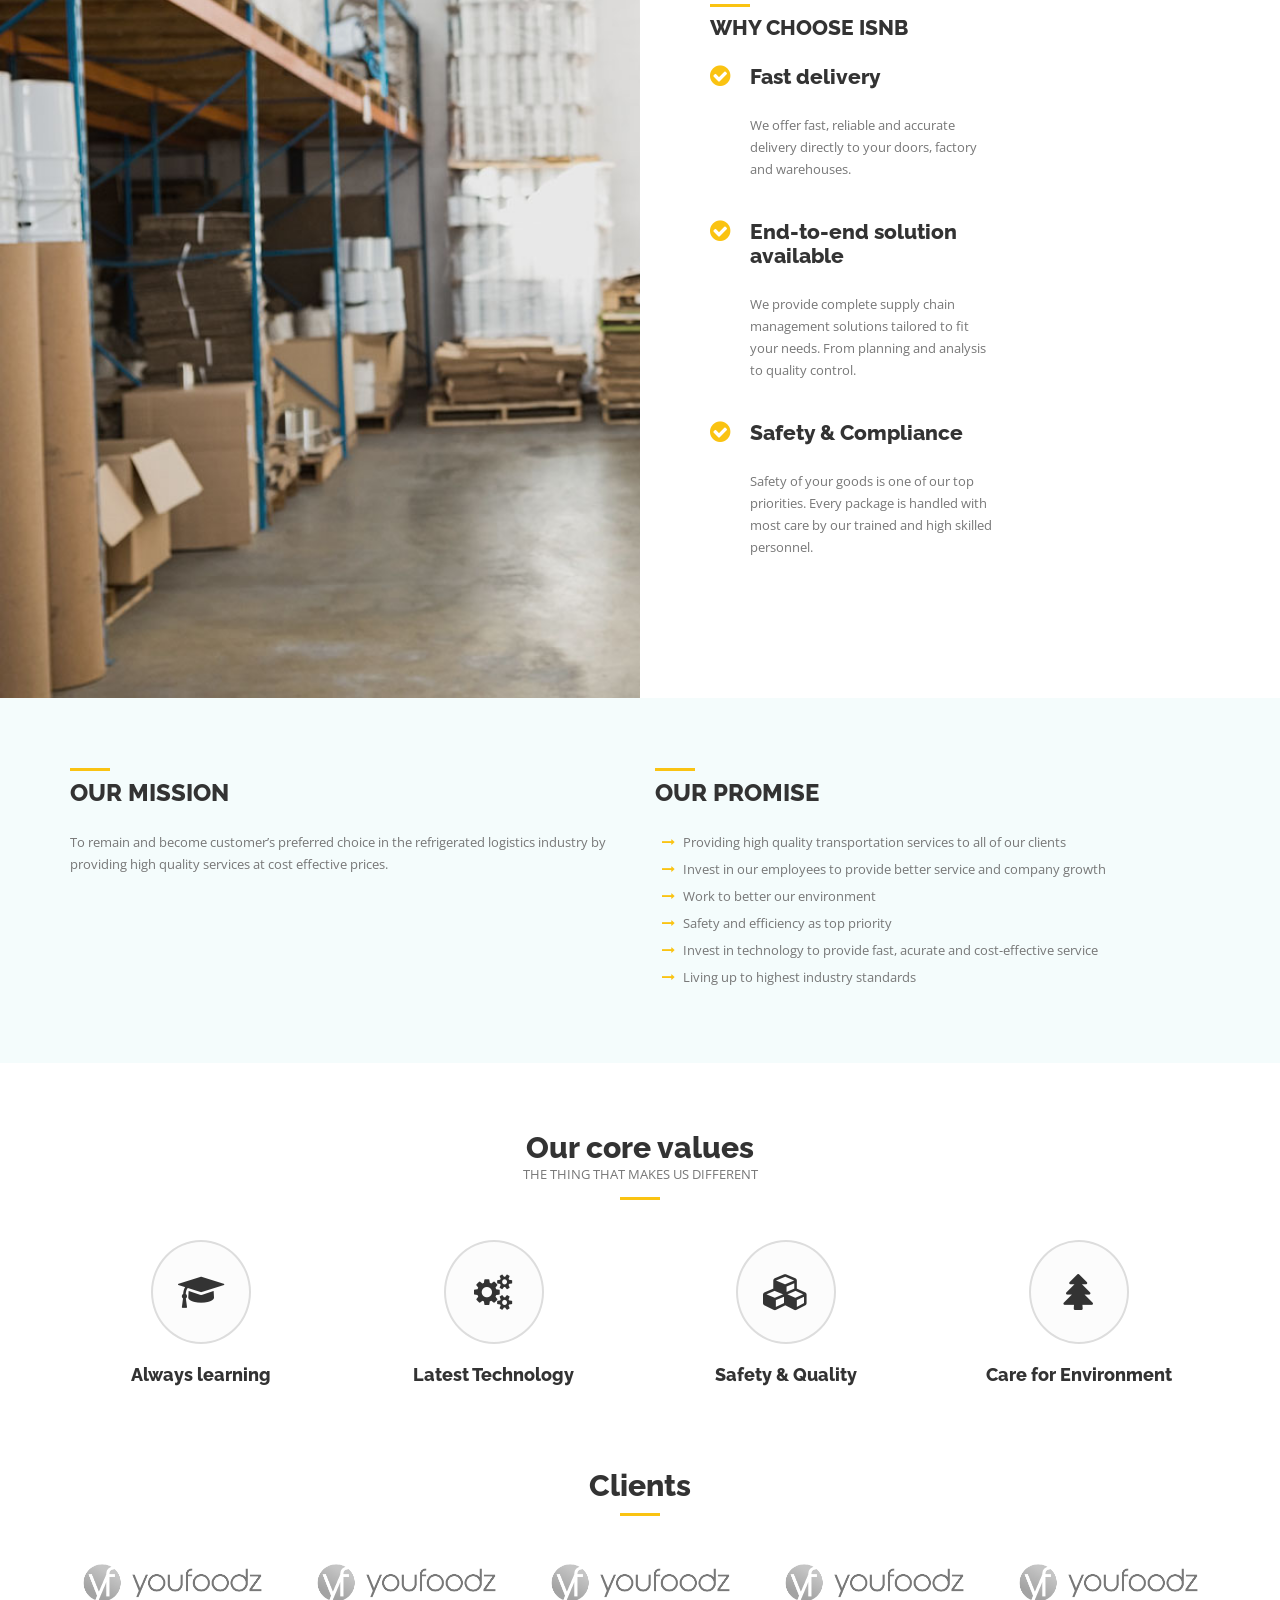
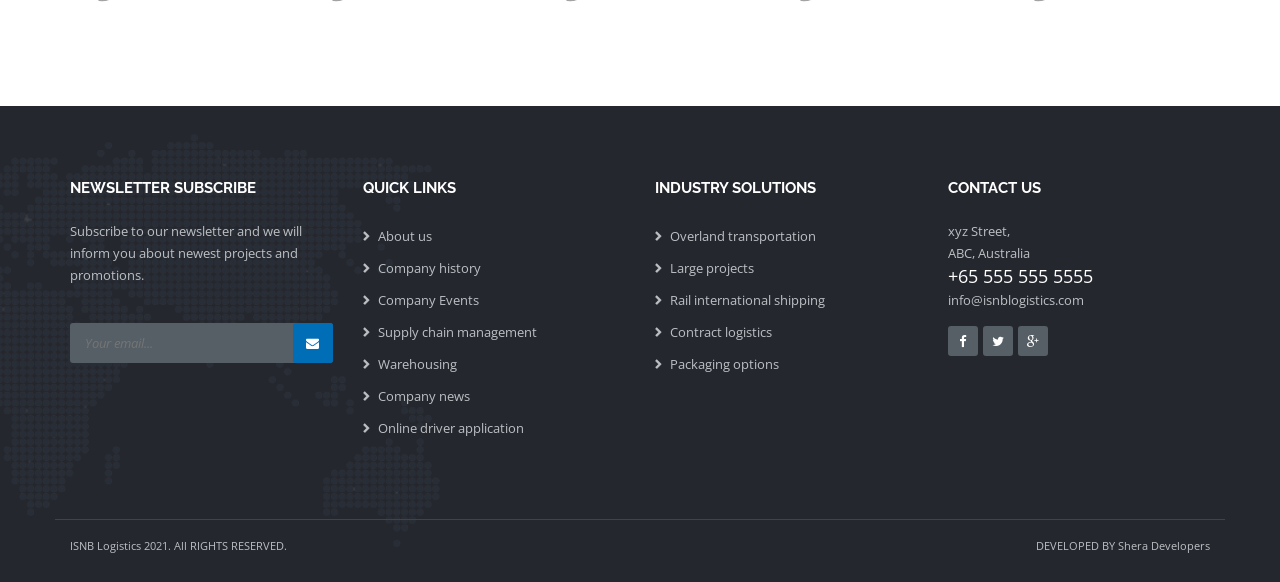
==== commit 706d32f8: "Add files via upload" ====
--- a/about.html
+++ b/about.html
@@ -71,10 +71,10 @@
                                         <li class="dropdown">
                                             <a href="services.html" data-toggle="dropdown" class="dropdown-toggle">Services</a>
                                             <ul class="dropdown-menu">
-                                                <li><a href="services.html">Services overview</a></li>
+                                                <li><a href="storage.html">Storage</a></li>
+                                                <li><a href="warehousing.html">Warehousing</a></li>
                                                 <li><a href="overland-transportation.html">Transportation</a></li>
-                                                <li><a href="warehousing.html">Warehousing</a></li>
-                                                <li><a href="supply-chain-management.html">Supply chain management</a></li>
+                                                <li><a href="home-delivery.html">Home delivery</a></li>
                                             </ul>
                                             <!-- .dropdown-menu end -->
                                         </li>
@@ -94,10 +94,10 @@
                                             <li>
                                                 <a href="#">Services</a>
                                                 <ul class="dl-submenu">
-                                                    <li><a href="services.html">Services overview</a></li>
+                                                    <li><a href="storage.html">Storage</a></li>
+                                                    <li><a href="warehousing.html">Warehousing</a></li>
                                                     <li><a href="overland-transportation.html">Transportation</a></li>
-                                                    <li><a href="warehousing.html">Warehousing</a></li>
-                                                    <li><a href="supply-chain-management.html">Supply chain management</a></li>
+                                                    <li><a href="home-delivery.html">Home delivery</a></li>
                                                 </ul>
                                                 <!-- dl-submenu end -->
                                             </li>
@@ -444,7 +444,7 @@
             <div class="row">
                 <div class="col-md-12">
                     <div class="custom-heading02 simple">
-                        <h2>Clients & awards</h2>
+                        <h2>Clients</h2>
                     </div>
                     <!-- .custom-heading02 end -->
                 </div>
@@ -688,4 +688,4 @@
     </script>
 </body>
 
-</html>
+</html>
--- a/css/style.css
+++ b/css/style.css
@@ -1,7 +1,3 @@
-/* 
-    Author     : Pixel Industry
-    Website    : www.pixel-industry.com
-*/
 
 /* 
     TABLE OF CONTENTS
@@ -3653,11 +3649,56 @@
     -moz-border-radius: 25px;
     float: right;
     color: #fff;
-    -webkit-transition: all 0.2s ease 0s;
+    /*-webkit-transition: all 0.2s ease 0s;
     -moz-transition: all 0.2s ease 0s;
     -o-transition: all 0.2s ease 0s;
     -ms-transition: all 0.2s ease 0s;
-    transition: all 0.2s ease 0s;
+    transition: all 0.2s ease 0s;*/
+}
+
+
+
+.wpcf71 fieldset {
+    margin-bottom: 15px;
+}
+
+.wpcf71 label {
+    width: 100%;
+    padding-bottom: 10px;
+}
+
+.wpcf71-text,
+.wpcf71-select,
+.wpcf71-textarea {
+    background: #fff;
+    border: 1px solid #ddd;
+    border-radius: 3px;
+    -webkit-border-radius: 3px;
+    -moz-border-radius: 3px;
+    width: 100%;
+    box-sizing: border-box;
+    -webkit-box-sizing: border-box;
+    -moz-box-sizing: border-box;
+    padding: 8px 15px;
+}
+
+.wpcf71 .wpcf71-submit {
+    padding: 13px 40px;
+    font-size: 13px;
+    font-weight: 700;
+    text-transform: uppercase;
+    border: none;
+    border-radius: 25px;
+    -webkit-border-radius: 25px;
+    -moz-border-radius: 25px;
+    float: right;
+    background-color: #0068bd;
+    color: #fff;
+    /*-webkit-transition: all 0.2s ease 0s;
+    -moz-transition: all 0.2s ease 0s;
+    -o-transition: all 0.2s ease 0s;
+    -ms-transition: all 0.2s ease 0s;
+    transition: all 0.2s ease 0s;*/
 }
 
 #map {
@@ -4005,6 +4046,7 @@
     display: none;
     text-indent: -9999px;
     background-image: url('../img/to-top.png');
+    background-size: contain;
     background-repeat: no-repeat;
     background-color: #252525;
     z-index: 100;
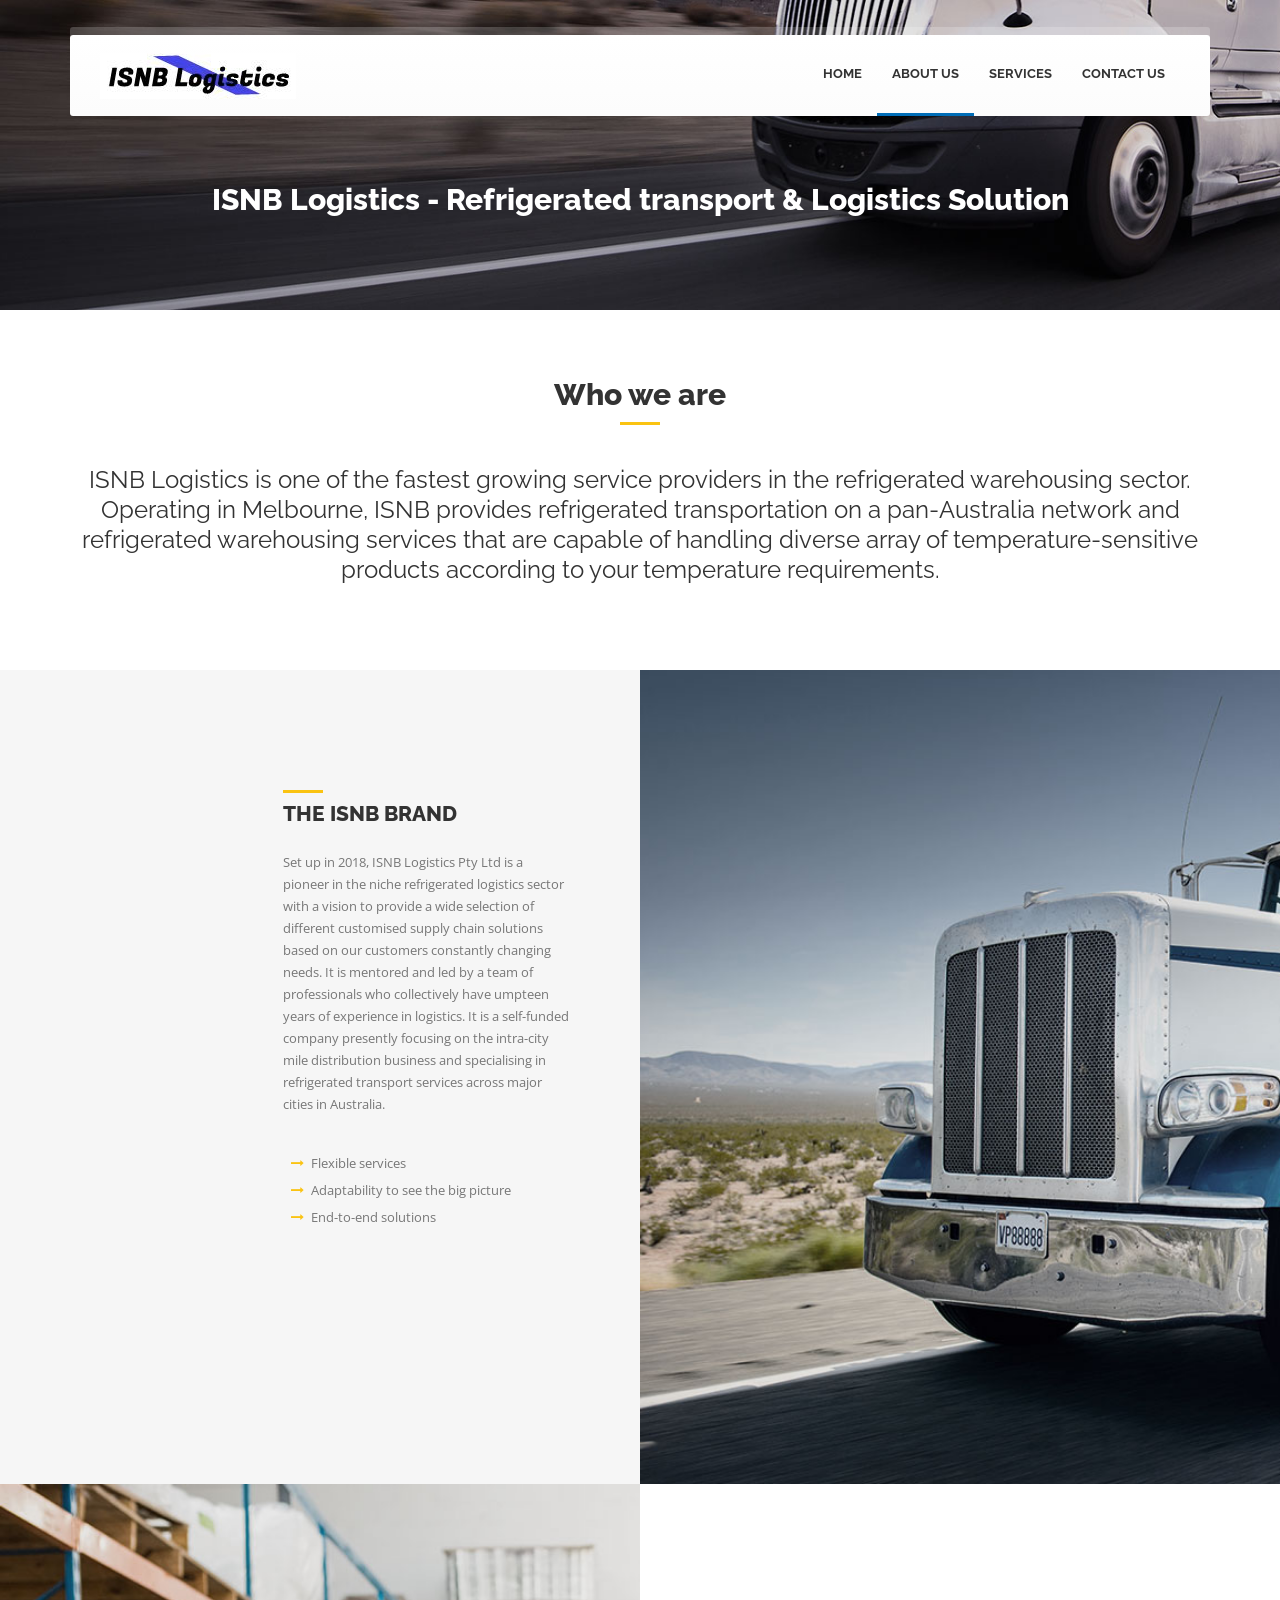
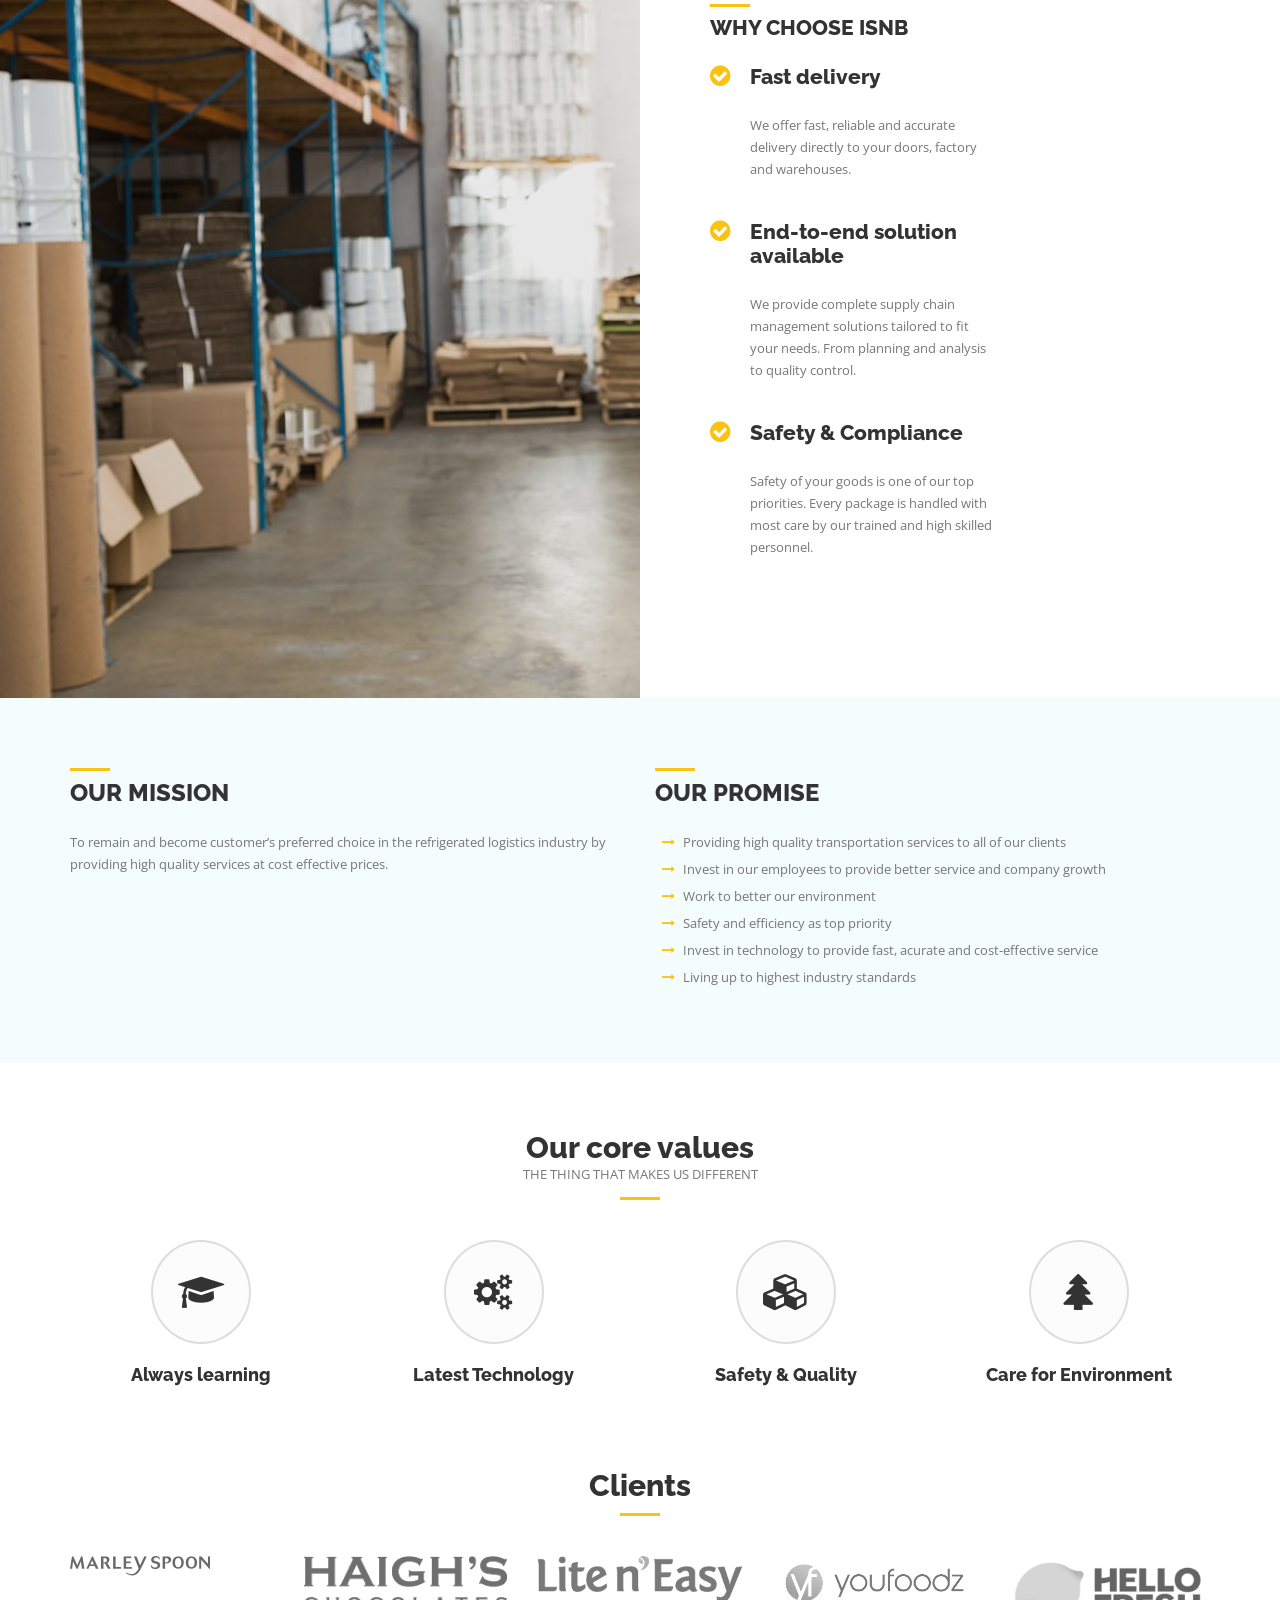
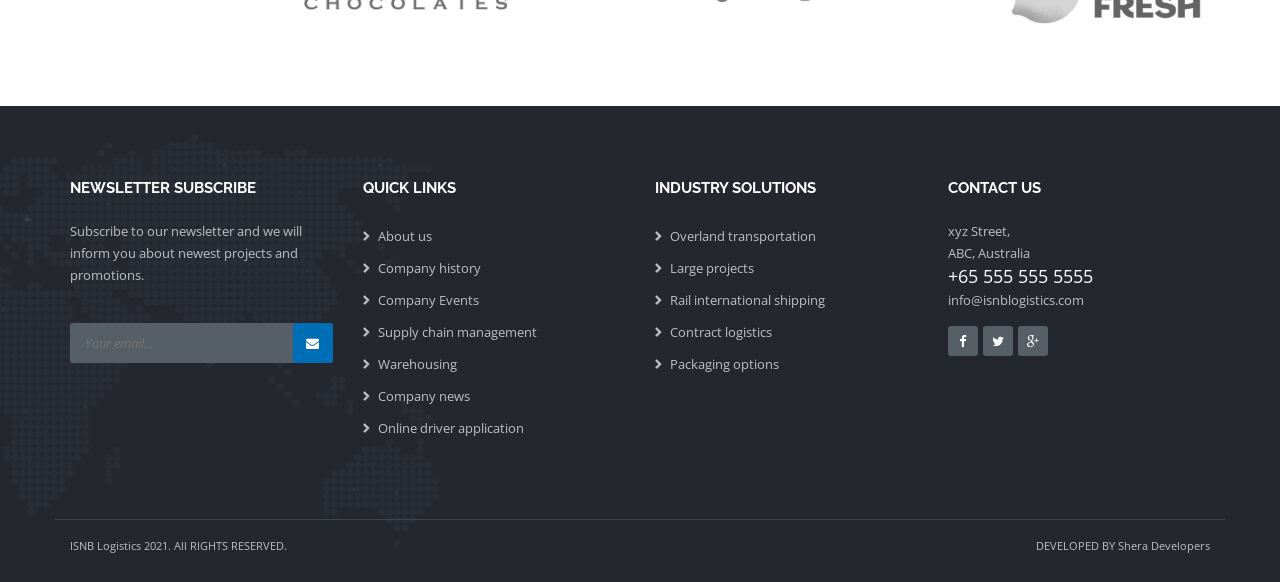
==== commit a45a35a4: "Update about.html" ====
--- a/about.html
+++ b/about.html
@@ -456,17 +456,17 @@
                 <div class="col-md-12">
                     <div class="carousel-container">
                         <div id="client-carousel" class="owl-carousel owl-carousel-navigation">
-                            <!-- <div class="owl-item"><img src="img/pics/client01.png" alt="" /></div> -->
-                            <!-- <div class="owl-item"><img src="img/pics/client02.png" alt="" /></div> -->
-                            <!-- <div class="owl-item"><img src="img/pics/client03.png" alt="" /></div> -->
-                            <!-- <div class="owl-item"><img src="img/pics/client04.png" alt="" /></div> -->
-                            <!-- <div class="owl-item"><img src="img/pics/client05.png" alt="" /></div> -->
+                            <div class="owl-item"><img src="img/pics/client01.png" alt="" /></div>
+                            <div class="owl-item"><img src="img/pics/client02.png" alt="" /></div>
+                            <div class="owl-item"><img src="img/pics/client03.png" alt="" /></div>
+                            <div class="owl-item"><img src="img/pics/client04.png" alt="" /></div>
+                            <div class="owl-item"><img src="img/pics/client05.png" alt="" /></div>
+<!--                             <div class="owl-item"><img src="img/pics/client01.png" alt="" /></div>
                             <div class="owl-item"><img src="img/pics/client01.png" alt="" /></div>
                             <div class="owl-item"><img src="img/pics/client01.png" alt="" /></div>
                             <div class="owl-item"><img src="img/pics/client01.png" alt="" /></div>
                             <div class="owl-item"><img src="img/pics/client01.png" alt="" /></div>
-                            <div class="owl-item"><img src="img/pics/client01.png" alt="" /></div>
-                            <div class="owl-item"><img src="img/pics/client01.png" alt="" /></div>
+                            <div class="owl-item"><img src="img/pics/client01.png" alt="" /></div> -->
                             <!-- <div class="owl-item"><img src="img/pics/client01.png" alt="" /></div> -->
                             <!-- <div class="owl-item"><img src="img/pics/client02.png" alt="" /></div>
                             <div class="owl-item"><img src="img/pics/client03.png" alt="" /></div>
@@ -688,4 +688,4 @@
     </script>
 </body>
 
-</html>+</html>
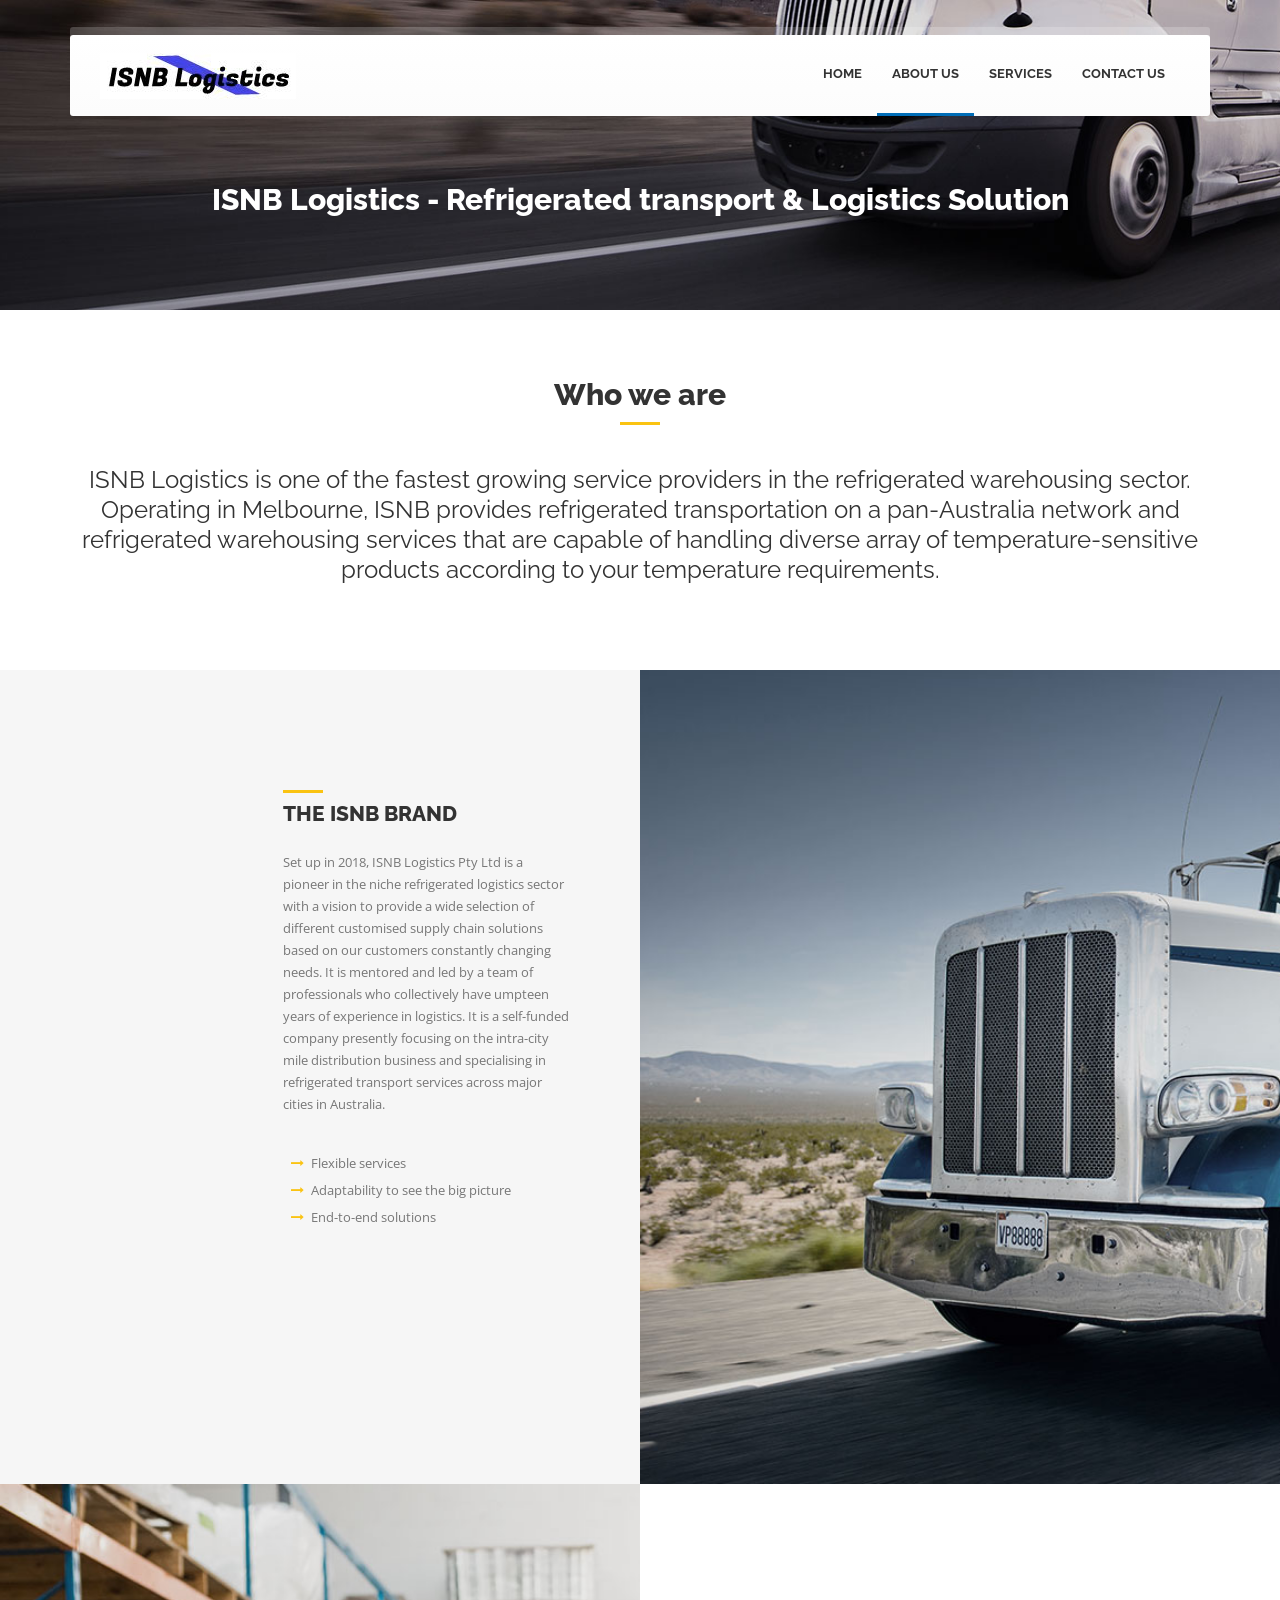
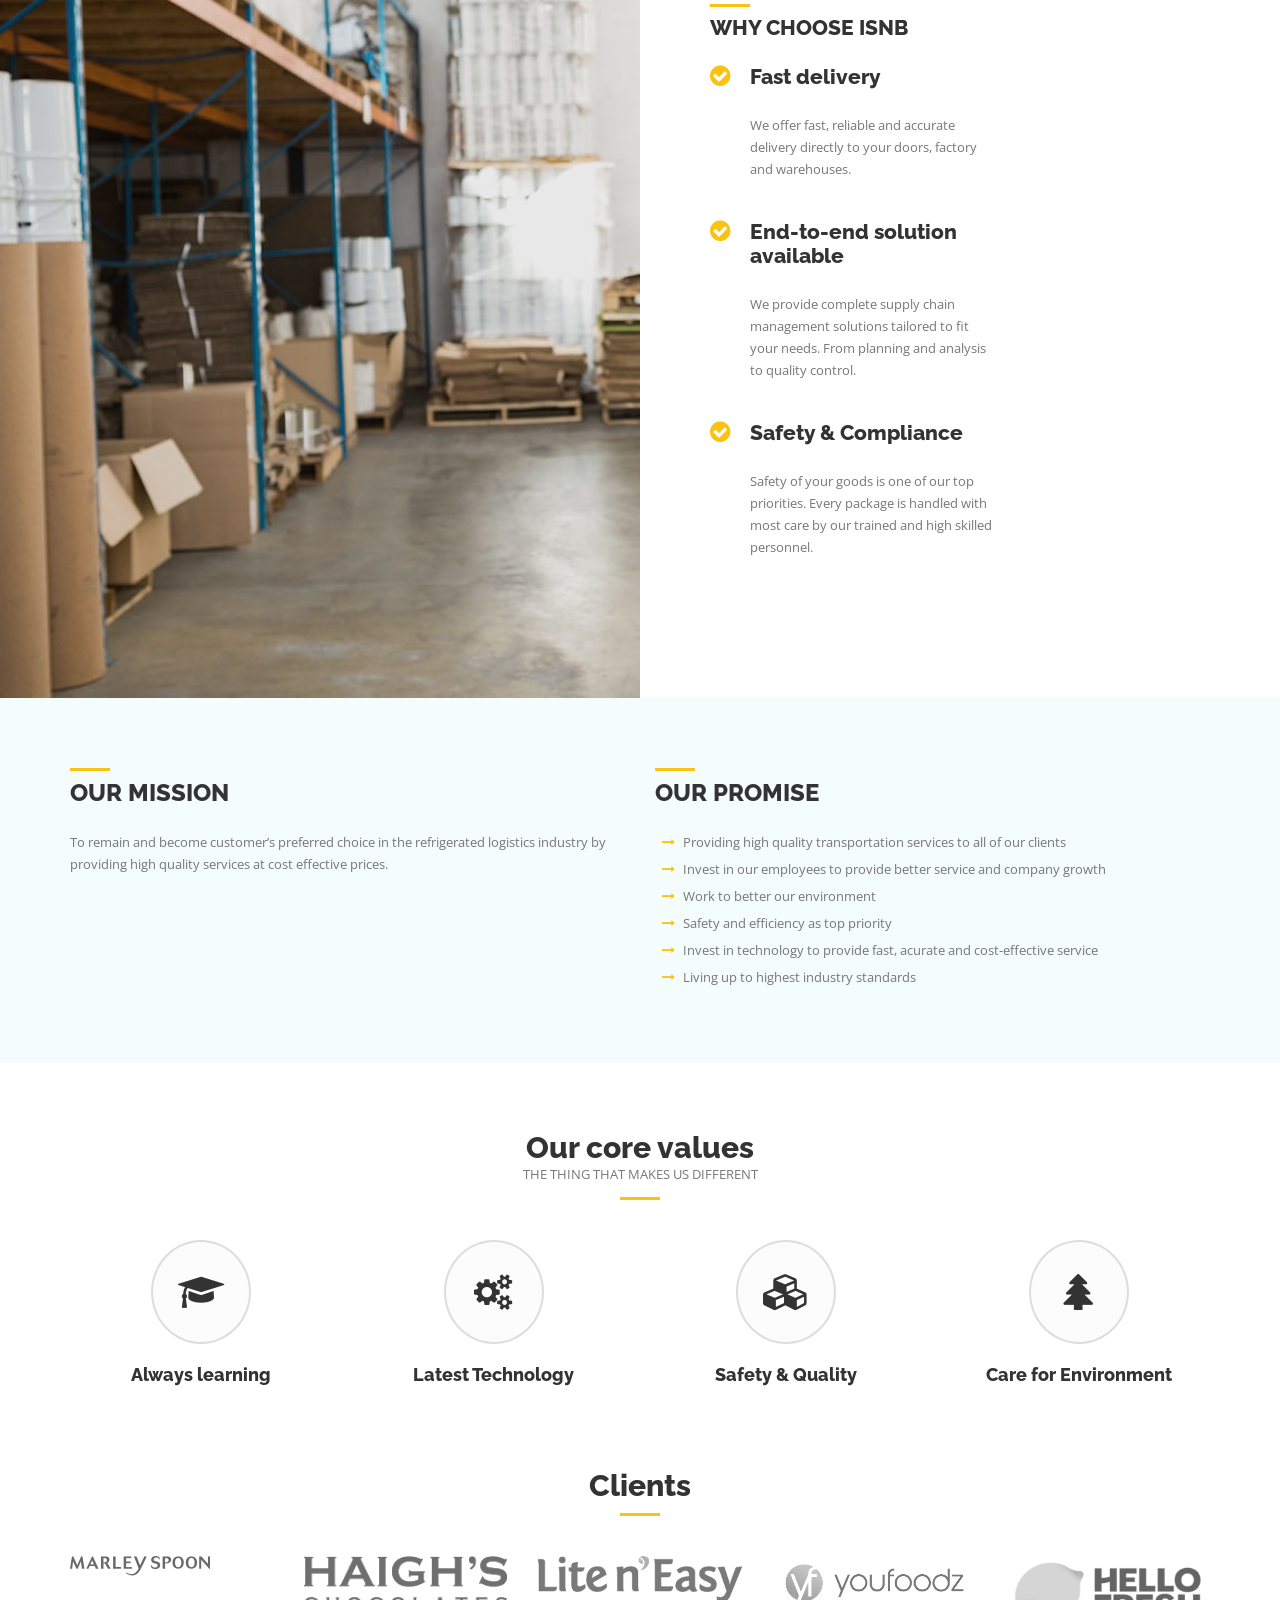
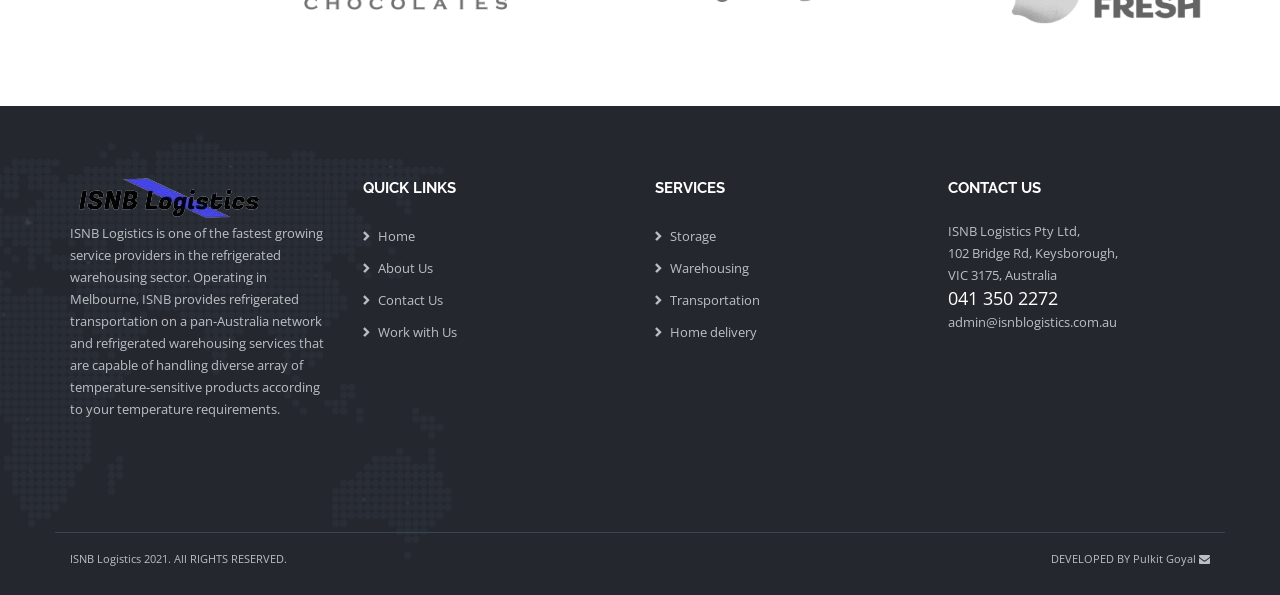
==== commit a53cf7a0: "Update footer" ====
--- a/about.html
+++ b/about.html
@@ -461,7 +461,7 @@
                             <div class="owl-item"><img src="img/pics/client03.png" alt="" /></div>
                             <div class="owl-item"><img src="img/pics/client04.png" alt="" /></div>
                             <div class="owl-item"><img src="img/pics/client05.png" alt="" /></div>
-<!--                             <div class="owl-item"><img src="img/pics/client01.png" alt="" /></div>
+                            <!-- <div class="owl-item"><img src="img/pics/client01.png" alt="" /></div>
                             <div class="owl-item"><img src="img/pics/client01.png" alt="" /></div>
                             <div class="owl-item"><img src="img/pics/client01.png" alt="" /></div>
                             <div class="owl-item"><img src="img/pics/client01.png" alt="" /></div>
@@ -494,19 +494,17 @@
                         <!-- .widget.widget_text -->
                         <li class="widget widget_newsletterwidget">
                             <div class="title">
-                                <h3>newsletter subscribe</h3>
-                            </div>
-
+                                <img src="img/logo-no-bg.png" alt="ISNB Logistics"/>
+                                <!-- <h3>newsletter subscribe</h3> -->
+                            </div>
                             <p>
-                                Subscribe to our newsletter and we will inform you about newest projects and promotions.
+                                ISNB Logistics is one of the fastest growing service providers in the refrigerated warehousing sector. Operating in Melbourne, ISNB provides refrigerated transportation on a pan-Australia network and refrigerated warehousing services that are capable of handling diverse array of temperature-sensitive products according to your temperature requirements.
                             </p>
-
                             <br />
-
-                            <form class="newsletter">
-                                <input class="email" type="email" placeholder="Your email...">
-                                <input type="submit" class="submit" value="">
-                            </form>
+                            <!-- <form class="newsletter" id="newsletter">
+                                <input class="email" name="email" type="email" placeholder="Your email...">
+                                <button onclick="SubForm()" type="submit" class="submit"></button>
+                            </form> -->
                         </li>
                         <!-- .widget.widget_newsletterwidget end -->
                     </ul>
@@ -520,13 +518,10 @@
                             </div>
 
                             <ul>
-                                <li><a href="#">About us</a></li>
-                                <li><a href="#">Company history</a></li>
-                                <li><a href="#">Company Events</a></li>
-                                <li><a href="#">Supply chain management</a></li>
-                                <li><a href="#">Warehousing</a></li>
-                                <li><a href="#">Company news</a></li>
-                                <li><a href="#">Online driver application</a></li>
+                                <li><a href="index.html">Home</a></li>
+                                <li><a href="about.html">About Us</a></li>
+                                <li><a href="contact.html">Contact Us</a></li>
+                                <li><a href="contact.html#driver-apply">Work with Us</a></li>
                             </ul>
                         </li>
                         <!-- .widget-pages end -->
@@ -537,17 +532,15 @@
                         <!-- .widget-pages start -->
                         <li class="widget widget_pages">
                             <div class="title">
-                                <h3>Industry solutions</h3>
+                                <h3>Services</h3>
                             </div>
 
                             <ul>
-                                <li><a href="#">Overland transportation</a></li>
-                                <!-- <li><a href="air-freight.html">Air freight</a></li> -->
-                                <!-- <li><a href="ocean-freight.html">Ocean freight</a></li> -->
-                                <li><a href="#">Large projects</a></li>
-                                <li><a href="#">Rail international shipping</a></li>
-                                <li><a href="#">Contract logistics</a></li>
-                                <li><a href="#">Packaging options</a></li>
+                                <li><a href="storage.html">Storage</a></li>
+                                <li><a href="warehousing.html">Warehousing</a></li>
+                                <li><a href="overland-transportation.html">Transportation</a></li>
+                                <li><a href="home-delivery.html">Home delivery</a></li>
+
                             </ul>
                         </li>
                         <!-- .widget-pages end -->
@@ -560,23 +553,27 @@
                                 <h3>contact us</h3>
                             </div>
 
-                            <address>
-                                    xyz Street, <br />
-                                    ABC, Australia
+                            <a href="https://www.google.com/maps/place/ISNB+LOGISTICS+PTY+LTD/@-37.9877725,145.1883516,17z/data=!3m1!4b1!4m5!3m4!1s0x6ad613ffa2a459cf:0xeccc999eb3865022!8m2!3d-37.9879229!4d145.1918141">
+                                <address>
+                                    ISNB Logistics Pty Ltd, <br/>
+                                    102 Bridge Rd, Keysborough, <br />
+                                    VIC 3175, Australia
                                 </address>
-
-                            <span class="text-big">
-                                    +65 555 555 5555
+                            </a>
+                            <a href="callto://+61413502272">
+                                <span class="text-big">
+                                    041 350 2272
                                 </span>
+                            </a>
                             <br />
-
-                            <a href="mailto:">info@isnblogistics.com</a>
+                            <a href="mailto:admin@isnblogistics.com.au">admin@isnblogistics.com.au</a>
                             <br />
-                            <ul class="footer-social-icons">
+                            <!-- <ul class="footer-social-icons">
                                 <li><a href="#" class="fa fa-facebook"></a></li>
                                 <li><a href="#" class="fa fa-twitter"></a></li>
                                 <li><a href="#" class="fa fa-google-plus"></a></li>
-                            </ul>
+                                <li><a href="mailto:admin@isnblogistics.com.au" class="fa fa-envelope"></a></li>
+                            </ul> -->
                             <!-- .footer-social-icons end -->
                         </li>
                         <!-- .widget.widget-text end -->
@@ -598,7 +595,8 @@
                     <!-- .col-md-6 end -->
 
                     <div class="col-md-6">
-                        <p class="align-right"> DEVELOPED BY <a href="">Shera Developers</a></p>
+                        <p class="align-right"> DEVELOPED BY <a href="http://pulkits.ml"> Pulkit Goyal  </a>
+                        <a href="mailto:pulkit0795@yahoo.com" class="fa fa-envelope"></a></p>
                     </div>
                     <!-- .col-md-6 end -->
                 </div>
@@ -688,4 +686,4 @@
     </script>
 </body>
 
-</html>
+</html>
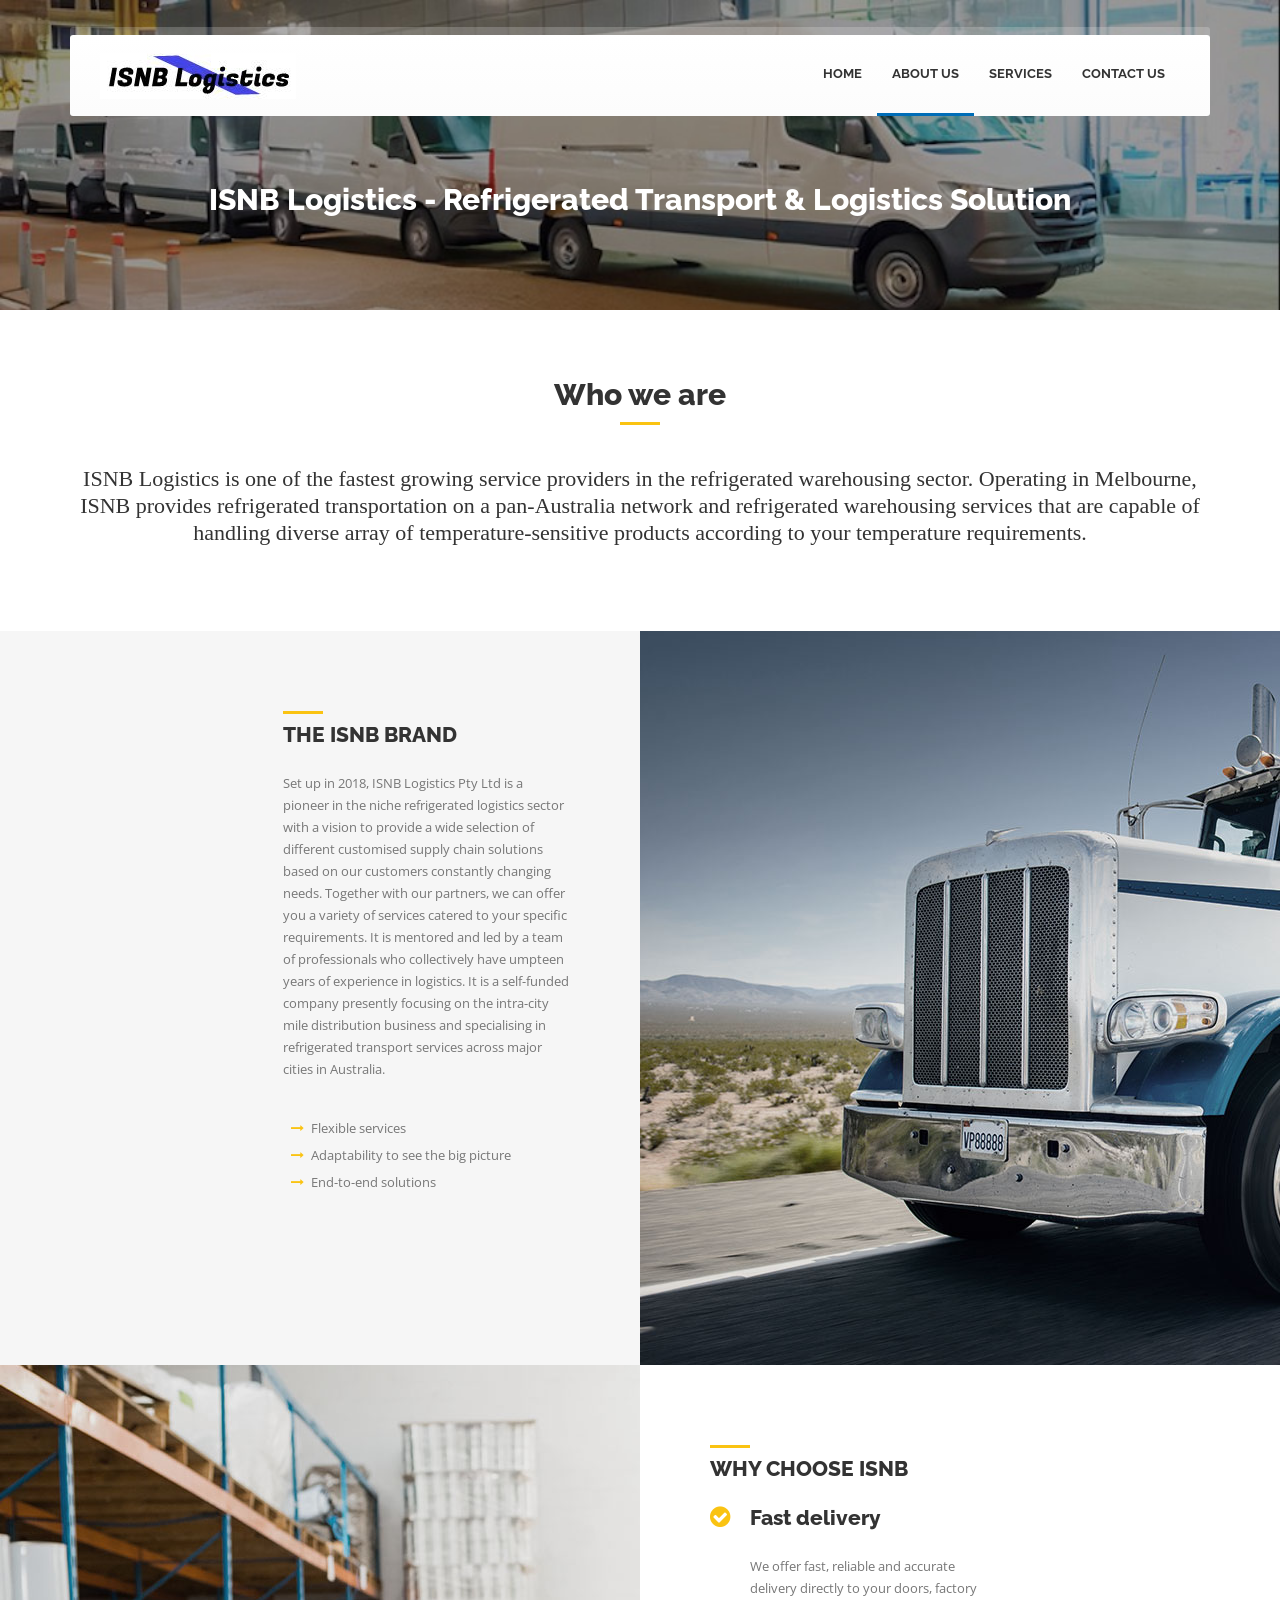
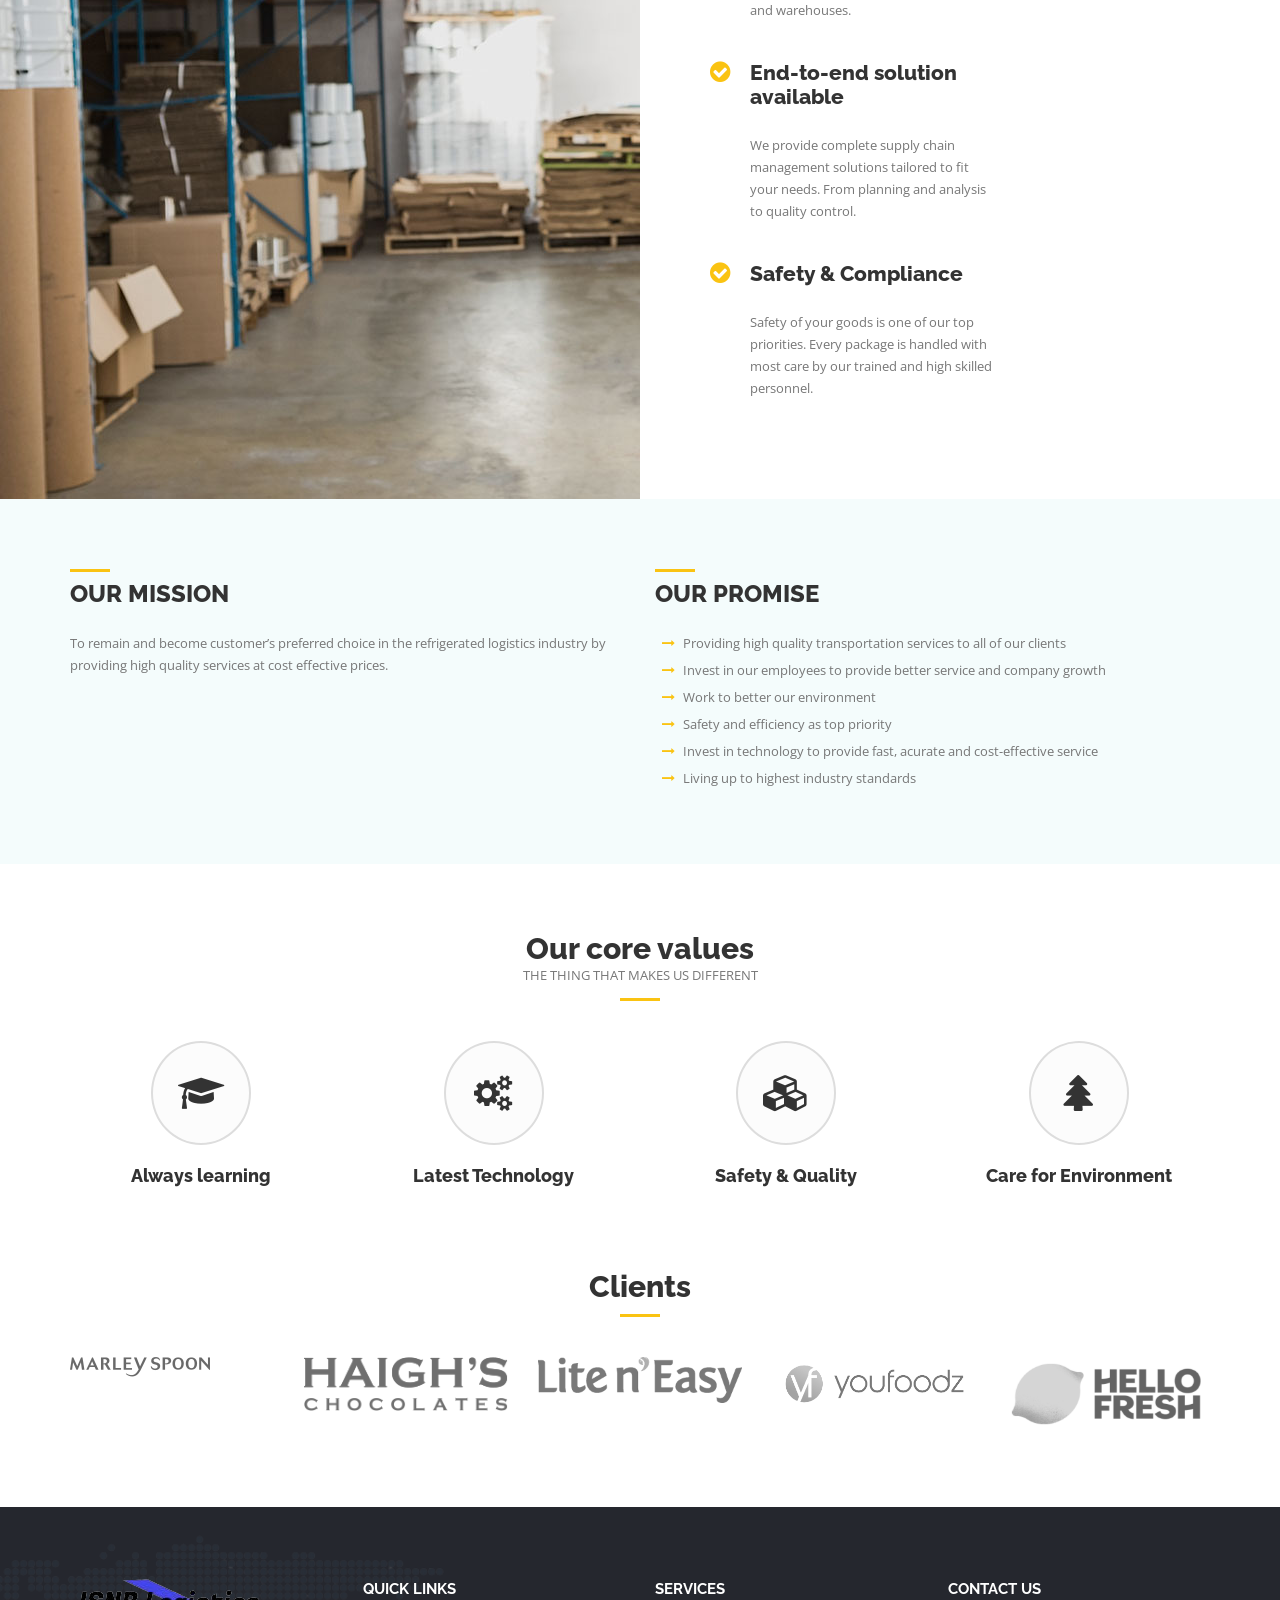
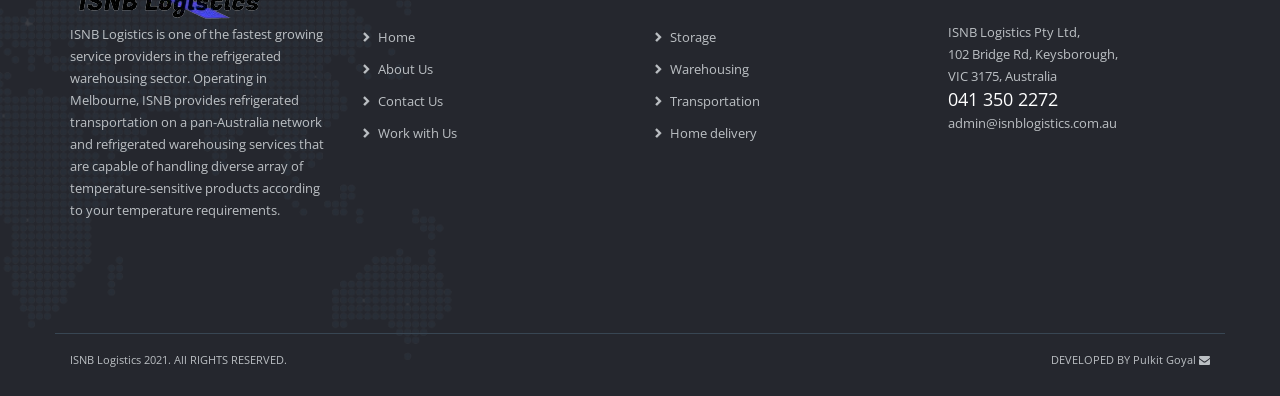
==== commit e3359cae: "Add files via upload" ====
--- a/about.html
+++ b/about.html
@@ -128,7 +128,7 @@
         <div class="container">
             <div class="row">
                 <div class="col-md-12">
-                    <h1>ISNB Logistics - Refrigerated transport & Logistics Solution</h1>
+                    <h1>ISNB Logistics - Refrigerated Transport & Logistics Solution</h1>
 
                     <!-- <div class="breadcrumb-container">
                         <ul class="breadcrumb clearfix">
@@ -186,7 +186,8 @@
     </div>
     <!-- .page-content end -->
 
-    <div class="page-content custom-bkg bkg-grey column-img-bkg">
+    <div class="page-content custom-bkg bkg-grey column-img-bkg mb-0 ">
+    <!-- <div class="page-content custom-bkg bkg-dark-blue column-img-bkg dark mb-70"> -->
         <div class="container-fluid">
             <div class="row">
 
@@ -194,10 +195,9 @@
                     <div class="custom-heading">
                         <h3>the ISNB brand</h3>
                     </div>
-                    <!-- .custom-heading end -->
 
                     <p>
-                        Set up in 2018, ISNB Logistics Pty Ltd is a pioneer in the niche refrigerated logistics sector with a vision to provide a wide selection of different customised supply chain solutions based on our customers constantly changing needs. It is mentored and led by a team of professionals who collectively have umpteen years of experience in logistics. It is a self-funded company presently focusing on the intra-city mile distribution business and specialising in refrigerated transport services across major cities in Australia.
+                        Set up in 2018, ISNB Logistics Pty Ltd is a pioneer in the niche refrigerated logistics sector with a vision to provide a wide selection of different customised supply chain solutions based on our customers constantly changing needs. Together with our partners, we can offer you a variety of services catered to your specific requirements. It is mentored and led by a team of professionals who collectively have umpteen years of experience in logistics. It is a self-funded company presently focusing on the intra-city mile distribution business and specialising in refrigerated transport services across major cities in Australia.
                     </p>
 
                     <br />
@@ -214,12 +214,7 @@
                         <li>
                             <i class="fa fa-li fa-long-arrow-right"></i> End-to-end solutions
                         </li>
-
-                        <!-- <li>
-                            <i class="fa fa-li fa-long-arrow-right"></i> Flexible services
-                        </li> -->
                     </ul>
-                    <!-- .fa-ul end -->
                 </div>
                 <!-- .col-md-6 end -->
 
@@ -233,6 +228,7 @@
         <!-- .container end -->
     </div>
     <!-- .page-content end -->
+
 
     <div class="page-content column-img-bkg">
         <div class="container-fluid">
--- a/css/style.css
+++ b/css/style.css
@@ -1058,7 +1058,8 @@
 }
 
 .pt-bkg01 {
-    background-image: url('../img/pics/page-title01.jpg');
+    /*background-image: url('../img/pics/page-title01.jpg');*/
+    background-image: url('../img/custom/aboutus1.jpg');
     background-repeat: no-repeat;
     background-size: cover;
 }
@@ -1112,13 +1113,15 @@
 }
 
 .pt-bkg10 {
-    background-image: url('../img/pics/page-title10.jpg');
+    background-image: url('../img/custom/storage2.jpg');
+    /*background-image: url('../img/pics/page-title10.jpg');*/
     background-repeat: no-repeat;
     background-size: cover;
 }
 
 .pt-bkg11 {
-    background-image: url('../img/pics/page-title11.jpg');
+    background-image: url('../img/custom/warehouse2.jpg');
+    /*background-image: url('../img/pics/page-title11.jpg');*/
     background-repeat: no-repeat;
     background-size: cover;
 }
@@ -1162,15 +1165,16 @@
 }
 
 .page-content.column-img-bkg {
+    /*height: 500px;*/
     padding: 0;
 }
 
 .page-content.column-img-bkg .row {
-    margin-bottom: 0;
+    margin-bottom: 0px;
 }
 
 .custom-col-padding-both {
-    padding: 120px 70px;
+    padding: 80px 70px;
 }
 
 .custom-col-padding-bottom {
@@ -1224,7 +1228,7 @@
 
 .page-content.parallax {
     padding-top: 100px;
-    padding-bottom: 30px;
+    padding-bottom: 0px;
     background-attachment: fixed;
     background-repeat: no-repeat;
     background-size: cover;
@@ -1769,10 +1773,11 @@
 }
 
 .intro-title p {
-    font-size: 24px;
-    line-height: 30px;
+    font-size: 22px;
+    line-height: 27px;
     color: #333;
-    font-family: 'Raleway', 'Open Sans', Arial, sans-serif;
+    /*font-family: 'Raleway', 'Open Sans', Arial, sans-serif;*/
+    font-family: serif;
     text-align: center;
 }
 
@@ -4054,3 +4059,55 @@
     -webkit-border-radius: 4px;
     -moz-border-radius: 4px;
 }
+
+/*
+    BLINK ANIMATION mostly used for image (blinking image)
+    ------------------------------------------------------------------------- */
+
+@-webkit-keyframes blink {
+    0% {
+        opacity:1;
+    }
+    50% {
+        opacity:0;
+    }
+    100% {
+        opacity:1;
+    }
+}
+@-moz-keyframes blink {
+    0% {
+        opacity:1;
+    }
+    50% {
+        opacity:0;
+    }
+    100% {
+        opacity:1;
+    }
+}
+.objblink {
+-webkit-transition: all 1s ease-in-out;
+    -moz-transition: all 1s ease-in-out;
+    -o-transition: all 1s ease-in-out;
+    -ms-transition: all 1s ease-in-out;
+    transition: all 1s ease-in-out;
+    
+    -webkit-animation-direction: normal;
+    -webkit-animation-duration: 2s;
+    -webkit-animation-iteration-count: infinite;
+    -webkit-animation-name: blink;
+    -webkit-animation-timing-function: ease-in-out;
+    
+-moz-animation-direction: normal;
+    -moz-animation-duration: 2s;
+    -moz-animation-iteration-count: infinite;
+    -moz-animation-name: blink;
+    -moz-animation-timing-function: ease-in-out;    
+}
+
+
+
+
+
+
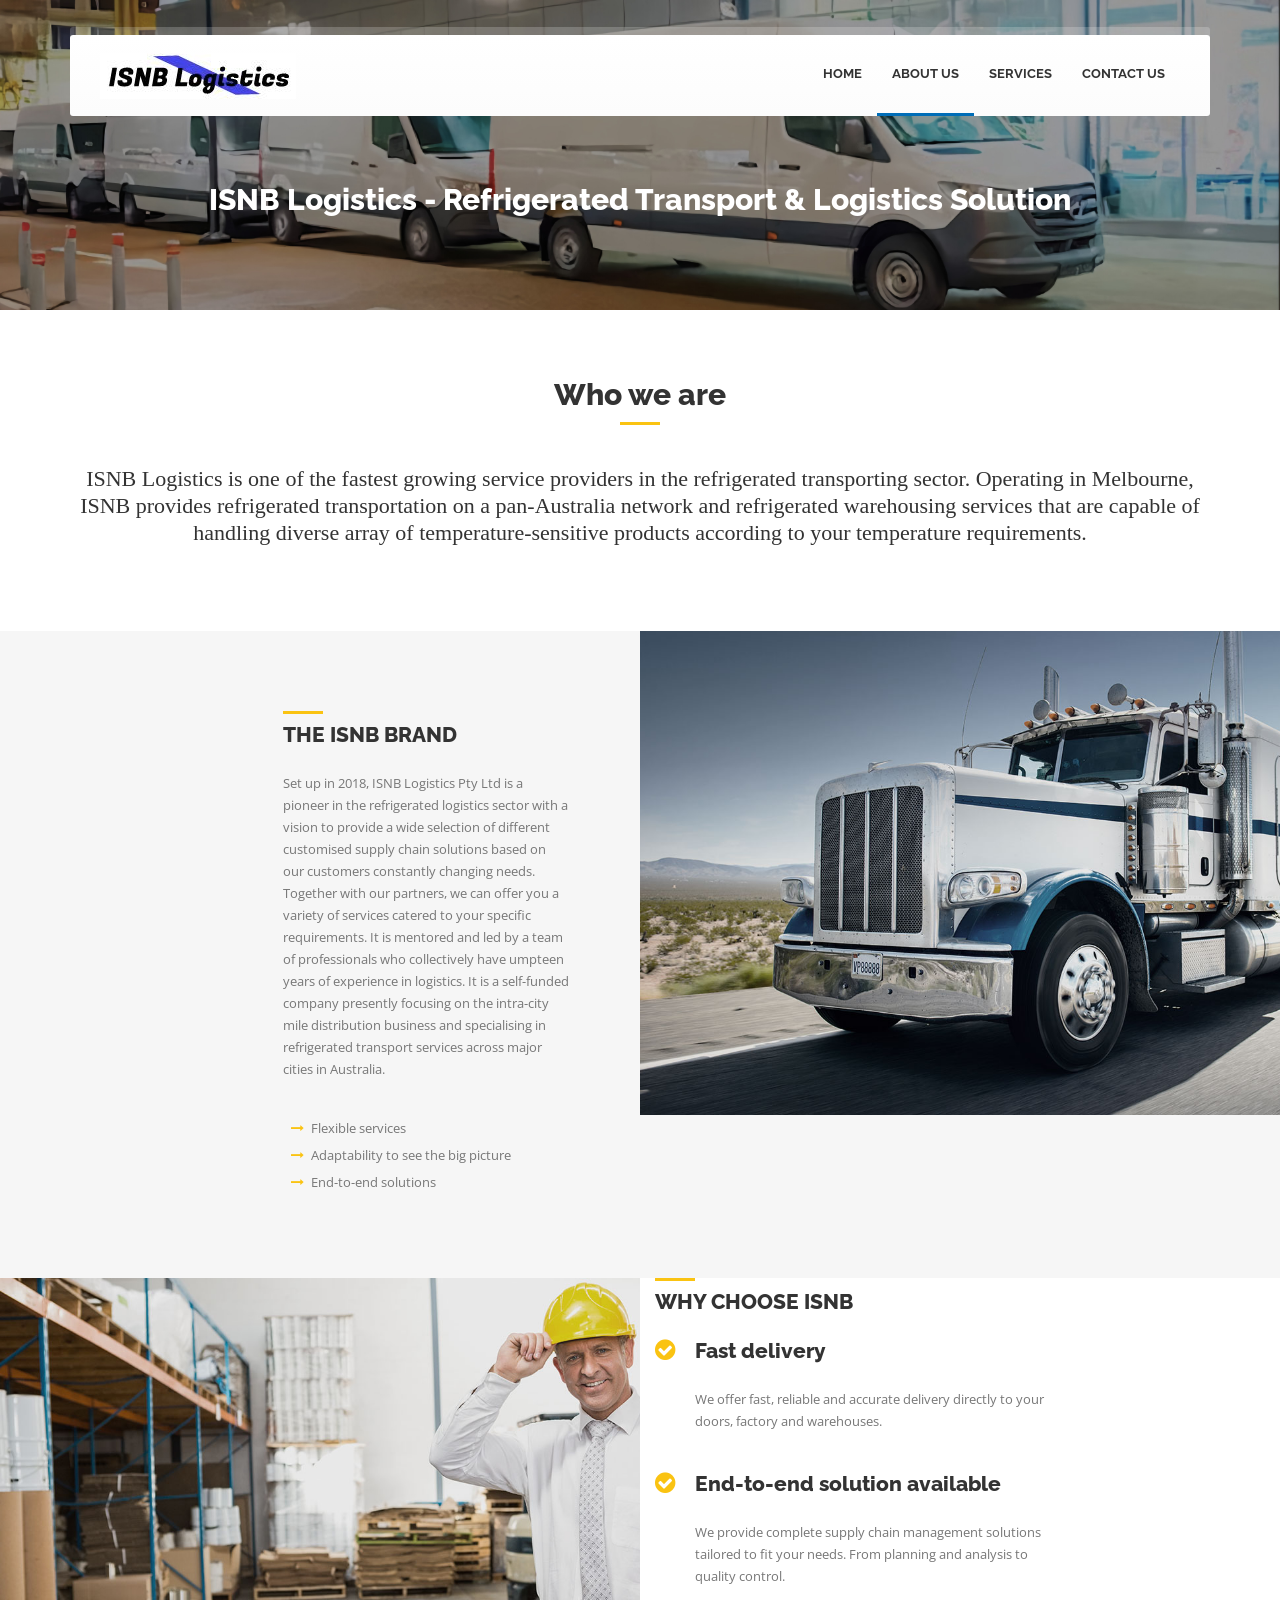
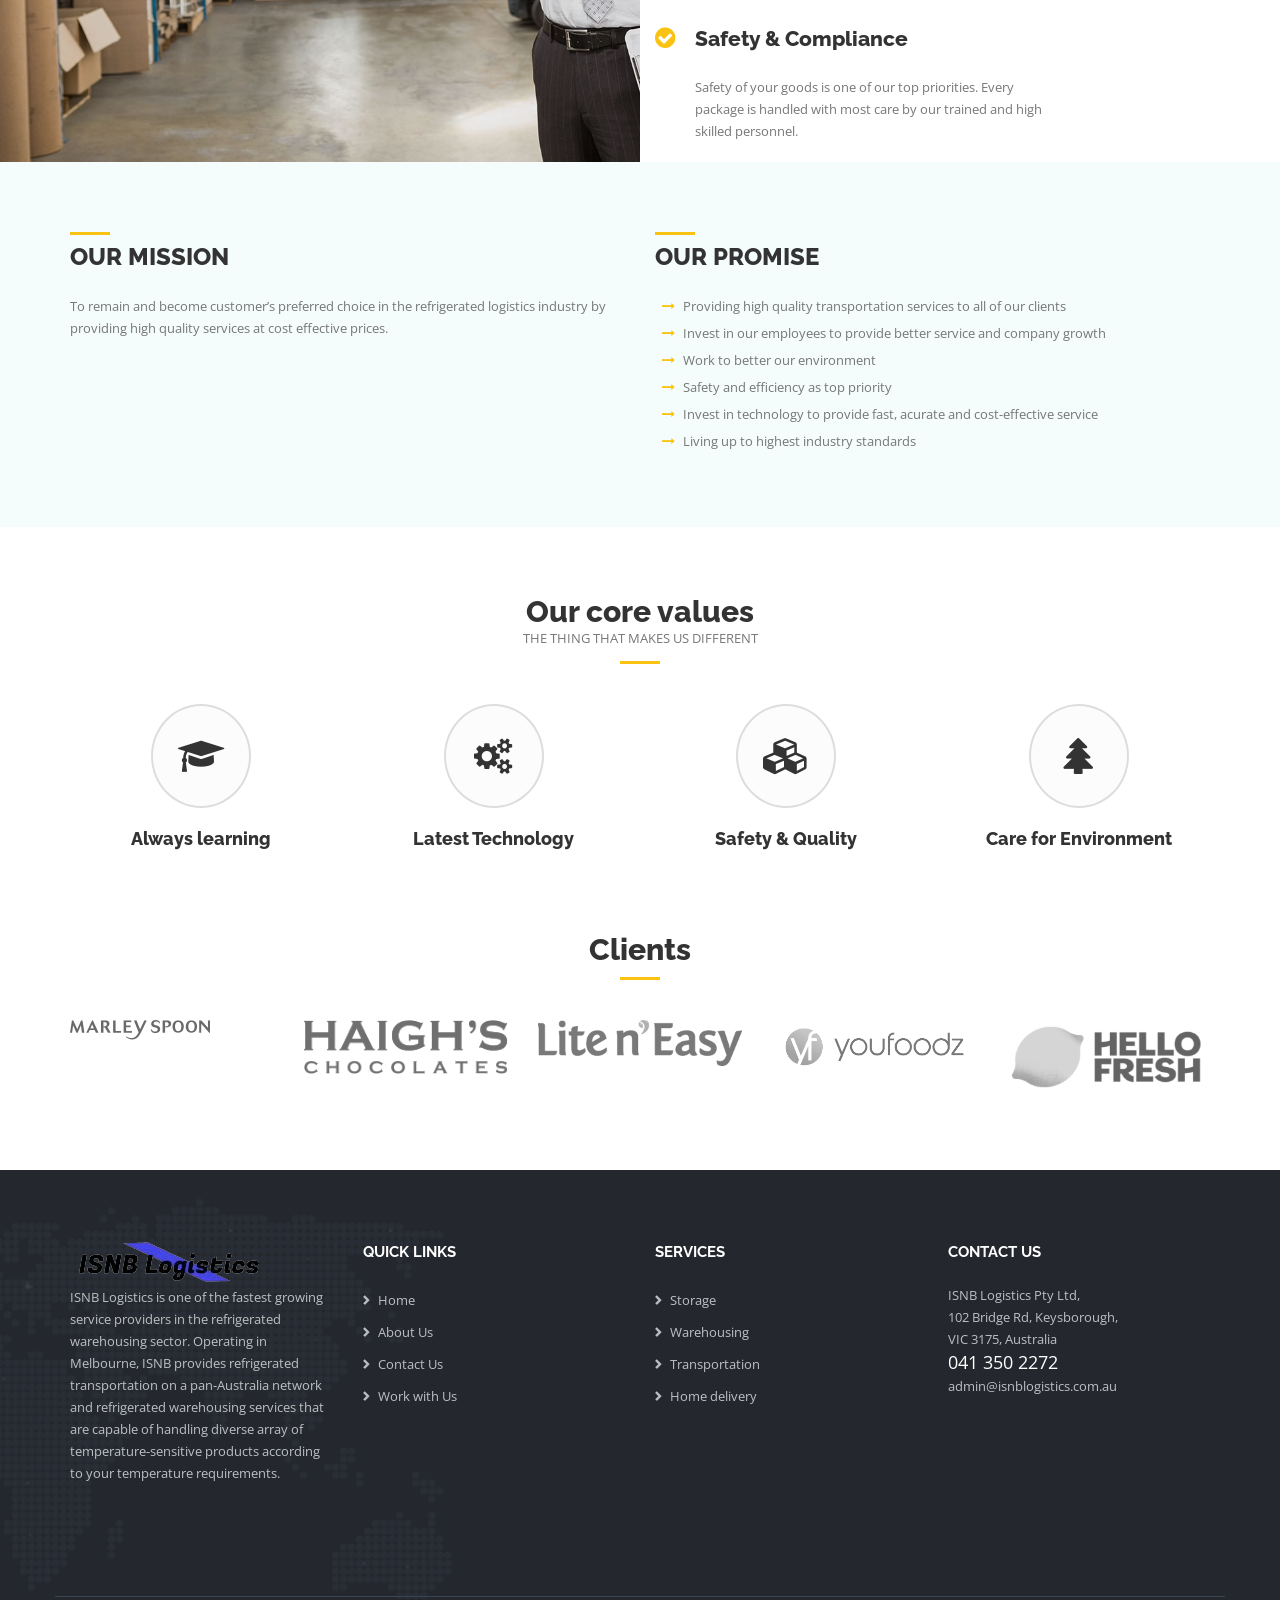
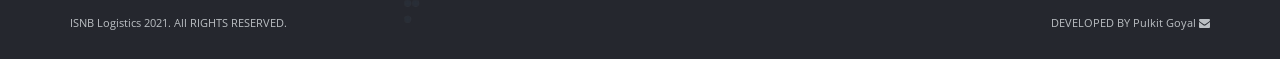
==== commit 1a3606ed: "update content" ====
--- a/about.html
+++ b/about.html
@@ -173,7 +173,7 @@
                 <div class="col-md-12">
                     <div class="intro-title">
                         <p>
-                            ISNB Logistics is one of the fastest growing service providers in the refrigerated warehousing sector. Operating in Melbourne, ISNB provides refrigerated transportation on a pan-Australia network and refrigerated warehousing services that are capable of handling diverse array of temperature-sensitive products according to your temperature requirements.
+                            ISNB Logistics is one of the fastest growing service providers in the refrigerated transporting sector. Operating in Melbourne, ISNB provides refrigerated transportation on a pan-Australia network and refrigerated warehousing services that are capable of handling diverse array of temperature-sensitive products according to your temperature requirements.
                         </p>
                     </div>
                     <!-- .intro-title end -->
@@ -197,7 +197,7 @@
                     </div>
 
                     <p>
-                        Set up in 2018, ISNB Logistics Pty Ltd is a pioneer in the niche refrigerated logistics sector with a vision to provide a wide selection of different customised supply chain solutions based on our customers constantly changing needs. Together with our partners, we can offer you a variety of services catered to your specific requirements. It is mentored and led by a team of professionals who collectively have umpteen years of experience in logistics. It is a self-funded company presently focusing on the intra-city mile distribution business and specialising in refrigerated transport services across major cities in Australia.
+                        Set up in 2018, ISNB Logistics Pty Ltd is a pioneer in the refrigerated logistics sector with a vision to provide a wide selection of different customised supply chain solutions based on our customers constantly changing needs. Together with our partners, we can offer you a variety of services catered to your specific requirements. It is mentored and led by a team of professionals who collectively have umpteen years of experience in logistics. It is a self-funded company presently focusing on the intra-city mile distribution business and specialising in refrigerated transport services across major cities in Australia.
                     </p>
 
                     <br />
@@ -235,7 +235,7 @@
             <div class="row">
                 <div class="col-md-6 img-bkg02"></div>
 
-                <div class="col-md-4 col-md-offset-2 col-md-pull-2 custom-col-padding-both">
+                <div class="col-md-4 col-md-offset-2 col-md-pull-2 custom-col-padding-horizontal">
                     <div class="custom-heading">
                         <h3>WHY CHOOSE ISNB</h3>
                     </div>
--- a/css/style.css
+++ b/css/style.css
@@ -1101,7 +1101,8 @@
 }
 
 .pt-bkg08 {
-    background-image: url('../img/pics/page-title08.jpg');
+    background-image: url('../img/custom/contact.png');
+    /*background-image: url('../img/pics/page-title08.jpg');*/
     background-repeat: no-repeat;
     background-size: cover;
 }
@@ -4107,7 +4108,83 @@
 }
 
 
-
-
-
-
+.tracking-steps-section {
+    background: #303540 url("../img/pics/back-2.png") no-repeat center bottom;
+    background-color: #303540;
+    padding: 6rem 1.5rem 10rem;
+}
+
+.tracking-steps-section .heading-title-top {
+    color: rgba(255, 255, 255, 0.6);
+}
+
+.tracking-steps-section .heading-title.style-3 {
+    color: white;
+}
+
+.tracking-steps-section .steps {
+    margin-top: 10px;
+    margin-bottom: 116px;
+}
+
+.tracking-steps-section .steps .step-item .step-marker {
+    background-color: #303540 !important;
+    border: 1px solid #424754 !important;
+    height: 65px;
+    width: 65px;
+    top: -15px;
+    font-size: 30px;
+    font-weight: 500;
+    color: white !important;
+    -webkit-transition: all 0.3s ease;
+    transition: all 0.3s ease;
+}
+
+.tracking-steps-section .steps .step-item .step-details {
+    margin-top: 5.5rem;
+    margin-left: 2.5em;
+    margin-right: 1em;
+}
+
+.tracking-steps-section .steps .step-item .step-details p:not(.step-title) {
+    color: rgba(255, 255, 255, 0.5);
+    font-size: 14px;
+}
+
+.tracking-steps-section .steps .step-item .step-details .step-title {
+    color: white;
+    font-weight: 500;
+    padding-bottom: 5px;
+}
+
+.tracking-steps-section .steps .step-item.active .step-marker, .tracking-steps-section .steps .step-item:hover .step-marker {
+    background-color: #0063dd !important;
+    border: 1px solid #0063dd !important;
+}
+
+.tracking-steps-section .steps .step-item:not(:first-child)::before {
+    height: 1px;
+    width: 200%;
+    left: -92%;
+    background: #424754 !important;
+    top: 17px;
+}
+
+.steps {
+    font-family: 'Poppins', sans-serif;
+}
+
+@media screen and (max-width: 768px) {
+    body .steps .step-item {
+        margin-top: 40px;
+    }
+
+}
+
+@media screen and (max-width: 1087px) {
+    body .tracking-steps-section .steps .step-item .step-details .step-title {
+        font-size: 14px;
+    }
+}
+
+
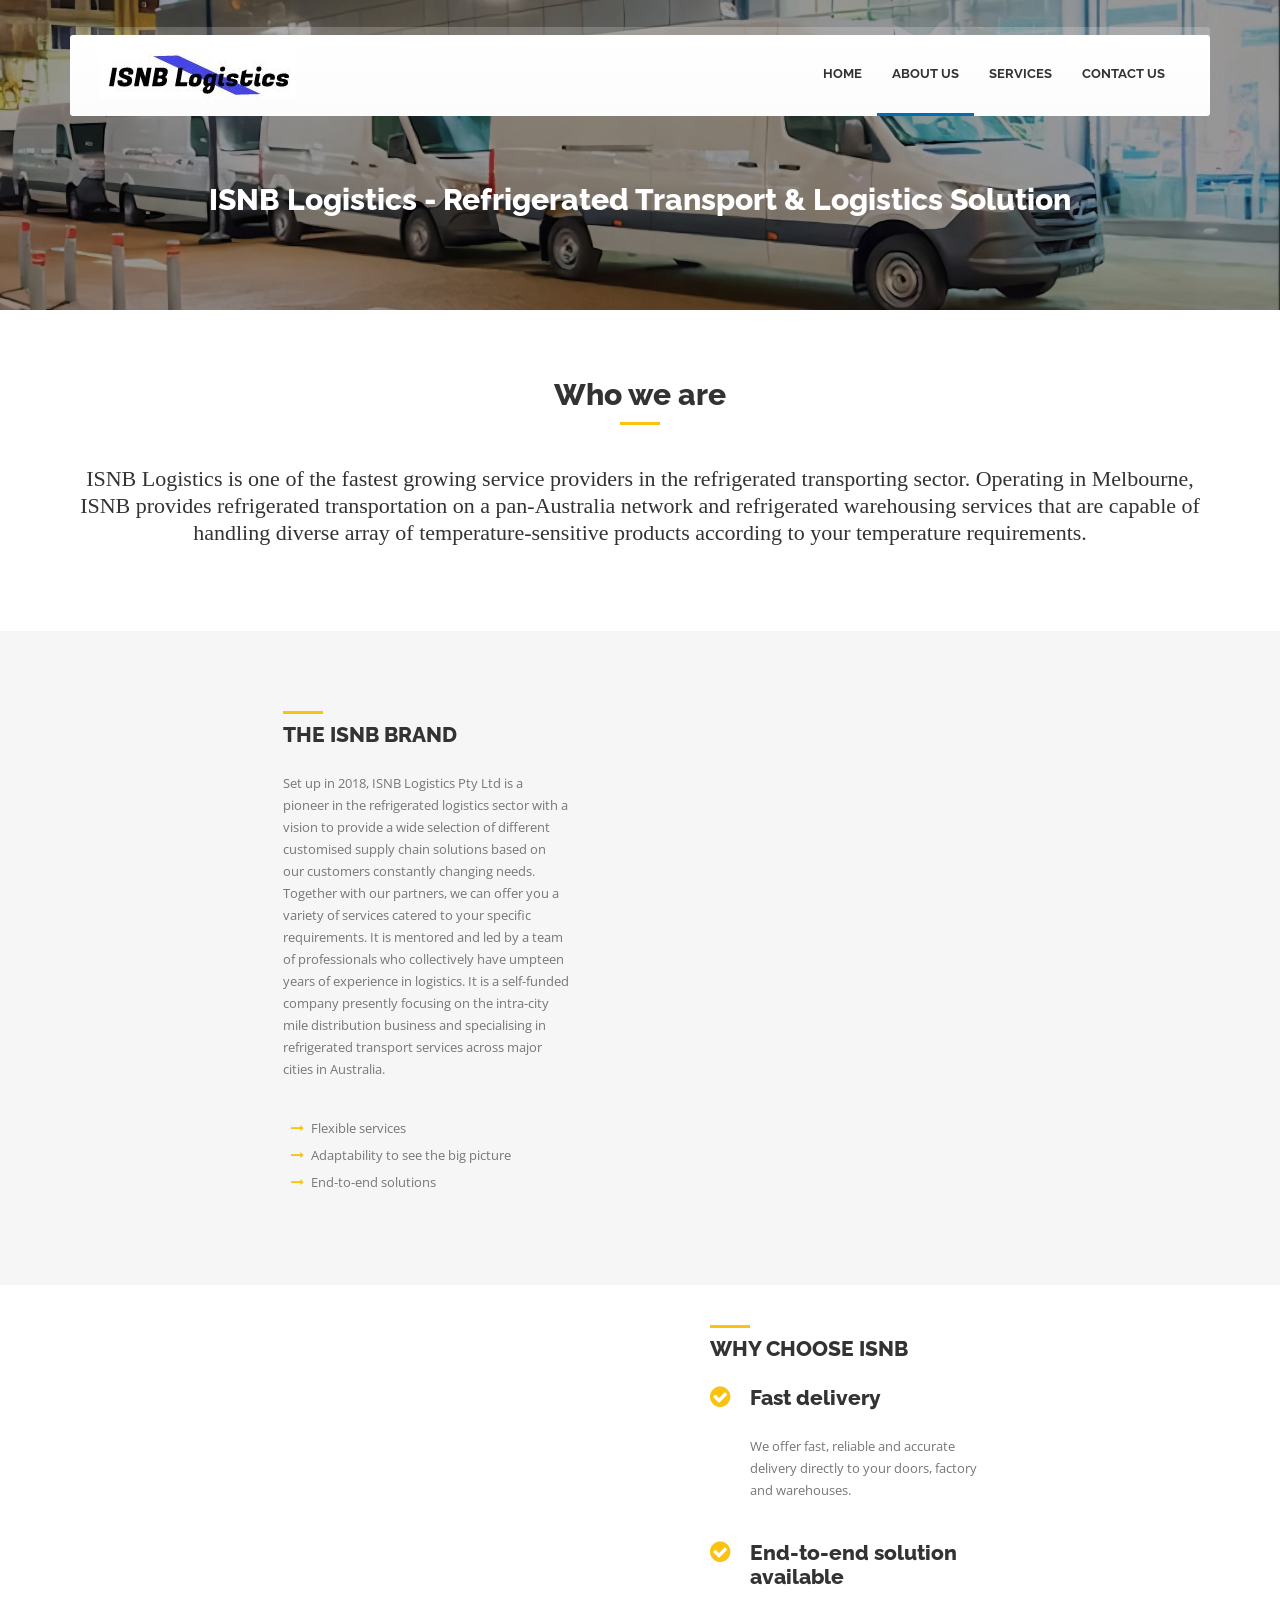
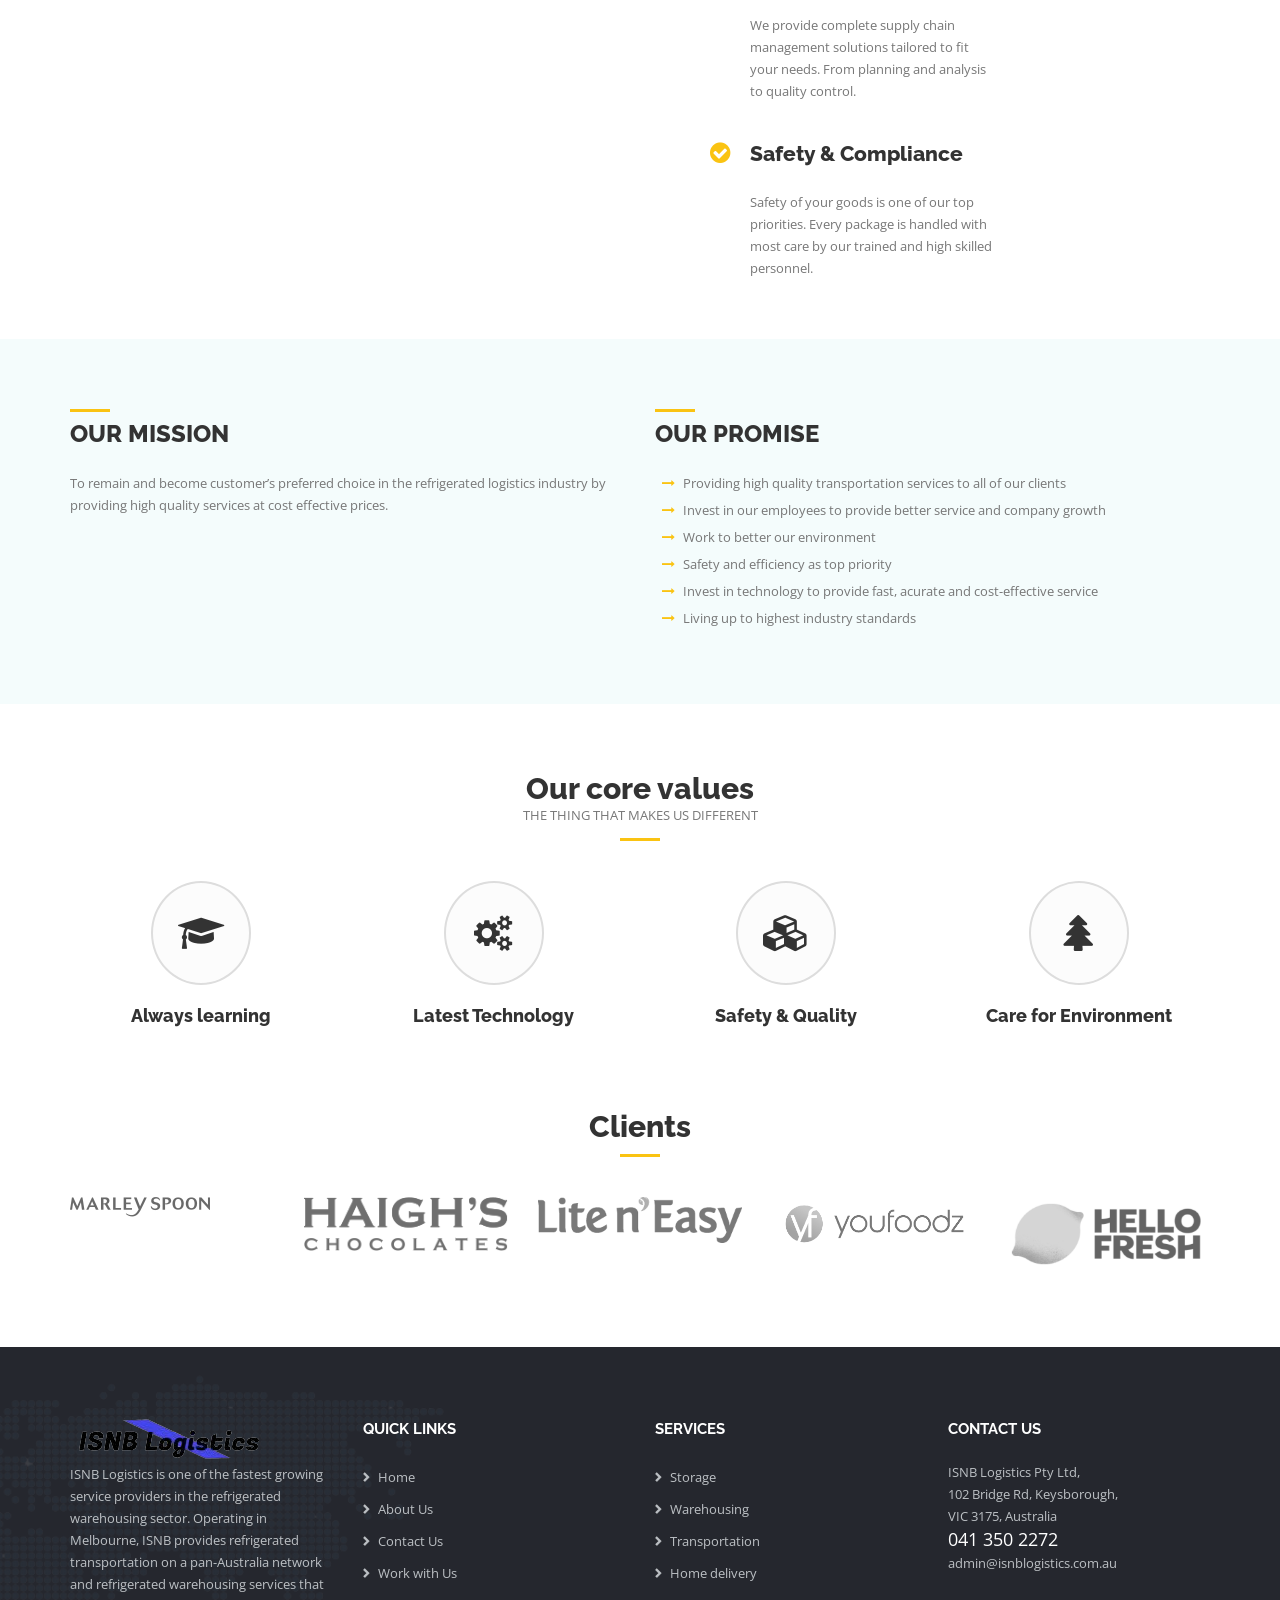
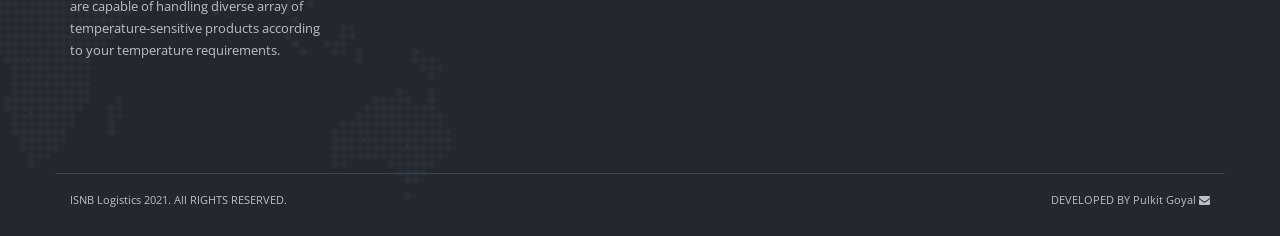
==== commit e142e5fb: "Photos update" ====
--- a/about.html
+++ b/about.html
@@ -218,7 +218,7 @@
                 </div>
                 <!-- .col-md-6 end -->
 
-                <div class="col-md-6 img-bkg01">
+                <div class="col-md-6 img-bkg06">
 
                 </div>
                 <!-- .col-md-6 end -->
@@ -233,7 +233,7 @@
     <div class="page-content column-img-bkg">
         <div class="container-fluid">
             <div class="row">
-                <div class="col-md-6 img-bkg02"></div>
+                <div class="col-md-6 img-bkg05"></div>
 
                 <div class="col-md-4 col-md-offset-2 col-md-pull-2 custom-col-padding-horizontal">
                     <div class="custom-heading">
--- a/css/style.css
+++ b/css/style.css
@@ -1077,7 +1077,8 @@
 }
 
 .pt-bkg04 {
-    background-image: url('../img/pics/page-title04.jpg');
+    /*background-image: url('../img/pics/page-title04.jpg');*/
+    background-image: url('../img/custom/transportation-d.png');
     background-repeat: no-repeat;
     background-size: cover;
 }
@@ -1101,7 +1102,12 @@
 }
 
 .pt-bkg08 {
-    background-image: url('../img/custom/contact.png');
+    background-image: url('../img/custom/contact.png'); /* no-repeat center center fixed;*/
+    /*min-height: 100%;*/
+    /*-webkit-background-size: cover;
+    -moz-background-size: cover;
+    -o-background-size: cover;
+    background-size: cover;*/
     /*background-image: url('../img/pics/page-title08.jpg');*/
     background-repeat: no-repeat;
     background-size: cover;
@@ -1114,14 +1120,14 @@
 }
 
 .pt-bkg10 {
-    background-image: url('../img/custom/storage2.jpg');
+    background-image: url('../img/custom/storage-new.png');
     /*background-image: url('../img/pics/page-title10.jpg');*/
     background-repeat: no-repeat;
     background-size: cover;
 }
 
 .pt-bkg11 {
-    background-image: url('../img/custom/warehouse2.jpg');
+    background-image: url('../img/custom/storage2.jpg');
     /*background-image: url('../img/pics/page-title11.jpg');*/
     background-repeat: no-repeat;
     background-size: cover;
@@ -1178,6 +1184,11 @@
     padding: 80px 70px;
 }
 
+.custom-col-padding-horizontal {
+
+    padding: 40px 70px;
+}
+
 .custom-col-padding-bottom {
     padding-bottom: 120px;
 }
@@ -1192,6 +1203,18 @@
 
 .img-bkg03 {
     background-image: url('../img/pics/img-bkg03.jpg');
+}
+
+.img-bkg04 {
+    background-image: url('../img/custom/img-bkg04.jpg');
+}
+
+.img-bkg05 {
+    background-image: url('../img/custom/img-bkg05.jpg');
+}
+
+.img-bkg06 {
+    background-image: url('../img/custom/img-bkg06.jpg');
 }
 
 *[class*="img-bkg"] {
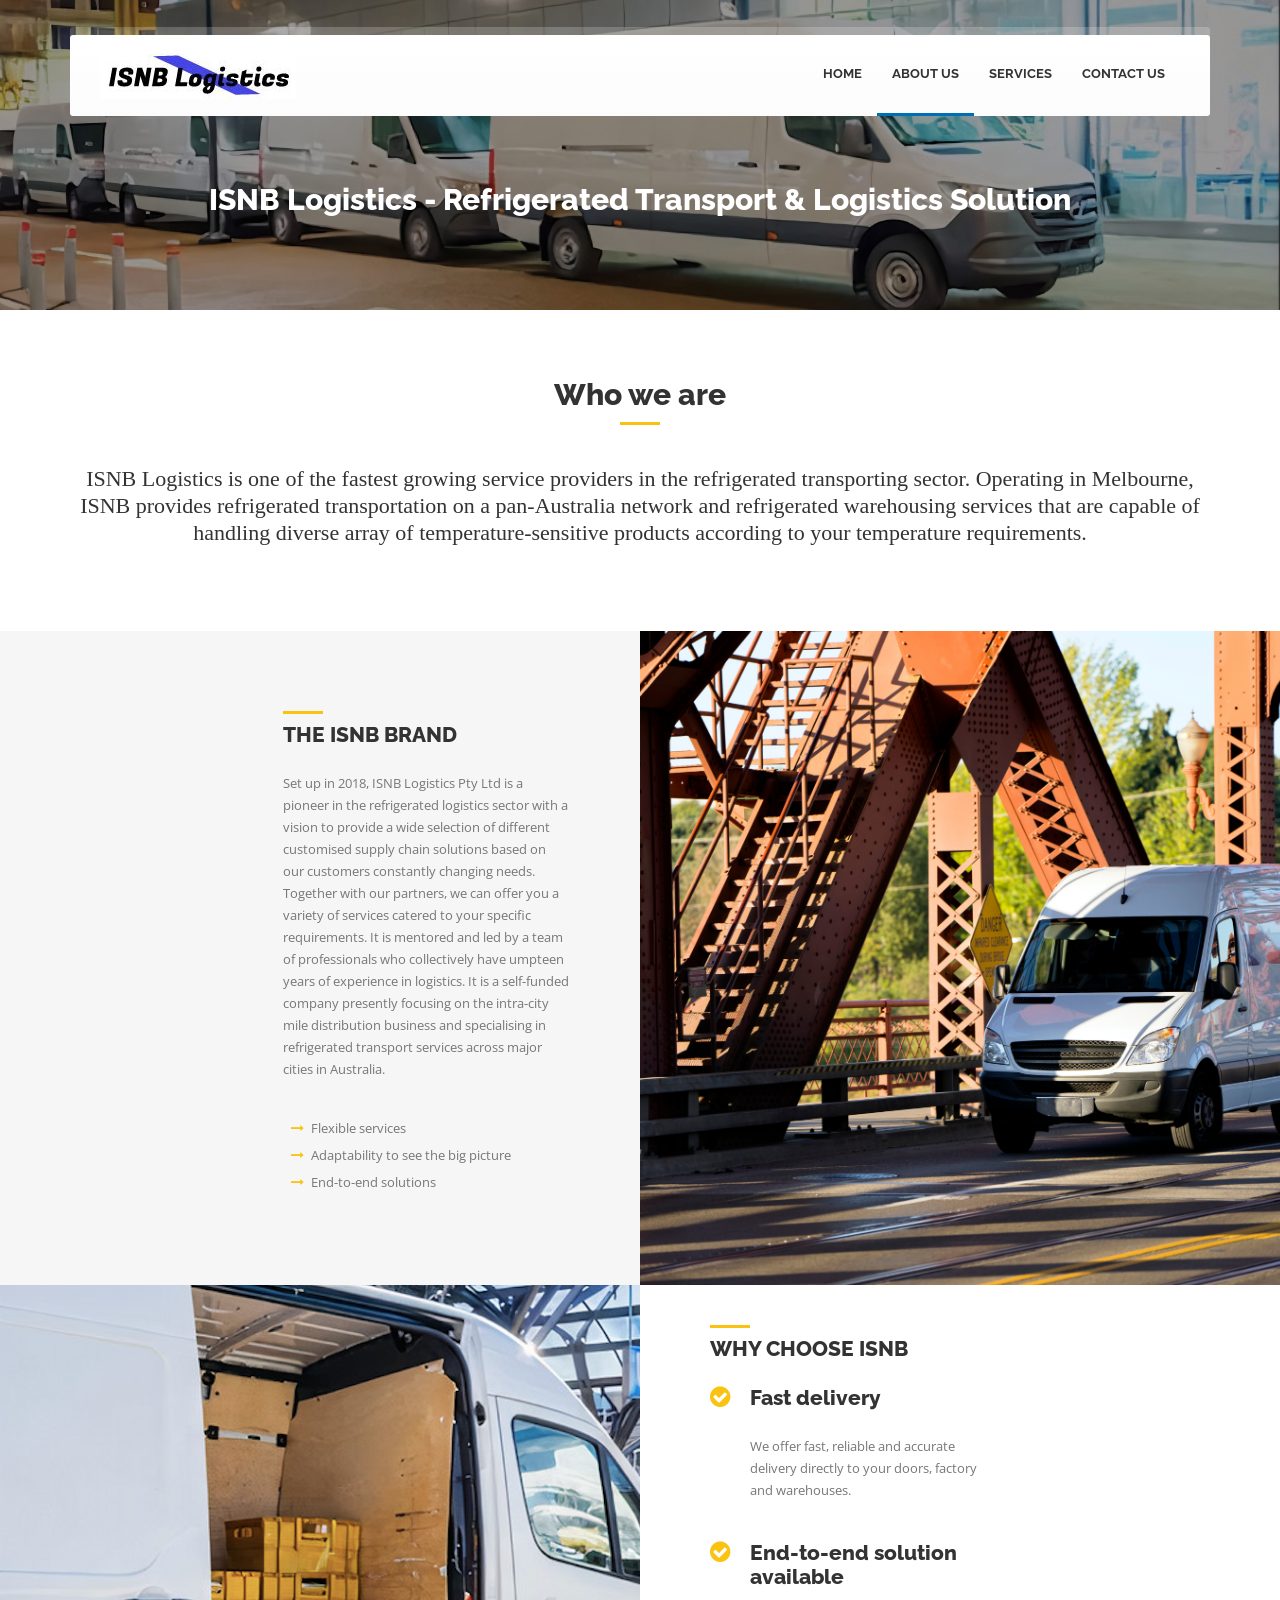
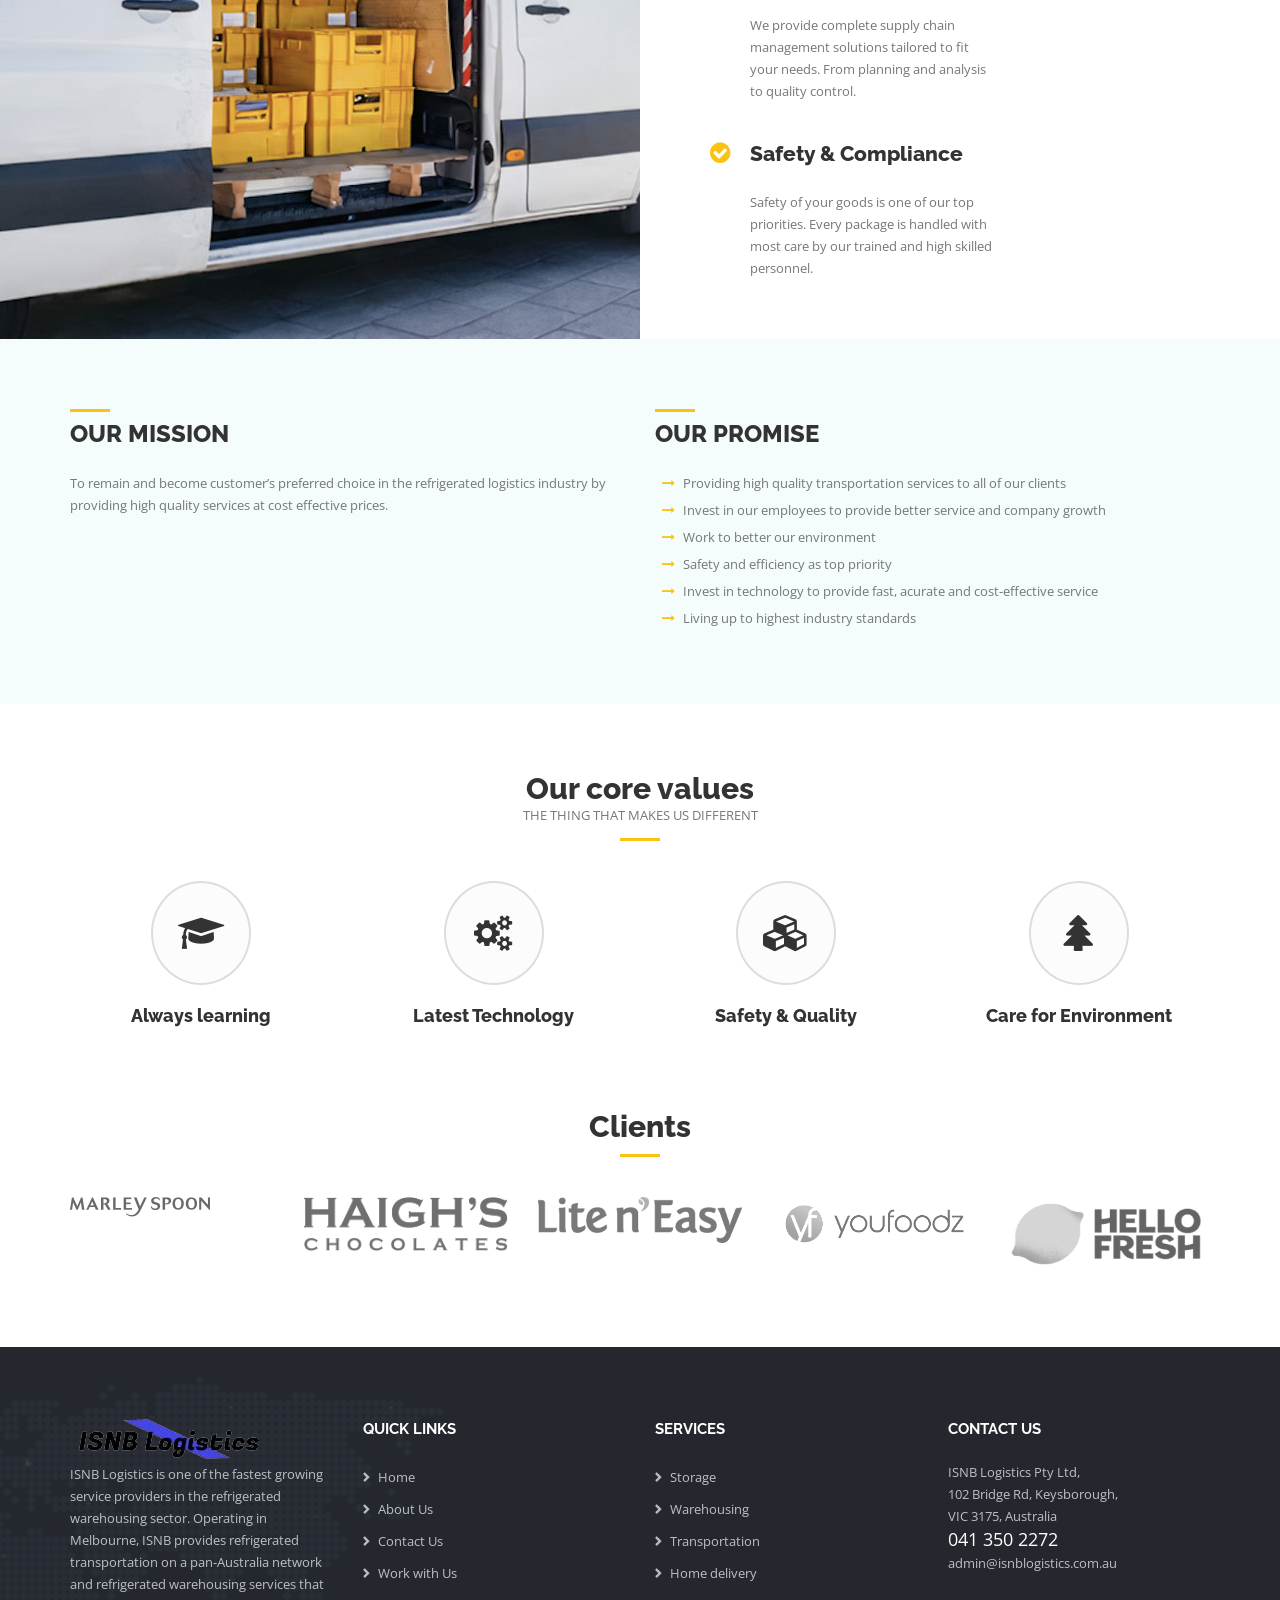
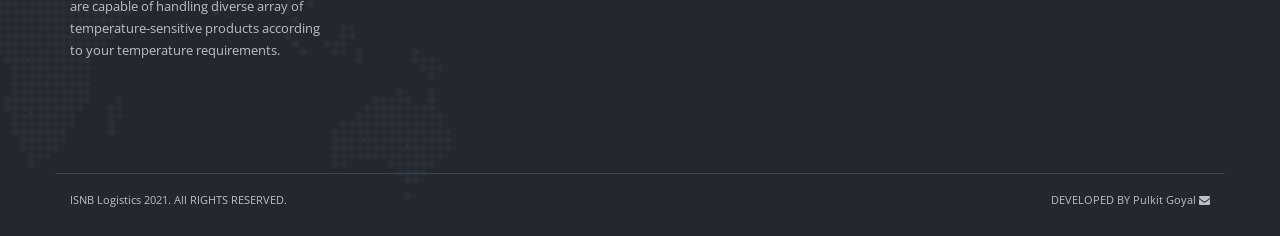
==== commit 738f729f: "Add files via upload" ====
--- a/about.html
+++ b/about.html
@@ -71,10 +71,10 @@
                                         <li class="dropdown">
                                             <a href="services.html" data-toggle="dropdown" class="dropdown-toggle">Services</a>
                                             <ul class="dropdown-menu">
+                                                <li><a href="overland-transportation.html">Transportation</a></li>
+                                                <li><a href="warehousing.html">Warehousing</a></li>
+                                                <li><a href="home-delivery.html">Home delivery</a></li>
                                                 <li><a href="storage.html">Storage</a></li>
-                                                <li><a href="warehousing.html">Warehousing</a></li>
-                                                <li><a href="overland-transportation.html">Transportation</a></li>
-                                                <li><a href="home-delivery.html">Home delivery</a></li>
                                             </ul>
                                             <!-- .dropdown-menu end -->
                                         </li>
@@ -94,10 +94,10 @@
                                             <li>
                                                 <a href="#">Services</a>
                                                 <ul class="dl-submenu">
+                                                    <li><a href="overland-transportation.html">Transportation</a></li>
+                                                    <li><a href="warehousing.html">Warehousing</a></li>
+                                                    <li><a href="home-delivery.html">Home delivery</a></li>
                                                     <li><a href="storage.html">Storage</a></li>
-                                                    <li><a href="warehousing.html">Warehousing</a></li>
-                                                    <li><a href="overland-transportation.html">Transportation</a></li>
-                                                    <li><a href="home-delivery.html">Home delivery</a></li>
                                                 </ul>
                                                 <!-- dl-submenu end -->
                                             </li>
--- a/css/style.css
+++ b/css/style.css
@@ -1071,14 +1071,15 @@
 }
 
 .pt-bkg03 {
-    background-image: url('../img/pics/page-title03.jpg');
+    /*background-image: url('../img/pics/page-title03.jpg');*/
+    background-image: url('../img/custom/page-title03-d.png');
     background-repeat: no-repeat;
     background-size: cover;
 }
 
 .pt-bkg04 {
     /*background-image: url('../img/pics/page-title04.jpg');*/
-    background-image: url('../img/custom/transportation-d.png');
+    background-image: url('../img/custom/transportation-new.png');
     background-repeat: no-repeat;
     background-size: cover;
 }
